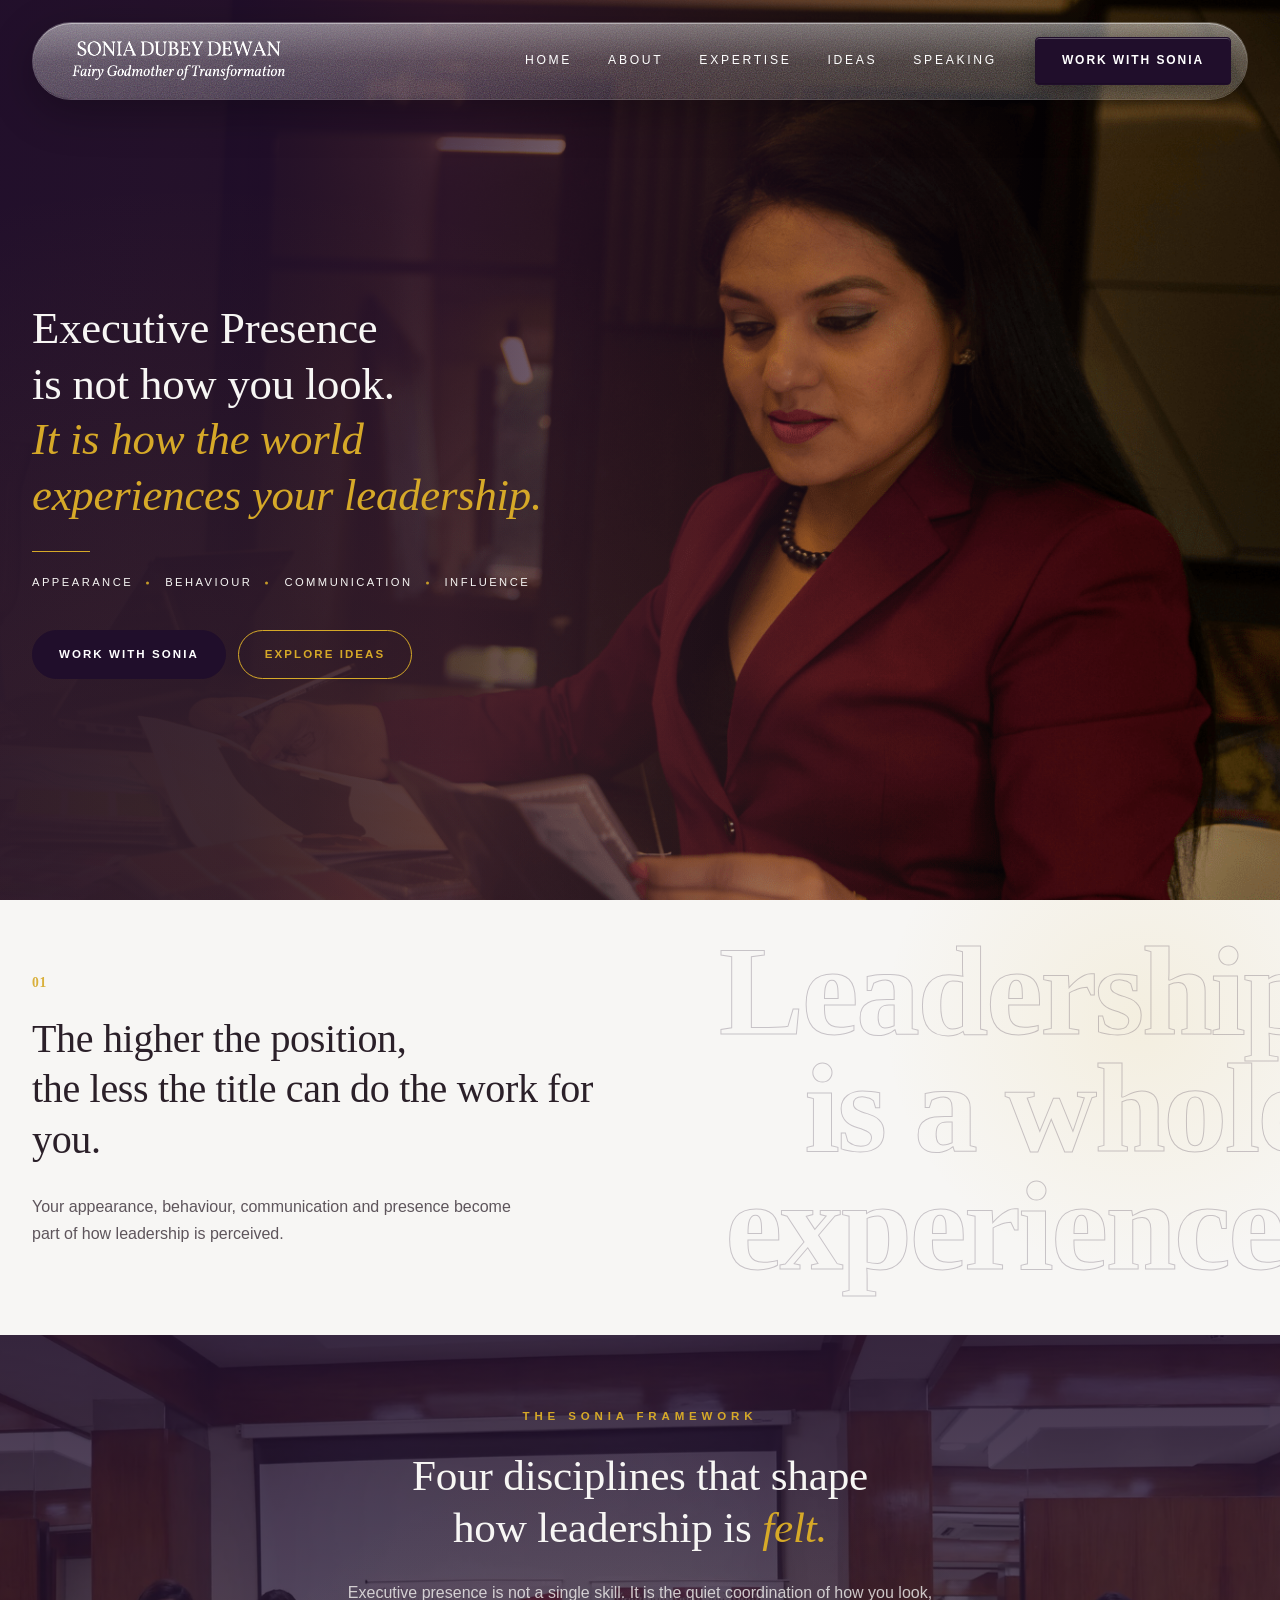
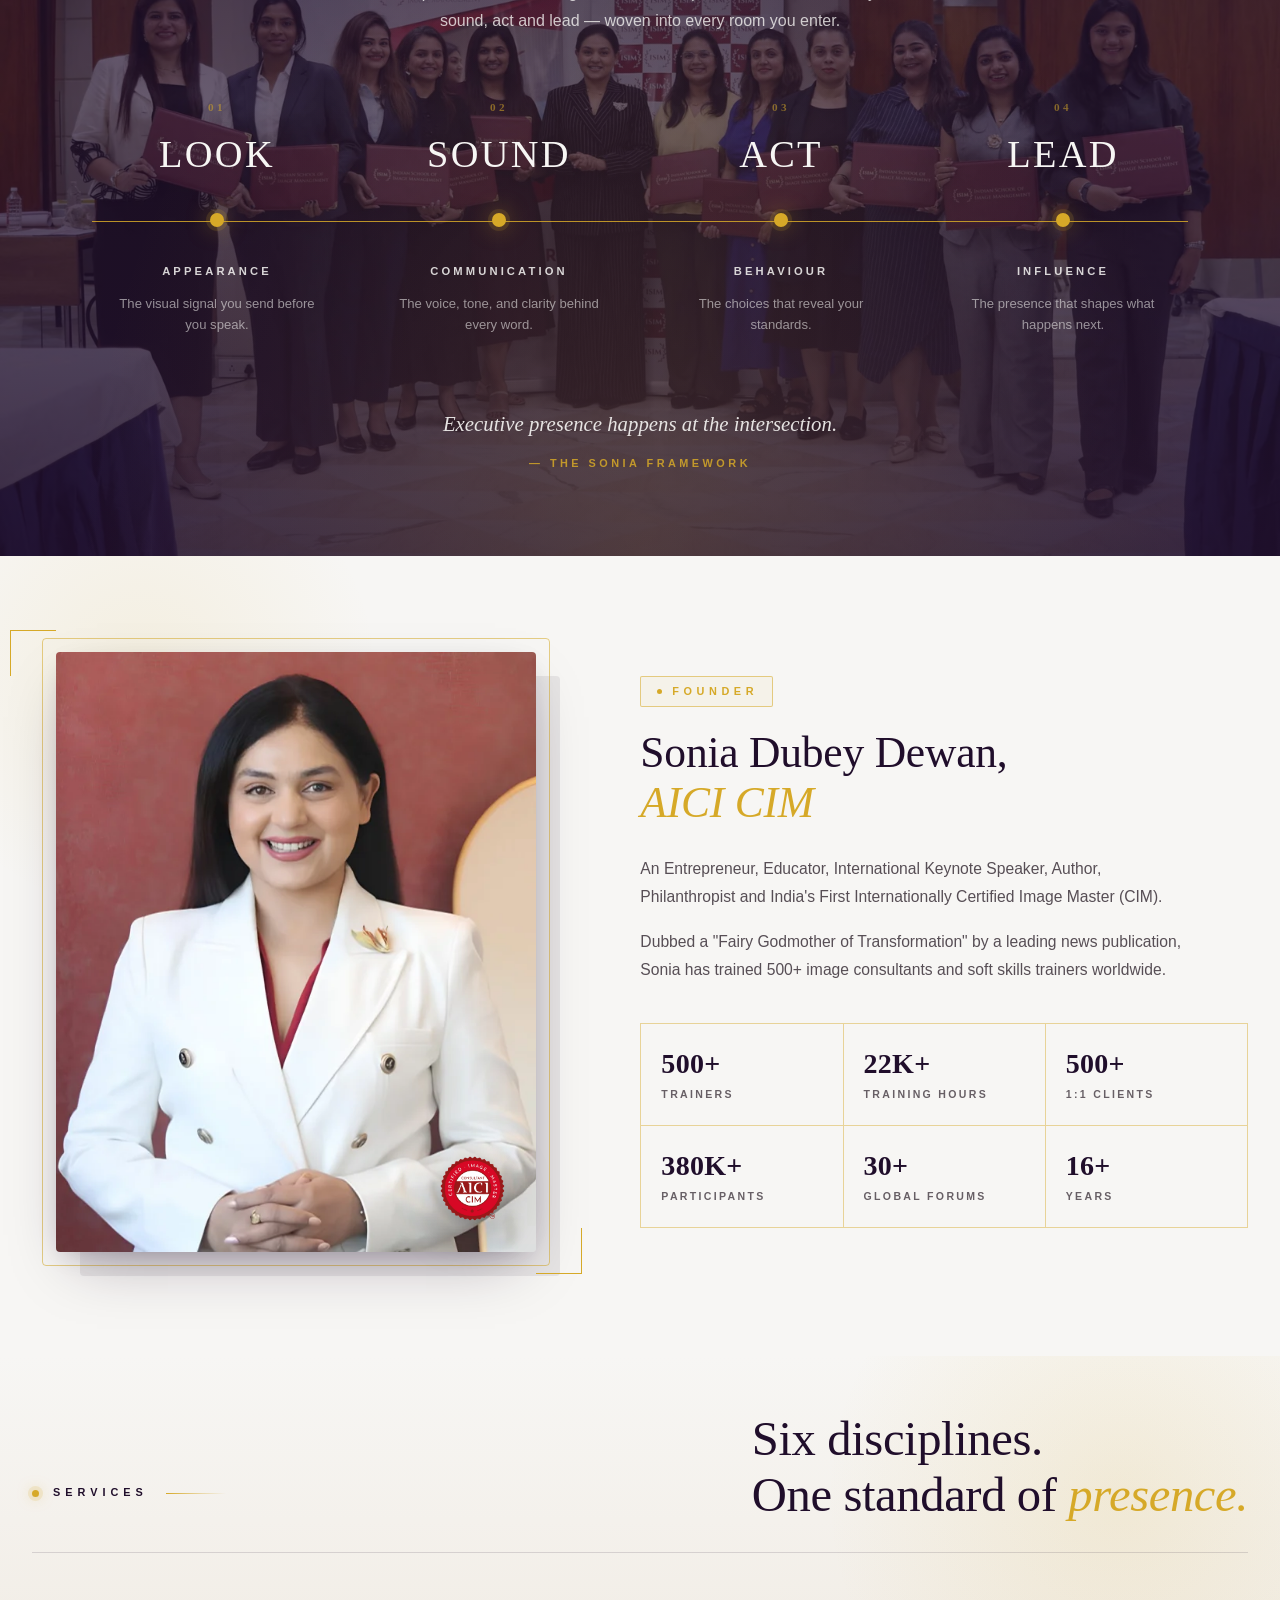
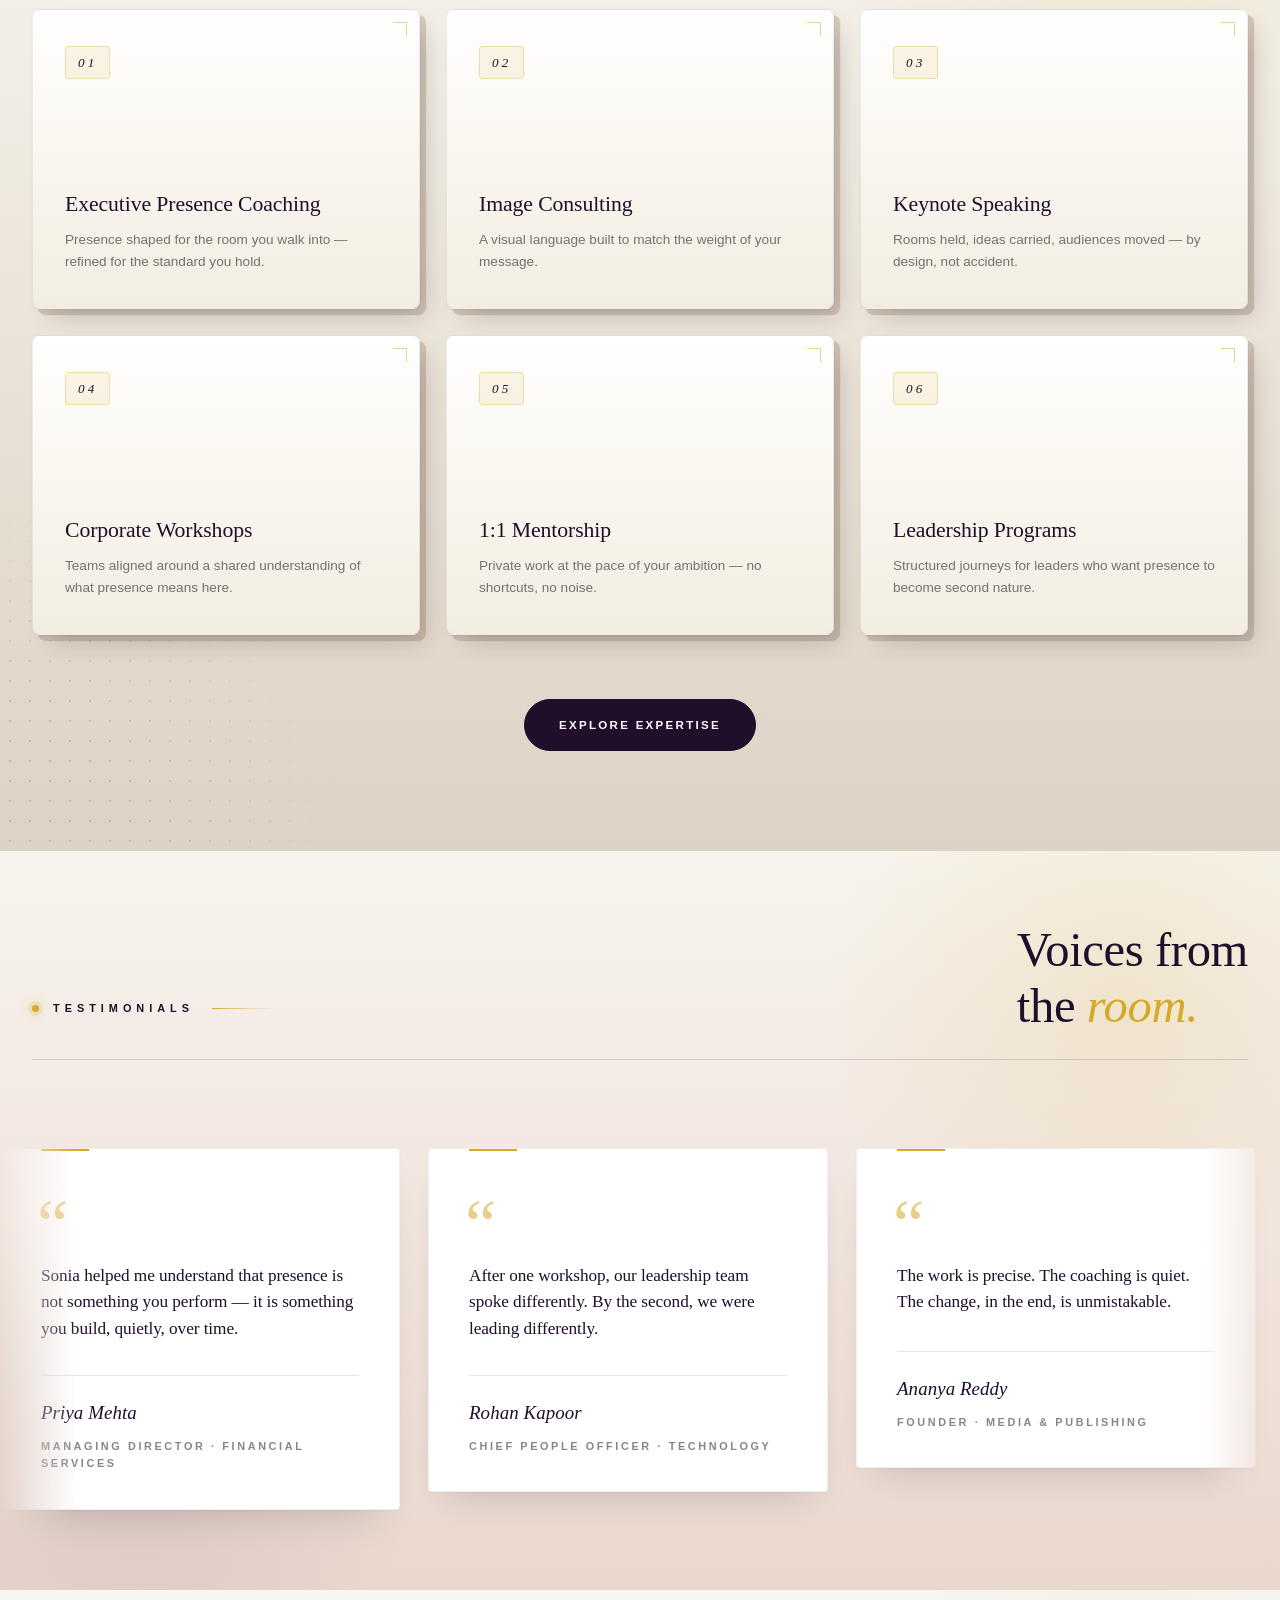
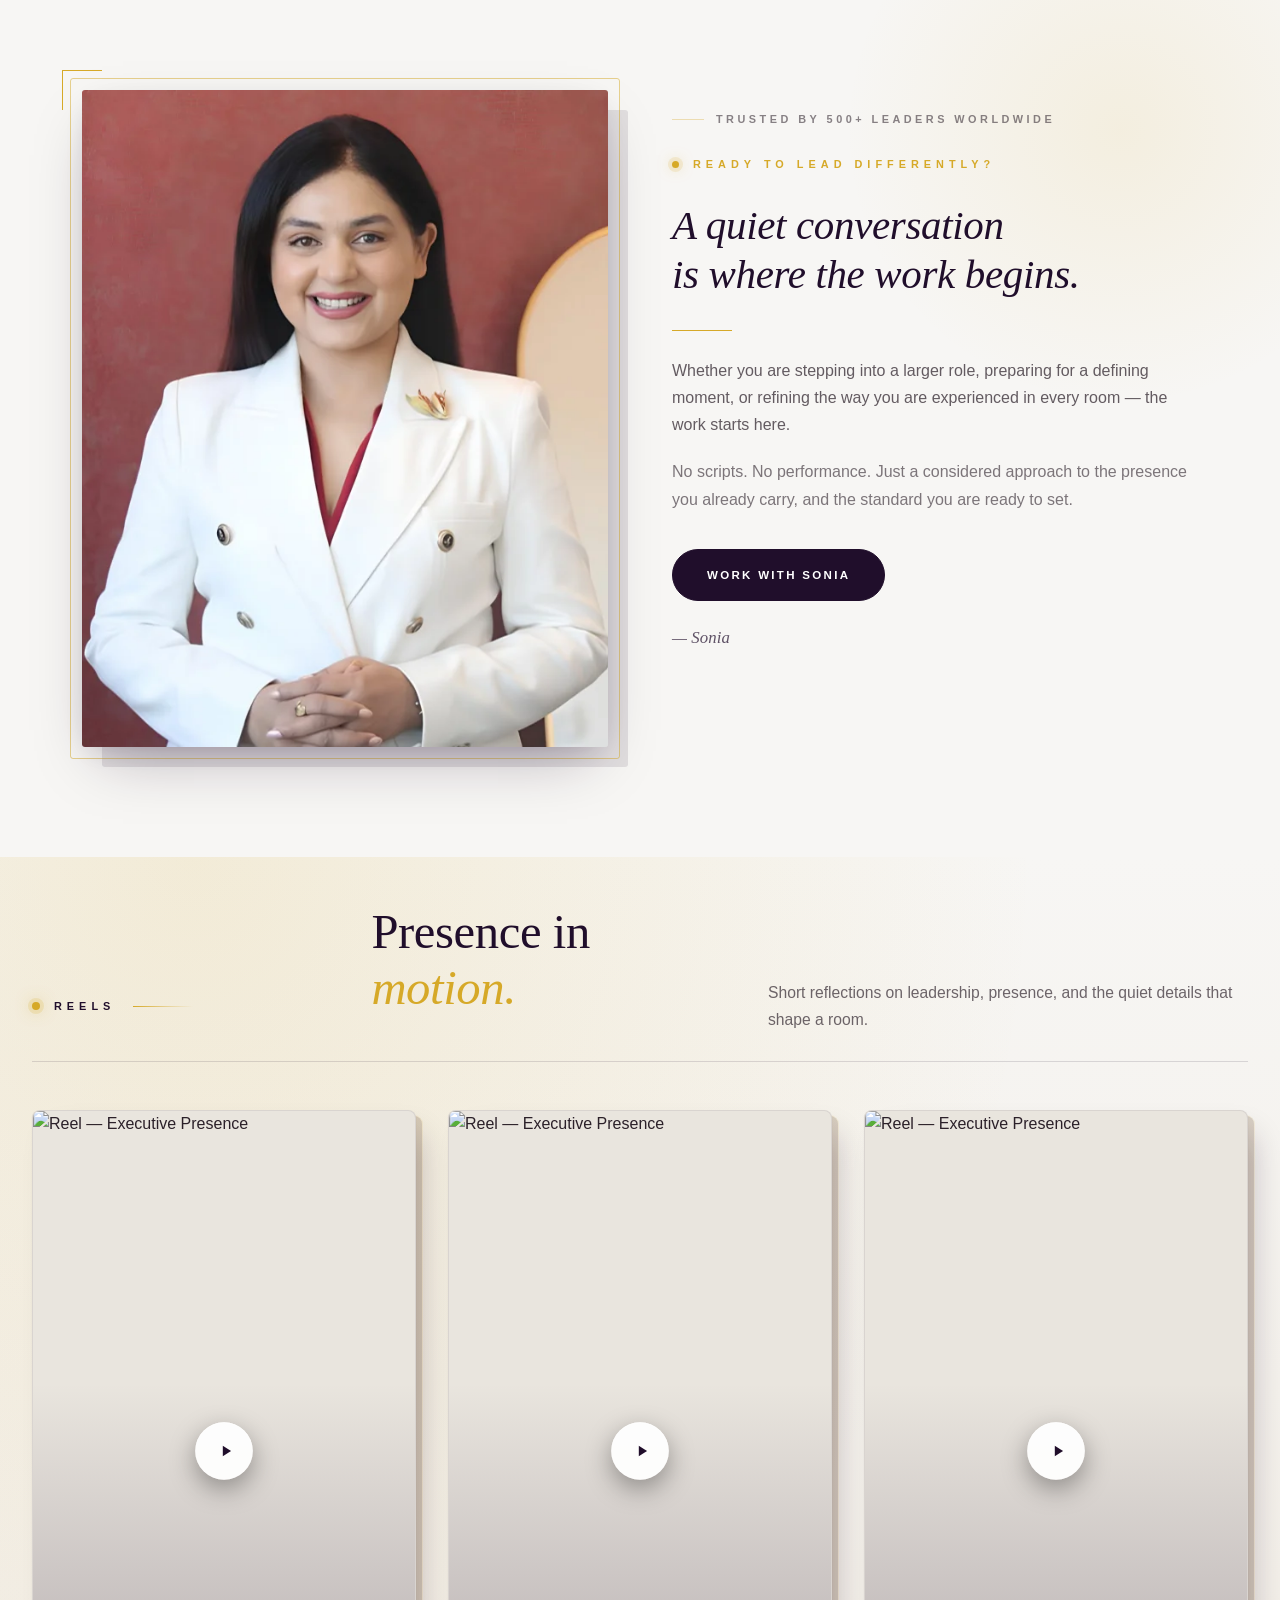
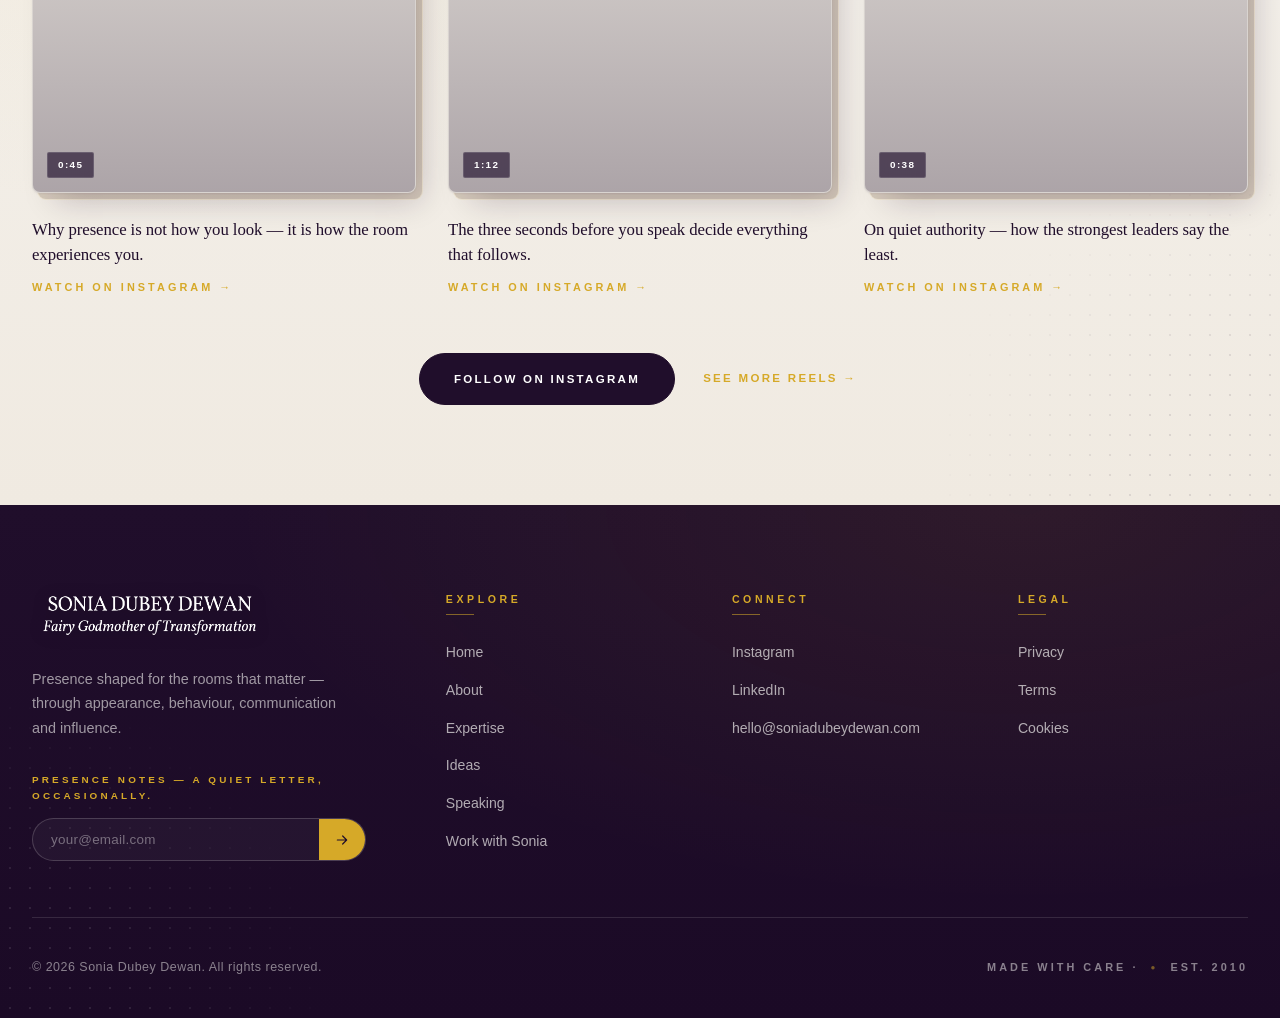
==== index.html @ a5daf1e4 "Initial website upload" ====
<!DOCTYPE html>
<html lang="en">

<head>
  <meta charset="UTF-8">
  <meta name="viewport" content="width=device-width, initial-scale=1.0">

  <title>Sonia Dubey Dewan — Executive Presence Coach &amp; Leadership Consultant</title>
  <meta name="description"
    content="Sonia Dubey Dewan helps leaders build executive presence through appearance, behaviour, communication and influence. Keynotes, workshops and 1:1 coaching.">
  <meta name="keywords"
    content="Sonia Dubey Dewan, executive presence, leadership coach, communication, influence, behaviour, appearance, speaking, keynote">
  <meta name="author" content="Sonia Dubey Dewan">
  <meta name="robots" content="index, follow, max-image-preview:large">
  <link rel="canonical" href="https://soniadubeydewan.com/">

  <!-- ============ OPEN GRAPH ============ -->
  <meta property="og:type" content="website">
  <meta property="og:title" content="Sonia Dubey Dewan — Executive Presence Coach">
  <meta property="og:description"
    content="Executive presence is not how you look. It is how the world experiences your leadership.">
  <meta property="og:url" content="https://soniadubeydewan.com/">
  <meta property="og:site_name" content="Sonia Dubey Dewan">
  <meta property="og:image" content="https://soniadubeydewan.com/assets/images/og-image.webp">
  <meta property="og:image:width" content="1200">
  <meta property="og:image:height" content="630">
  <meta property="og:image:alt" content="Sonia Dubey Dewan — Executive Presence">
  <meta property="og:locale" content="en_US">

  <!-- ============ TWITTER CARD ============ -->
  <meta name="twitter:card" content="summary_large_image">
  <meta name="twitter:title" content="Sonia Dubey Dewan — Executive Presence Coach">
  <meta name="twitter:description"
    content="Executive presence is not how you look. It is how the world experiences your leadership.">
  <meta name="twitter:image" content="https://soniadubeydewan.com/assets/images/og-image.webp">
  <meta name="twitter:image:alt" content="Sonia Dubey Dewan">

  <!-- ============ FAVICON ============ -->
  <link rel="icon" type="image/png" href="assets/images/favicon.png">
  <link rel="apple-touch-icon" href="assets/images/apple-touch-icon.png">

  <!-- ============ STRUCTURED DATA — Person ============ -->
  <script type="application/ld+json">
  {
    "@context": "https://schema.org",
    "@type": "Person",
    "name": "Sonia Dubey Dewan",
    "url": "https://soniadubeydewan.com/",
    "image": "https://soniadubeydewan.com/assets/images/sonia-dubey-hero-bg.png",
    "jobTitle": "Executive Presence Coach",
    "description": "Executive Presence Coach helping leaders build presence through appearance, behaviour, communication and influence.",
    "sameAs": [
      "https://www.linkedin.com/in/soniadubeydewan",
      "https://www.instagram.com/soniadubeydewan"
    ]
  }
  </script>

  <!-- ============ STRUCTURED DATA — Website ============ -->
  <script type="application/ld+json">
  {
    "@context": "https://schema.org",
    "@type": "WebSite",
    "name": "Sonia Dubey Dewan",
    "url": "https://soniadubeydewan.com/",
    "potentialAction": {
      "@type": "SearchAction",
      "target": "https://soniadubeydewan.com/?s={search_term_string}",
      "query-input": "required name=search_term_string"
    }
  }
  </script>

  <link rel="stylesheet" href="css/style.css">
</head>

<body>

  <!-- ============================================
       HERO
       ============================================ -->
  <section class="hero" id="hero">

    <div class="hero-bg" aria-hidden="true"></div>
    <div class="hero-overlay" aria-hidden="true"></div>

    <!-- HEADER — WATER GLASS PILL -->
    <header class="site-header" id="siteHeader">
      <div class="container">
        <div class="nav-wrap">

          <a href="index.html" class="brand" aria-label="Sonia Dubey Dewan — Home">
            <img src="assets/images/sdd-logo-white.png" alt="Sonia Dubey Dewan" class="brand-logo">
          </a>

          <!-- Desktop nav -->
          <nav class="site-nav" aria-label="Main navigation">
            <ul class="nav-list">
              <li><a href="index.html" class="nav-link">Home</a></li>
              <li><a href="about/" class="nav-link">About</a></li>
              <li><a href="expertise/" class="nav-link">Expertise</a></li>
              <li><a href="ideas/" class="nav-link">Ideas</a></li>
              <li><a href="speaking/" class="nav-link">Speaking</a></li>
            </ul>
            <a href="work-with-sonia/" class="btn btn-cta nav-cta">Work with Sonia</a>
          </nav>

          <!-- Mobile hamburger -->
          <button class="nav-toggle" id="navToggle" type="button"
                  aria-label="Open menu" aria-expanded="false" aria-controls="mnav">
            <span></span>
            <span></span>
          </button>

        </div>
      </div>
    </header>

    <!-- HERO CONTENT -->
    <div class="container hero-content-wrap">
      <div class="hero-content">

        <h1 class="hero-title">
          Executive Presence<br>
          is not how you look.<br>
          <em>It is how the world<br>
            experiences your leadership.</em>
        </h1>

        <span class="hero-line" aria-hidden="true"></span>

        <ul class="hero-traits">
          <li>Appearance</li>
          <li>Behaviour</li>
          <li>Communication</li>
          <li>Influence</li>
        </ul>

        <div class="hero-actions">
          <a href="work-with-sonia/" class="btn btn-cta">Work with Sonia</a>
          <a href="ideas/"            class="btn btn-outline">Explore Ideas</a>
        </div>

      </div>
    </div>

  </section>


  <!-- ============================================
       MOBILE MENU — FLOATING GLASS CARD
       ============================================ -->
  <div class="mnav" id="mnav" aria-hidden="true">
    <div class="mnav-backdrop" data-close></div>

    <aside class="mnav-card" role="dialog" aria-modal="true" aria-label="Menu">

      <div class="mnav-top">
        <a href="index.html" class="mnav-brand" aria-label="Home">
          <img src="assets/images/sonia-dubey-dewan-logo.png" alt="Sonia Dubey Dewan">
        </a>
        <button class="mnav-close" id="navClose" type="button" aria-label="Close menu" data-close>
          <span></span>
          <span></span>
        </button>
      </div>

      <ul class="mnav-list">
        <li><a href="index.html" class="mnav-link"><i>01</i>Home</a></li>
        <li><a href="about/" class="mnav-link"><i>02</i>About</a></li>
        <li><a href="expertise/" class="mnav-link"><i>03</i>Expertise</a></li>
        <li><a href="ideas/" class="mnav-link"><i>04</i>Ideas</a></li>
        <li><a href="speaking/" class="mnav-link"><i>05</i>Speaking</a></li>
      </ul>

      <a href="work-with-sonia/" class="btn btn-cta mnav-cta">Work with Sonia</a>

      <p class="mnav-meta">hello@soniadubeydewan.com</p>

    </aside>
  </div>


  <!-- ============================================
       LEADERSHIP STATEMENT — WATERMARK
       ============================================ -->
  <section class="statement reveal">
    <div class="container">

      <div class="statement-watermark" aria-hidden="true">
        <span>Leadership</span>
        <span>is a whole</span>
        <span>experience.</span>
      </div>

      <div class="statement-content">

        <span class="statement-num" aria-hidden="true">01</span>

        <h2 class="statement-quote">
          <span class="line">The higher the position,</span>
          <span class="line">the less the title can do the work for you.</span>
        </h2>

        <p class="statement-support">
          Your appearance, behaviour, communication and presence
          become part of how leadership is perceived.
        </p>

      </div>

    </div>
  </section>


  <!-- ============================================
       THE SONIA FRAMEWORK
       ============================================ -->
  <section class="framework reveal">

    <div class="framework-bg" aria-hidden="true"></div>
    <div class="framework-veil" aria-hidden="true"></div>

    <div class="container framework-inner">

      <header class="framework-header">

        <p class="framework-kicker">The Sonia Framework</p>

        <h2 class="framework-title">
          Four disciplines that shape<br>
          how leadership is <em>felt.</em>
        </h2>

        <p class="framework-intro">
          Executive presence is not a single skill. It is the
          quiet coordination of how you look, sound, act and lead —
          woven into every room you enter.
        </p>

      </header>

      <div class="framework-track" role="list">

        <div class="framework-pillar" role="listitem">
          <span class="framework-index">01</span>
          <h3 class="framework-word">Look</h3>
          <span class="framework-dot" aria-hidden="true"></span>
          <p class="framework-sub">Appearance</p>
          <p class="framework-desc">
            The visual signal you send before you speak.
          </p>
        </div>

        <div class="framework-pillar" role="listitem">
          <span class="framework-index">02</span>
          <h3 class="framework-word">Sound</h3>
          <span class="framework-dot" aria-hidden="true"></span>
          <p class="framework-sub">Communication</p>
          <p class="framework-desc">
            The voice, tone, and clarity behind every word.
          </p>
        </div>

        <div class="framework-pillar" role="listitem">
          <span class="framework-index">03</span>
          <h3 class="framework-word">Act</h3>
          <span class="framework-dot" aria-hidden="true"></span>
          <p class="framework-sub">Behaviour</p>
          <p class="framework-desc">
            The choices that reveal your standards.
          </p>
        </div>

        <div class="framework-pillar" role="listitem">
          <span class="framework-index">04</span>
          <h3 class="framework-word">Lead</h3>
          <span class="framework-dot" aria-hidden="true"></span>
          <p class="framework-sub">Influence</p>
          <p class="framework-desc">
            The presence that shapes what happens next.
          </p>
        </div>

        <span class="framework-line" aria-hidden="true"></span>

      </div>

      <div class="framework-close">
        <p class="framework-tagline">
          Executive presence happens at the intersection.
        </p>
        <p class="framework-signature">
          — The Sonia Framework
        </p>
      </div>

    </div>
  </section>


  <!-- ============================================
       ABOUT / FOUNDER
       ============================================ -->
  <section class="founder reveal">
    <div class="container founder-grid">

      <div class="founder-visual">
        <div class="founder-image-wrap">
          <img src="assets/images/faculty-sonia-dubey-2.webp" alt="Sonia Dubey Dewan — Founder" class="founder-image">
          <img src="assets/images/CIM-TM.webp" alt="AICI CIM Certified" class="founder-badge">
        </div>
      </div>

      <div class="founder-content">

        <span class="founder-tag">Founder</span>

        <h2 class="founder-name">
          Sonia Dubey Dewan,<br>
          <span>AICI CIM</span>
        </h2>

        <p class="founder-bio">
          An Entrepreneur, Educator, International Keynote Speaker, Author,
          Philanthropist and India's First Internationally Certified Image Master (CIM).
        </p>

        <p class="founder-bio">
          Dubbed a "Fairy Godmother of Transformation" by a leading news
          publication, Sonia has trained 500+ image consultants and soft
          skills trainers worldwide.
        </p>

        <div class="founder-stats">

          <div class="founder-stat">
            <span class="founder-stat-num">500+</span>
            <span class="founder-stat-label">Trainers</span>
          </div>

          <div class="founder-stat">
            <span class="founder-stat-num">22K+</span>
            <span class="founder-stat-label">Training Hours</span>
          </div>

          <div class="founder-stat">
            <span class="founder-stat-num">500+</span>
            <span class="founder-stat-label">1:1 Clients</span>
          </div>

          <div class="founder-stat">
            <span class="founder-stat-num">380K+</span>
            <span class="founder-stat-label">Participants</span>
          </div>

          <div class="founder-stat">
            <span class="founder-stat-num">30+</span>
            <span class="founder-stat-label">Global Forums</span>
          </div>

          <div class="founder-stat">
            <span class="founder-stat-num">16+</span>
            <span class="founder-stat-label">Years</span>
          </div>

        </div>

      </div>

    </div>
  </section>


    <!-- ============================================
       SERVICES — EDITORIAL 3D GRID
       ============================================ -->
  <section class="services reveal">
    <div class="container">

      <header class="services-header">

        <p class="services-kicker">Services</p>

        <h2 class="services-title">
          Six disciplines.<br>
          One standard of <em>presence.</em>
        </h2>

      </header>

      <div class="services-grid">

        <!-- 01 -->
        <article class="service-card">
          <span class="service-num" aria-hidden="true">01</span>
          <div class="service-body">
            <h3 class="service-title">Executive Presence Coaching</h3>
            <p class="service-desc">
              Presence shaped for the room you walk into — refined
              for the standard you hold.
            </p>
          </div>
          <span class="service-arrow" aria-hidden="true">→</span>
        </article>

        <!-- 02 -->
        <article class="service-card">
          <span class="service-num" aria-hidden="true">02</span>
          <div class="service-body">
            <h3 class="service-title">Image Consulting</h3>
            <p class="service-desc">
              A visual language built to match the weight of your
              message.
            </p>
          </div>
          <span class="service-arrow" aria-hidden="true">→</span>
        </article>

        <!-- 03 -->
        <article class="service-card">
          <span class="service-num" aria-hidden="true">03</span>
          <div class="service-body">
            <h3 class="service-title">Keynote Speaking</h3>
            <p class="service-desc">
              Rooms held, ideas carried, audiences moved — by
              design, not accident.
            </p>
          </div>
          <span class="service-arrow" aria-hidden="true">→</span>
        </article>

        <!-- 04 -->
        <article class="service-card">
          <span class="service-num" aria-hidden="true">04</span>
          <div class="service-body">
            <h3 class="service-title">Corporate Workshops</h3>
            <p class="service-desc">
              Teams aligned around a shared understanding of what
              presence means here.
            </p>
          </div>
          <span class="service-arrow" aria-hidden="true">→</span>
        </article>

        <!-- 05 -->
        <article class="service-card">
          <span class="service-num" aria-hidden="true">05</span>
          <div class="service-body">
            <h3 class="service-title">1:1 Mentorship</h3>
            <p class="service-desc">
              Private work at the pace of your ambition — no
              shortcuts, no noise.
            </p>
          </div>
          <span class="service-arrow" aria-hidden="true">→</span>
        </article>

        <!-- 06 -->
        <article class="service-card">
          <span class="service-num" aria-hidden="true">06</span>
          <div class="service-body">
            <h3 class="service-title">Leadership Programs</h3>
            <p class="service-desc">
              Structured journeys for leaders who want presence to
              become second nature.
            </p>
          </div>
          <span class="service-arrow" aria-hidden="true">→</span>
        </article>

      </div>

      <div class="services-cta">
        <a href="expertise/" class="btn btn-cta">Explore Expertise</a>
      </div>

    </div>
  </section>

    <!-- ============================================
       TESTIMONIALS — SIGNATURE WALL
       ============================================ -->
  <section class="testimonials reveal">
    <div class="container">

      <header class="testimonials-header">

        <div class="testimonials-tag">
          <span class="testimonials-tag-text">Testimonials</span>
        </div>

        <h2 class="testimonials-title">
          Voices from<br>
          the <em>room.</em>
        </h2>

      </header>

    </div>

    <div class="signature-wall">

      <div class="signature-track" id="signatureTrack">

        <!-- Card -->
        <article class="signature-card">
          <span class="signature-quote" aria-hidden="true">“</span>
          <p class="signature-text">
            Sonia helped me understand that presence is not
            something you perform — it is something you build,
            quietly, over time.
          </p>
          <footer class="signature-meta">
            <span class="signature-name">Priya Mehta</span>
            <span class="signature-role">Managing Director · Financial Services</span>
          </footer>
        </article>

        <article class="signature-card">
          <span class="signature-quote" aria-hidden="true">“</span>
          <p class="signature-text">
            After one workshop, our leadership team spoke
            differently. By the second, we were leading
            differently.
          </p>
          <footer class="signature-meta">
            <span class="signature-name">Rohan Kapoor</span>
            <span class="signature-role">Chief People Officer · Technology</span>
          </footer>
        </article>

        <article class="signature-card">
          <span class="signature-quote" aria-hidden="true">“</span>
          <p class="signature-text">
            The work is precise. The coaching is quiet. The
            change, in the end, is unmistakable.
          </p>
          <footer class="signature-meta">
            <span class="signature-name">Ananya Reddy</span>
            <span class="signature-role">Founder · Media & Publishing</span>
          </footer>
        </article>

        <article class="signature-card">
          <span class="signature-quote" aria-hidden="true">“</span>
          <p class="signature-text">
            I have worked with many coaches. Few leave you more
            capable of leading yourself. Sonia is one of them.
          </p>
          <footer class="signature-meta">
            <span class="signature-name">Vikram Sinha</span>
            <span class="signature-role">Group CEO · Manufacturing</span>
          </footer>
        </article>

        <article class="signature-card">
          <span class="signature-quote" aria-hidden="true">“</span>
          <p class="signature-text">
            She has a rare gift — she sees the leader you are
            becoming, before you see it yourself.
          </p>
          <footer class="signature-meta">
            <span class="signature-name">Meera Nair</span>
            <span class="signature-role">Board Advisor · Retail</span>
          </footer>
        </article>

        <article class="signature-card">
          <span class="signature-quote" aria-hidden="true">“</span>
          <p class="signature-text">
            Twelve years in leadership, and this is the first
            time presence has been taught as a discipline, not
            a personality trait.
          </p>
          <footer class="signature-meta">
            <span class="signature-name">Arjun Malhotra</span>
            <span class="signature-role">Regional Director · Healthcare</span>
          </footer>
        </article>

      </div>

    </div>
  </section>


    <!-- ============================================
       FINAL CTA — WORK WITH SONIA
       ============================================ -->
  <section class="cta reveal">
    <div class="container cta-grid">

      <!-- LEFT: Portrait -->
      <div class="cta-visual">
        <div class="cta-image-wrap">
          <img src="assets/images/faculty-sonia-dubey-2.webp"
               alt="Sonia Dubey Dewan"
               class="cta-image">
          <span class="cta-frame" aria-hidden="true"></span>
        </div>
      </div>

      <!-- RIGHT: Content -->
      <div class="cta-content">

        <p class="cta-trust">Trusted by 500+ leaders worldwide</p>

        <p class="cta-kicker">Ready to lead differently?</p>

        <h2 class="cta-title">
          A quiet conversation<br>
          is where the work begins.
        </h2>

        <span class="cta-line" aria-hidden="true"></span>

        <p class="cta-support">
          Whether you are stepping into a larger role, preparing
          for a defining moment, or refining the way you are
          experienced in every room — the work starts here.
        </p>

        <p class="cta-support cta-support--secondary">
          No scripts. No performance. Just a considered approach
          to the presence you already carry, and the standard
          you are ready to set.
        </p>

        <div class="cta-actions">
          <a href="work-with-sonia/" class="btn btn-cta">
            Work with Sonia
          </a>
        </div>

        <p class="cta-signature">— Sonia</p>

      </div>

    </div>
  </section>

    <!-- ============================================
       REELS — INSTAGRAM
       ============================================ -->
  <section class="reels reveal">
    <div class="container">

      <header class="reels-header">

        <div class="reels-tag">
          <span class="reels-tag-text">Reels</span>
        </div>

        <h2 class="reels-title">
          Presence in<br>
          <em>motion.</em>
        </h2>

        <p class="reels-intro">
          Short reflections on leadership, presence, and the
          quiet details that shape a room.
        </p>

      </header>

      <div class="reels-grid">

        <!-- Reel 1 -->
        <a class="reel-card" href="https://www.instagram.com/reel/DI1f3qeTfLn/?stkn=b3YxYXF6bjZyazFr" target="_blank" rel="noopener">
          <div class="reel-thumb">
            <img src="assets/images/reel-1.jpg" alt="Reel — Executive Presence">
            <span class="reel-time" aria-hidden="true">0:45</span>
            <span class="reel-play" aria-hidden="true">
              <svg viewBox="0 0 24 24" width="20" height="20" fill="currentColor">
                <path d="M8 5v14l11-7z"/>
              </svg>
            </span>
          </div>
          <p class="reel-caption">
            Why presence is not how you look — it is how the room
            experiences you.
          </p>
          <span class="reel-meta">Watch on Instagram →</span>
        </a>

        <!-- Reel 2 -->
        <a class="reel-card" href="https://www.instagram.com/reel/REEL_ID_2/" target="_blank" rel="noopener">
          <div class="reel-thumb">
            <img src="assets/images/reel-2.jpg" alt="Reel — Executive Presence">
            <span class="reel-time" aria-hidden="true">1:12</span>
            <span class="reel-play" aria-hidden="true">
              <svg viewBox="0 0 24 24" width="20" height="20" fill="currentColor">
                <path d="M8 5v14l11-7z"/>
              </svg>
            </span>
          </div>
          <p class="reel-caption">
            The three seconds before you speak decide everything
            that follows.
          </p>
          <span class="reel-meta">Watch on Instagram →</span>
        </a>

        <!-- Reel 3 -->
        <a class="reel-card" href="https://www.instagram.com/reel/REEL_ID_3/" target="_blank" rel="noopener">
          <div class="reel-thumb">
            <img src="assets/images/reel-3.jpg" alt="Reel — Executive Presence">
            <span class="reel-time" aria-hidden="true">0:38</span>
            <span class="reel-play" aria-hidden="true">
              <svg viewBox="0 0 24 24" width="20" height="20" fill="currentColor">
                <path d="M8 5v14l11-7z"/>
              </svg>
            </span>
          </div>
          <p class="reel-caption">
            On quiet authority — how the strongest leaders say
            the least.
          </p>
          <span class="reel-meta">Watch on Instagram →</span>
        </a>

      </div>

      <div class="reels-cta">
        <a href="https://www.instagram.com/soniadubeydewan/"
           target="_blank" rel="noopener"
           class="btn btn-cta">
          Follow on Instagram
        </a>
        <a href="https://www.instagram.com/soniadubeydewan/"
           target="_blank" rel="noopener"
           class="reels-see-more">
          See more reels →
        </a>
      </div>

    </div>
  </section>


    <!-- ============================================
       FOOTER
       ============================================ -->
  <footer class="site-footer">
    <div class="container footer-inner">

      <!-- TOP: 4 columns -->
      <div class="footer-grid">

        <!-- Brand + Newsletter -->
        <div class="footer-brand-col">

          <a href="index.html" class="footer-brand" aria-label="Sonia Dubey Dewan — Home">
            <img src="assets/images/sdd-logo-white.png"
                 alt="Sonia Dubey Dewan"
                 class="footer-logo">
          </a>

          <p class="footer-tagline">
            Presence shaped for the rooms that matter —
            through appearance, behaviour, communication
            and influence.
          </p>

          <!-- Newsletter mini -->
          <form class="footer-news" action="#" method="post" novalidate>
            <label for="footer-email" class="footer-news-label">
              Presence Notes — a quiet letter, occasionally.
            </label>
            <div class="footer-news-row">
              <input
                id="footer-email"
                name="email"
                type="email"
                class="footer-news-input"
                placeholder="your@email.com"
                autocomplete="email"
                required>
              <button type="submit" class="footer-news-btn" aria-label="Subscribe">
                <svg viewBox="0 0 24 24" width="16" height="16" fill="none" aria-hidden="true">
                  <path d="M5 12h14M13 6l6 6-6 6" stroke="currentColor" stroke-width="1.8" stroke-linecap="round" stroke-linejoin="round"/>
                </svg>
              </button>
            </div>
          </form>

        </div>

        <!-- Explore -->
        <nav class="footer-col" aria-label="Explore">
          <h3 class="footer-heading">Explore</h3>
          <ul class="footer-list">
            <li><a href="index.html"      class="footer-link">Home</a></li>
            <li><a href="about/"           class="footer-link">About</a></li>
            <li><a href="expertise/"       class="footer-link">Expertise</a></li>
            <li><a href="ideas/"           class="footer-link">Ideas</a></li>
            <li><a href="speaking/"        class="footer-link">Speaking</a></li>
            <li><a href="work-with-sonia/" class="footer-link">Work with Sonia</a></li>
          </ul>
        </nav>

        <!-- Connect -->
        <nav class="footer-col" aria-label="Connect">
          <h3 class="footer-heading">Connect</h3>
          <ul class="footer-list">
            <li>
              <a href="https://www.instagram.com/soniadubeydewan/"
                 target="_blank" rel="noopener"
                 class="footer-link">
                Instagram
              </a>
            </li>
            <li>
              <a href="https://www.linkedin.com/in/soniadubeydewan"
                 target="_blank" rel="noopener"
                 class="footer-link">
                LinkedIn
              </a>
            </li>
            <li>
              <a href="mailto:hello@soniadubeydewan.com"
                 class="footer-link">
                hello@soniadubeydewan.com
              </a>
            </li>
          </ul>
        </nav>

        <!-- Legal -->
        <nav class="footer-col" aria-label="Legal">
          <h3 class="footer-heading">Legal</h3>
          <ul class="footer-list">
            <li><a href="privacy/" class="footer-link">Privacy</a></li>
            <li><a href="terms/"   class="footer-link">Terms</a></li>
            <li><a href="cookies/" class="footer-link">Cookies</a></li>
          </ul>
        </nav>

      </div>

      <!-- BOTTOM: copyright -->
      <div class="footer-bottom">

        <p class="footer-copy">
          &copy; 2026 Sonia Dubey Dewan. All rights reserved.
        </p>

        <p class="footer-credit">
          Made with care · <span class="footer-credit-dot">●</span> Est. 2010
        </p>

      </div>

    </div>
  </footer>


  <script src="js/main.js"></script>
</body>

</html>
---- css/style.css ----
/* ============================================================
   SONIA DUBEY DEWAN — COMPLETE STYLESHEET
   ============================================================ */


/* ============================================================
   1. DESIGN TOKENS
   ============================================================ */
:root {
  --primary:     #200E2B;
  --secondary:   #F7F6F4;
  --accent:      #D6A928;

  --dark-plum:   #30152F;
  --deep-black:  #100D11;
  --deep-ink:    #2B2029;
  --muted-taupe: #B6AAA1;
  --soft-stone:  #D3CCC7;
  --white:       #FFFFFF;

  --font-display: Georgia, "Times New Roman", serif;
  --font-body:    -apple-system, BlinkMacSystemFont, "Segoe UI", Arial, sans-serif;

  --container: 1280px;
  --radius:    4px;
  --transition: 0.35s cubic-bezier(0.4, 0, 0.2, 1);
}


/* ============================================================
   2. RESET & BASE
   ============================================================ */
*,
*::before,
*::after {
  box-sizing: border-box;
  margin: 0;
  padding: 0;
}

html {
  scroll-behavior: smooth;
  -webkit-text-size-adjust: 100%;
}

body {
  font-family: var(--font-body);
  font-size: 16px;
  line-height: 1.6;
  color: var(--deep-ink);
  background: var(--secondary);
  -webkit-font-smoothing: antialiased;
  -moz-osx-font-smoothing: grayscale;
}

a { color: inherit; text-decoration: none; transition: color var(--transition); }
ul, ol { list-style: none; }

button {
  font: inherit;
  background: none;
  border: none;
  cursor: pointer;
  color: inherit;
}

img { max-width: 100%; display: block; height: auto; }

h1, h2, h3, h4, h5, h6 {
  font-family: var(--font-display);
  font-weight: 600;
  line-height: 1.15;
  color: var(--deep-ink);
}

p { margin-bottom: 1rem; }

::selection { background: var(--accent); color: var(--primary); }


/* ============================================================
   3. CONTAINER
   ============================================================ */
.container {
  width: 100%;
  max-width: var(--container);
  margin: 0 auto;
  padding: 0 32px;
}

@media (max-width: 600px) {
  .container { padding: 0 20px; }
}


/* ============================================================
   4. HEADER — WATER GLASS PILL
   ============================================================ */
.site-header {
  position: absolute;
  top: 0;
  left: 0;
  right: 0;
  z-index: 200;
  padding-top: 22px;
  background: transparent;
}

.nav-wrap {
  position: relative;
  isolation: isolate;
  display: flex;
  align-items: center;
  justify-content: space-between;
  gap: 32px;
  height: 78px;
  padding: 0 16px 0 28px;
  border-radius: 999px;
  border: 1px solid rgba(255, 255, 255, 0.28);
  box-shadow:
    0 12px 44px rgba(0, 0, 0, 0.28),
    inset 0 1px 0 rgba(255, 255, 255, 0.42),
    inset 0 -1px 0 rgba(0, 0, 0, 0.12);
}

.nav-wrap::before {
  content: "";
  position: absolute;
  inset: 0;
  z-index: -2;
  border-radius: inherit;
  background:
    linear-gradient(180deg, rgba(255, 255, 255, 0.30) 0%, rgba(255, 255, 255, 0.06) 50%, transparent 100%),
    linear-gradient(135deg, rgba(255, 255, 255, 0.20) 0%, rgba(255, 255, 255, 0.08) 50%, rgba(255, 255, 255, 0.14) 100%);
  -webkit-backdrop-filter: blur(24px) saturate(180%);
  backdrop-filter: blur(24px) saturate(180%);
}

.nav-wrap::after {
  content: "";
  position: absolute;
  inset: 0;
  z-index: -1;
  border-radius: inherit;
  pointer-events: none;
  opacity: 0.28;
  mix-blend-mode: overlay;
  background-image: url("data:image/svg+xml;utf8,<svg xmlns='http://www.w3.org/2000/svg' width='240' height='240'><filter id='n'><feTurbulence type='fractalNoise' baseFrequency='0.85' numOctaves='3' stitchTiles='stitch'/></filter><rect width='100%25' height='100%25' filter='url(%23n)'/></svg>");
  background-size: 240px 240px;
}


/* ============================================================
   5. BRAND / LOGO
   ============================================================ */
.brand {
  display: inline-flex;
  align-items: center;
  flex-shrink: 0;
}

.brand-logo {
  height: 50px;
  width: auto;
  max-width: 240px;
  object-fit: contain;
  transition: filter 0.4s ease, transform 0.4s ease;
}

.brand:hover .brand-logo {
  transform: translateY(-1px) scale(1.02);
  filter: drop-shadow(0 4px 14px rgba(214, 169, 40, 0.35));
}


/* ============================================================
   6. NAVIGATION — DESKTOP
   ============================================================ */
.site-nav {
  display: flex;
  align-items: center;
  gap: 36px;
  margin-left: auto;
}

.nav-list {
  display: flex;
  align-items: center;
  gap: 32px;
}

.nav-link {
  position: relative;
  display: inline-flex;
  color: var(--white);
  font-size: 0.76rem;
  font-weight: 500;
  letter-spacing: 0.22em;
  text-transform: uppercase;
  padding: 8px 2px;
}

.nav-link::after {
  content: "";
  position: absolute;
  left: 50%;
  bottom: 0;
  width: 0;
  height: 1px;
  background: var(--accent);
  transition: width 0.35s ease, left 0.35s ease;
}

.nav-link:hover { color: var(--accent); }
.nav-link:hover::after { width: 100%; left: 0; }


/* ---------- NAV CTA — GLASS PILL ---------- */
.nav-cta {
  position: relative;
  isolation: isolate;
  overflow: hidden;
  border-radius: 999px;
  padding: 12px 24px;
  font-size: 0.7rem;
  font-weight: 600;
  letter-spacing: 0.18em;
  color: var(--white);
  background: rgba(32, 14, 43, 0.55);
  border: 1px solid rgba(255, 255, 255, 0.35);
  box-shadow:
    0 6px 20px rgba(0, 0, 0, 0.28),
    inset 0 1px 0 rgba(255, 255, 255, 0.28),
    inset 0 -1px 0 rgba(0, 0, 0, 0.14);
  -webkit-backdrop-filter: blur(14px) saturate(160%);
  backdrop-filter: blur(14px) saturate(160%);
  transition:
    background 0.4s cubic-bezier(0.22, 1, 0.36, 1),
    border-color 0.4s ease,
    box-shadow 0.5s cubic-bezier(0.22, 1, 0.36, 1),
    transform 0.4s cubic-bezier(0.22, 1, 0.36, 1),
    color 0.3s ease;
}

.nav-cta::before {
  content: "";
  position: absolute;
  inset: 0;
  z-index: -1;
  border-radius: inherit;
  background: linear-gradient(
    120deg,
    transparent 20%,
    rgba(255, 255, 255, 0.22) 50%,
    transparent 80%
  );
  transform: translateX(-120%);
  transition: transform 0.9s cubic-bezier(0.22, 1, 0.36, 1);
}

.nav-cta:hover {
  background: rgba(48, 21, 47, 0.75);
  border-color: rgba(214, 169, 40, 0.65);
  color: var(--white);
  transform: translateY(-1px);
  box-shadow:
    0 10px 28px rgba(0, 0, 0, 0.35),
    0 0 0 1px rgba(214, 169, 40, 0.25),
    0 0 22px rgba(214, 169, 40, 0.28),
    inset 0 1px 0 rgba(255, 255, 255, 0.35),
    inset 0 -1px 0 rgba(0, 0, 0, 0.16);
}

.nav-cta:hover::before {
  transform: translateX(120%);
}

.nav-cta:active {
  transform: translateY(0);
}


/* ============================================================
   7. BUTTONS — DEEP PURPLE + WHITE TEXT
   ============================================================ */
.btn {
  display: inline-block;
  padding: 13px 26px;
  font-family: var(--font-body);
  font-size: 0.75rem;
  font-weight: 600;
  letter-spacing: 0.16em;
  text-transform: uppercase;
  border-radius: var(--radius);
  text-align: center;
  cursor: pointer;
  white-space: nowrap;
  transition: all var(--transition);
}

.btn-cta {
  background: var(--primary);
  color: var(--white);
  border: 1px solid var(--primary);
}

.btn-cta:hover {
  background: var(--dark-plum);
  border-color: var(--dark-plum);
  color: var(--white);
  transform: translateY(-1px);
}

.btn-outline {
  background: transparent;
  color: var(--accent);
  border: 1px solid var(--accent);
}

.btn-outline:hover {
  background: var(--primary);
  color: var(--white);
  border-color: var(--primary);
}


/* ============================================================
   8. HAMBURGER — MOBILE (clean, minimal, professional)
   ============================================================ */
.nav-toggle {
  display: none;
  position: relative;
  width: 42px;
  height: 42px;
  padding: 0;
  background: transparent;
  border: none;
  flex-shrink: 0;
  cursor: pointer;
  z-index: 1100;
}

.nav-toggle span {
  position: absolute;
  left: 50%;
  top: 50%;
  display: block;
  width: 22px;
  height: 1.5px;
  background: var(--white);
  border-radius: 2px;
  transform-origin: center;
  transition:
    transform 0.45s cubic-bezier(0.22, 1, 0.36, 1),
    opacity 0.3s ease,
    background 0.3s ease;
}

.nav-toggle span:nth-child(1) {
  transform: translate(-50%, calc(-50% - 4px));
}

.nav-toggle span:nth-child(2) {
  transform: translate(-50%, calc(-50% + 4px));
}

.nav-toggle:hover span {
  background: var(--accent);
}

.nav-toggle.open span:nth-child(1) {
  transform: translate(-50%, -50%) rotate(45deg);
}
.nav-toggle.open span:nth-child(2) {
  transform: translate(-50%, -50%) rotate(-45deg);
}

/* Light-bg header variant */
.site-header--light .nav-toggle span {
  background: var(--deep-ink);
}
.site-header--light .nav-toggle:hover span {
  background: var(--accent);
}


/* ============================================================
   9. PAGE HERO
   ============================================================ */
.page-hero {
  padding: 200px 0 120px;
  background: var(--secondary);
  position: relative;
}

.page-hero h1 {
  font-family: var(--font-display);
  font-size: clamp(2.5rem, 6vw, 4rem);
  line-height: 1.1;
  color: var(--deep-ink);
  margin-bottom: 20px;
}

.page-hero .lead {
  font-size: 1.15rem;
  color: var(--primary);
  max-width: 620px;
  opacity: 0.85;
}


/* ============================================================
   10. FOOTER — PROFESSIONAL EDITORIAL
   ============================================================ */
.site-footer {
  position: relative;
  background:
    radial-gradient(
      ellipse at 80% 0%,
      rgba(214, 169, 40, 0.08) 0%,
      transparent 55%
    ),
    linear-gradient(
      180deg,
      #200E2B 0%,
      #1B0A26 100%
    );
  color: var(--secondary);
  padding: 88px 0 40px;
  overflow: hidden;
  isolation: isolate;
  text-align: left;
}

.site-footer * {
  text-align: left;
}

.site-footer::after {
  content: "";
  position: absolute;
  left: 0;
  bottom: 0;
  width: 320px;
  height: 320px;
  background-image: radial-gradient(
    rgba(247, 246, 244, 0.10) 1px,
    transparent 1px
  );
  background-size: 20px 20px;
  mask-image: radial-gradient(circle at bottom left, #000 30%, transparent 75%);
  -webkit-mask-image: radial-gradient(circle at bottom left, #000 30%, transparent 75%);
  pointer-events: none;
  z-index: 0;
}

.footer-inner {
  position: relative;
  z-index: 1;
}

.footer-grid {
  display: grid;
  grid-template-columns: 1.4fr 0.9fr 0.9fr 0.9fr;
  align-items: start;
  gap: 56px;
  padding-bottom: 56px;
  border-bottom: 1px solid rgba(247, 246, 244, 0.12);
  margin-bottom: 32px;
}

.footer-brand-col,
.footer-col {
  align-self: start;
  margin-top: 0;
  padding-top: 0;
}

.footer-brand-col {
  display: flex;
  flex-direction: column;
  align-items: flex-start;
  padding-right: 24px;
}

.footer-brand {
  display: inline-flex;
  align-items: center;
  margin: 0 0 28px;
}

.footer-logo {
  height: 46px;
  width: auto;
  max-width: 240px;
  object-fit: contain;
  filter: drop-shadow(0 2px 8px rgba(0, 0, 0, 0.3));
}

.footer-tagline {
  font-family: var(--font-body);
  font-size: 0.9rem;
  line-height: 1.7;
  color: var(--secondary);
  opacity: 0.6;
  margin: 0 0 32px;
  max-width: 320px;
  text-align: left;
}

/* newsletter */
.footer-news { width: 100%; max-width: 340px; }

.footer-news-label {
  display: block;
  font-family: var(--font-body);
  font-size: 0.62rem;
  font-weight: 700;
  letter-spacing: 0.32em;
  text-transform: uppercase;
  color: var(--accent);
  margin-bottom: 14px;
  text-align: left;
}

.footer-news-row {
  display: flex;
  align-items: stretch;
  border: 1px solid rgba(247, 246, 244, 0.18);
  border-radius: 999px;
  overflow: hidden;
  transition: border-color 0.35s ease, box-shadow 0.35s ease;
  background: rgba(255, 255, 255, 0.04);
}

.footer-news-row:focus-within {
  border-color: rgba(214, 169, 40, 0.55);
  box-shadow: 0 0 0 4px rgba(214, 169, 40, 0.10);
}

.footer-news-input {
  flex: 1;
  min-width: 0;
  background: transparent;
  border: none;
  outline: none;
  padding: 13px 18px;
  font-family: var(--font-body);
  font-size: 0.84rem;
  color: var(--secondary);
  letter-spacing: 0.02em;
}

.footer-news-input::placeholder {
  color: var(--secondary);
  opacity: 0.4;
}

.footer-news-btn {
  display: flex;
  align-items: center;
  justify-content: center;
  width: 46px;
  background: var(--accent);
  color: var(--primary);
  border: none;
  cursor: pointer;
  transition: background 0.3s ease, transform 0.3s ease;
}

.footer-news-btn:hover { background: #c79a22; }
.footer-news-btn:active { transform: scale(0.95); }

/* link columns */
.footer-col {
  display: flex;
  flex-direction: column;
  align-items: flex-start;
}

.footer-heading {
  position: relative;
  display: inline-block;
  font-family: var(--font-body);
  font-size: 0.66rem;
  font-weight: 700;
  letter-spacing: 0.34em;
  text-transform: uppercase;
  color: var(--accent);
  margin: 0 0 24px;
  padding-bottom: 10px;
}

.footer-heading::after {
  content: "";
  position: absolute;
  left: 0; bottom: 0;
  width: 28px;
  height: 1px;
  background: rgba(214, 169, 40, 0.55);
}

.footer-list {
  display: flex;
  flex-direction: column;
  gap: 12px;
  list-style: none;
  padding: 0;
  margin: 0;
  width: 100%;
}

.footer-link {
  display: inline-block;
  position: relative;
  font-family: var(--font-body);
  font-size: 0.88rem;
  line-height: 1.4;
  color: var(--secondary);
  opacity: 0.68;
  padding: 2px 0;
  transition: color 0.3s ease, opacity 0.3s ease, padding-left 0.3s ease;
}

.footer-link::before {
  content: "→";
  position: absolute;
  left: -18px;
  top: 50%;
  transform: translateY(-50%) translateX(-6px);
  opacity: 0;
  color: var(--accent);
  font-size: 0.85rem;
  transition: opacity 0.3s ease, transform 0.3s ease;
}

.footer-link:hover {
  color: var(--accent);
  opacity: 1;
  padding-left: 6px;
}

.footer-link:hover::before {
  opacity: 1;
  transform: translateY(-50%) translateX(0);
}

.footer-bottom {
  display: flex;
  align-items: center;
  justify-content: space-between;
  gap: 24px;
  flex-wrap: wrap;
  padding-top: 8px;
}

.footer-copy {
  font-family: var(--font-body);
  font-size: 0.78rem;
  letter-spacing: 0.04em;
  color: var(--secondary);
  opacity: 0.5;
  margin: 0;
}

.footer-credit {
  display: inline-flex;
  align-items: center;
  gap: 12px;
  font-family: var(--font-body);
  font-size: 0.68rem;
  font-weight: 600;
  letter-spacing: 0.28em;
  text-transform: uppercase;
  color: var(--secondary);
  opacity: 0.5;
  margin: 0;
}

.footer-credit-dot {
  color: var(--accent);
  font-size: 0.5rem;
  line-height: 1;
}


/* ============================================================
   10b. FOOTER — RESPONSIVE
   ============================================================ */

/* Tablet — stack brand above link columns */
@media (max-width: 900px) {
  .site-footer {
    padding: 64px 0 32px;
    margin-top: 0;
  }

  .footer-grid {
    grid-template-columns: 1fr 1fr 1fr;
    gap: 40px 32px;
    padding-bottom: 40px;
    margin-bottom: 24px;
  }

  .footer-brand-col {
    grid-column: 1 / -1;      /* brand spans full width */
    padding-right: 0;
    margin-bottom: 8px;
  }

  .footer-news {
    max-width: 100%;
  }
}

/* Mobile — single column, generous spacing */
@media (max-width: 600px) {
  .site-footer {
    padding: 56px 0 28px;
  }

  .footer-grid {
    grid-template-columns: 1fr;
    gap: 36px;
    padding-bottom: 32px;
    margin-bottom: 20px;
  }

  .footer-brand-col {
    grid-column: auto;
    padding-right: 0;
  }

  .footer-brand {
    margin-bottom: 20px;
  }

  .footer-logo {
    height: 40px;
  }

  .footer-tagline {
    font-size: 0.86rem;
    margin-bottom: 24px;
    max-width: 100%;
  }

  .footer-news {
    max-width: 100%;
  }

  .footer-news-label {
    font-size: 0.58rem;
    letter-spacing: 0.28em;
    margin-bottom: 12px;
  }

  .footer-news-input {
    padding: 12px 16px;
    font-size: 0.82rem;
  }

  .footer-news-btn {
    width: 42px;
  }

  .footer-heading {
    font-size: 0.62rem;
    letter-spacing: 0.3em;
    margin-bottom: 18px;
  }

  .footer-list {
    gap: 10px;
  }

  .footer-link {
    font-size: 0.85rem;
  }

  .footer-bottom {
    flex-direction: column;
    align-items: flex-start;
    gap: 12px;
    padding-top: 16px;
  }

  .footer-copy {
    font-size: 0.72rem;
  }

  .footer-credit {
    font-size: 0.6rem;
    letter-spacing: 0.24em;
  }
}


/* ============================================================
   11. MOBILE MENU — FLOATING GLASS CARD
   ============================================================ */
.mnav { display: none; }

@media (max-width: 900px) {

  .site-header { padding-top: 14px; }

  .nav-wrap {
    height: 66px;
    padding: 0 8px 0 20px;
  }

  .brand-logo { height: 38px; }

  .site-nav { display: none; }
  .nav-toggle { display: block; }

  .mnav {
    display: block;
    position: fixed;
    inset: 0;
    z-index: 1000;
    visibility: hidden;
    pointer-events: none;
    transition: visibility 0s linear 0.5s;
  }

  .mnav.is-open {
    visibility: visible;
    pointer-events: auto;
    transition-delay: 0s;
  }

  .mnav-backdrop {
    position: absolute;
    inset: 0;
    background: rgba(16, 13, 17, 0.55);
    -webkit-backdrop-filter: blur(6px);
    backdrop-filter: blur(6px);
    opacity: 0;
    transition: opacity 0.4s ease;
  }

  .mnav.is-open .mnav-backdrop { opacity: 1; }

  .mnav-card {
    position: absolute;
    top: 90px;
    left: 16px;
    right: 16px;
    max-height: calc(100dvh - 110px);
    height: auto;
    isolation: isolate;
    display: flex;
    flex-direction: column;
    gap: 12px;
    padding: 18px 20px 22px;
    border-radius: 24px;
    border: 1px solid rgba(255, 255, 255, 0.5);
    box-shadow:
      0 30px 80px rgba(0, 0, 0, 0.5),
      inset 0 1px 0 rgba(255, 255, 255, 0.7),
      inset 0 -1px 0 rgba(0, 0, 0, 0.08);
    overflow: hidden;

    opacity: 0;
    transform: translateY(-14px) scale(0.97);
    transform-origin: top center;
    transition:
      opacity 0.35s ease,
      transform 0.5s cubic-bezier(0.22, 1, 0.36, 1);
  }

  .mnav.is-open .mnav-card {
    opacity: 1;
    transform: translateY(0) scale(1);
  }

  .mnav-card::before {
    content: "";
    position: absolute;
    inset: 0;
    z-index: -2;
    border-radius: inherit;
    background:
      radial-gradient(ellipse 80% 50% at 25% 10%, rgba(255, 255, 255, 0.55), transparent 70%) 0 0 / 180% 180% no-repeat,
      radial-gradient(ellipse 60% 40% at 80% 90%, rgba(255, 255, 255, 0.30), transparent 70%) 0 0 / 180% 180% no-repeat,
      linear-gradient(135deg, rgba(255, 255, 255, 0.48) 0%, rgba(255, 255, 255, 0.30) 45%, rgba(255, 255, 255, 0.22) 100%),
      rgba(48, 21, 47, 0.35);
    -webkit-backdrop-filter: blur(35px) saturate(200%);
    backdrop-filter: blur(35px) saturate(200%);
    animation: waterDrift 11s ease-in-out infinite alternate;
  }

  .mnav-card::after {
    content: "";
    position: absolute;
    inset: 0;
    z-index: -1;
    border-radius: inherit;
    pointer-events: none;
    opacity: 0.35;
    mix-blend-mode: overlay;
    background-image: url("data:image/svg+xml;utf8,<svg xmlns='http://www.w3.org/2000/svg' width='240' height='240'><filter id='n'><feTurbulence type='fractalNoise' baseFrequency='0.9' numOctaves='4' stitchTiles='stitch'/></filter><rect width='100%25' height='100%25' filter='url(%23n)'/></svg>");
    background-size: 200px 200px;
  }

  @keyframes waterDrift {
    from { background-position: 0% 0%, 100% 100%, 0 0, 0 0; }
    to   { background-position: 100% 40%, 0% 60%, 0 0, 0 0; }
  }

  .mnav-top {
    display: flex;
    align-items: center;
    justify-content: space-between;
    padding-bottom: 10px;
    border-bottom: 1px solid rgba(255, 255, 255, 0.30);
    flex-shrink: 0;
  }

  .mnav-brand img {
    height: 32px;
    width: auto;
    max-width: 170px;
    object-fit: contain;
  }

  .mnav-close {
    position: relative;
    width: 38px;
    height: 38px;
    border-radius: 50%;
    background: rgba(255, 255, 255, 0.20);
    border: 1px solid rgba(255, 255, 255, 0.40);
    flex-shrink: 0;
    transition: background 0.3s ease;
  }

  .mnav-close:hover { background: rgba(255, 255, 255, 0.32); }

  .mnav-close span {
    position: absolute;
    top: 50%; left: 50%;
    width: 16px;
    height: 1.5px;
    background: var(--white);
  }

  .mnav-close span:nth-child(1) { transform: translate(-50%, -50%) rotate(45deg); }
  .mnav-close span:nth-child(2) { transform: translate(-50%, -50%) rotate(-45deg); }

  .mnav-list {
    display: flex;
    flex-direction: column;
    justify-content: center;
  }

  .mnav-list li {
    border-bottom: 1px solid rgba(255, 255, 255, 0.22);
    opacity: 0;
    transform: translateY(16px);
    transition: opacity 0.4s ease, transform 0.5s cubic-bezier(0.22, 1, 0.36, 1);
  }

  .mnav-list li:first-child { border-top: 1px solid rgba(255, 255, 255, 0.22); }

  .mnav.is-open .mnav-list li { opacity: 1; transform: none; }
  .mnav.is-open .mnav-list li:nth-child(1) { transition-delay: 0.10s; }
  .mnav.is-open .mnav-list li:nth-child(2) { transition-delay: 0.15s; }
  .mnav.is-open .mnav-list li:nth-child(3) { transition-delay: 0.20s; }
  .mnav.is-open .mnav-list li:nth-child(4) { transition-delay: 0.25s; }
  .mnav.is-open .mnav-list li:nth-child(5) { transition-delay: 0.30s; }

  .mnav-link {
    position: relative;
    display: flex;
    align-items: center;
    gap: 16px;
    padding: 12px 2px;
    font-family: var(--font-display);
    font-size: 1.35rem;
    line-height: 1.1;
    color: var(--white);
    text-shadow: 0 1px 5px rgba(0, 0, 0, 0.35);
    transition: color 0.3s ease, padding-left 0.3s ease;
  }

  .mnav-link i {
    font-family: var(--font-body);
    font-style: normal;
    font-size: 0.58rem;
    font-weight: 600;
    letter-spacing: 0.3em;
    min-width: 24px;
    color: var(--primary);
    text-shadow: none;
  }

  .mnav-link::after {
    content: "→";
    position: absolute;
    right: 4px;
    top: 50%;
    transform: translate(-10px, -50%);
    opacity: 0;
    font-family: var(--font-body);
    font-size: 1rem;
    color: var(--accent);
    transition: opacity 0.3s ease, transform 0.3s ease;
  }

  .mnav-link:hover,
  .mnav-link:active,
  .mnav-link:focus-visible {
    color: var(--accent);
    padding-left: 10px;
  }

  .mnav-link:hover::after,
  .mnav-link:active::after,
  .mnav-link:focus-visible::after {
    opacity: 1;
    transform: translate(0, -50%);
  }

  /* MOBILE MENU CTA — solid for legibility on glass */
  .mnav-cta {
    align-self: center;
    flex-shrink: 0;
    border-radius: 999px;
    padding: 12px 24px;
    font-size: 0.68rem;
    letter-spacing: 0.18em;
    background: var(--primary);
    border: 1px solid var(--primary);
    backdrop-filter: none;
    -webkit-backdrop-filter: none;
    box-shadow: 0 6px 18px rgba(32, 14, 43, 0.35);
    opacity: 0;
    transform: translateY(12px);
    transition:
      opacity 0.4s ease,
      transform 0.5s cubic-bezier(0.22, 1, 0.36, 1),
      background var(--transition),
      color var(--transition),
      box-shadow var(--transition);
  }

  .mnav-cta::before { display: none; }

  .mnav-cta:hover {
    background: var(--dark-plum);
    border-color: var(--dark-plum);
    box-shadow: 0 8px 22px rgba(32, 14, 43, 0.45);
  }

  .mnav.is-open .mnav-cta {
    opacity: 1;
    transform: none;
    transition-delay: 0.36s, 0.36s, 0s, 0s, 0s;
  }

  .mnav-meta {
    flex-shrink: 0;
    margin: 0;
    padding-top: 10px;
    border-top: 1px solid rgba(255, 255, 255, 0.22);
    text-align: center;
    font-size: 0.66rem;
    letter-spacing: 0.05em;
    color: var(--white);
    text-shadow: 0 1px 5px rgba(0, 0, 0, 0.35);
    opacity: 0;
    transition: opacity 0.4s ease;
  }

  .mnav.is-open .mnav-meta {
    opacity: 0.85;
    transition-delay: 0.44s;
  }

  .page-hero { padding: 160px 0 90px; }
  .site-footer { padding: 50px 0 36px; margin-top: 90px; }
}


/* ============================================================
   13. ACCESSIBILITY — REDUCED MOTION
   ============================================================ */
@media (prefers-reduced-motion: reduce) {
  *, *::before, *::after {
    animation-duration: 0.01ms !important;
    animation-iteration-count: 1 !important;
    transition-duration: 0.01ms !important;
    transition-delay: 0s !important;
    scroll-behavior: auto !important;
  }
}


/* ============================================================
   14. HERO
   ============================================================ */
.hero {
  position: relative;
  min-height: 100vh;
  display: flex;
  align-items: center;
  overflow: hidden;
  padding: 160px 0 80px;
  color: var(--secondary);
}

.hero-bg {
  position: absolute;
  inset: 0;
  background-image: url("../assets/images/sonia-dubey-hero-bg.png");
  background-size: cover;
  background-position: center right;
  background-repeat: no-repeat;
  z-index: 1;
}

.hero-overlay {
  position: absolute;
  inset: 0;
  z-index: 2;
  background:
    linear-gradient(
      90deg,
      rgba(32, 14, 43, 0.98) 0%,
      rgba(32, 14, 43, 0.94) 18%,
      rgba(48, 21, 47, 0.82) 35%,
      rgba(48, 21, 47, 0.55) 52%,
      rgba(48, 21, 47, 0.22) 70%,
      rgba(48, 21, 47, 0.00) 88%
    );
}

.hero-overlay::after {
  content: "";
  position: absolute;
  inset: 0;
  background:
    radial-gradient(
      ellipse at 15% 90%,
      rgba(214, 169, 40, 0.10) 0%,
      transparent 55%
    );
  pointer-events: none;
}

.hero-content-wrap {
  position: relative;
  z-index: 3;
  width: 100%;
  max-width: var(--container);
  margin: 0 auto;
  padding: 0 32px;
  display: flex;
  justify-content: flex-start;
  align-items: center;
}

.hero-content {
  width: 100%;
  max-width: 540px;
  margin: 0;
  display: block;
}

.hero-title {
  font-family: var(--font-display);
  font-weight: 400;
  font-size: clamp(1.8rem, 3.5vw, 2.9rem);
  line-height: 1.24;
  color: var(--secondary);
  margin-bottom: 28px;
  letter-spacing: -0.005em;
}

.hero-title em {
  font-style: italic;
  color: var(--accent);
  font-weight: 400;
}

.hero-line {
  display: block;
  width: 58px;
  height: 1px;
  background: var(--accent);
  margin-bottom: 22px;
}

.hero-traits {
  display: flex;
  flex-wrap: wrap;
  align-items: center;
  margin-bottom: 38px;
  font-size: 0.7rem;
  font-weight: 500;
  letter-spacing: 0.22em;
  text-transform: uppercase;
  color: var(--secondary);
  width: 100%;
}

.hero-traits li {
  position: relative;
  padding: 0 16px;
  white-space: nowrap;
}

.hero-traits li:first-child { padding-left: 0; }

.hero-traits li:not(:last-child)::after {
  content: "";
  position: absolute;
  right: 0;
  top: 50%;
  transform: translateY(-50%);
  width: 3px;
  height: 3px;
  border-radius: 50%;
  background: var(--accent);
  opacity: 0.9;
}

.hero-actions {
  display: flex;
  flex-wrap: wrap;
  gap: 12px;
  width: 100%;
}

.hero-actions .btn {
  padding: 14px 26px;
  font-size: 0.72rem;
  font-weight: 600;
  letter-spacing: 0.18em;
  text-transform: uppercase;
  border-radius: 999px;
}

.hero .btn-cta {
  background: var(--primary);
  color: var(--white);
  border: 1px solid var(--primary);
}

.hero .btn-cta:hover {
  background: var(--dark-plum);
  border-color: var(--dark-plum);
  color: var(--white);
}


/* ============================================================
   15. HERO — RESPONSIVE
   ============================================================ */
@media (max-width: 1024px) {
  .hero {
    min-height: auto;
    padding: 140px 0 90px;
  }

  .hero-bg { background-position: 70% center; }

  .hero-overlay {
    background:
      linear-gradient(
        180deg,
        rgba(16, 13, 17, 0.65) 0%,
        rgba(32, 14, 43, 0.85) 45%,
        rgba(32, 14, 43, 0.98) 100%
      );
  }

  .hero-content-wrap { padding: 0 24px; }
  .hero-content { max-width: 100%; }
}

@media (max-width: 600px) {
  .hero { padding: 130px 0 70px; }

  .hero-title {
    font-size: 1.6rem;
    line-height: 1.3;
    margin-bottom: 22px;
  }

  .hero-line { margin-bottom: 18px; }

  .hero-traits {
    font-size: 0.64rem;
    letter-spacing: 0.16em;
    gap: 6px 0;
    margin-bottom: 30px;
  }

  .hero-traits li { padding: 0 10px; }

  .hero-actions {
    flex-direction: column;
    width: 100%;
  }

  .hero-actions .btn { width: 100%; }
}


/* ============================================================
   16. LEADERSHIP STATEMENT — WATERMARK
   ============================================================ */
.statement {
  position: relative;
  background: var(--secondary);
  padding: 72px 0 88px;
  overflow: hidden;
  isolation: isolate;
}

.statement::before {
  content: "";
  position: absolute;
  top: -160px;
  right: -140px;
  width: 560px;
  height: 560px;
  background: radial-gradient(
    circle at center,
    rgba(214, 169, 40, 0.10) 0%,
    transparent 65%
  );
  pointer-events: none;
  z-index: 0;
}

.statement .container { position: relative; z-index: 1; }

.statement-watermark {
  position: absolute;
  top: 50%;
  right: -40px;
  transform: translateY(-50%);
  display: flex;
  flex-direction: column;
  align-items: flex-end;
  text-align: right;
  pointer-events: none;
  user-select: none;
  z-index: 0;
  line-height: 0.92;
  font-family: var(--font-display);
  font-weight: 700;
  font-size: clamp(3.5rem, 10vw, 8.5rem);
  letter-spacing: -0.02em;
  color: transparent;
  -webkit-text-stroke: 1px rgba(32, 14, 43, 0.22);
  opacity: 0;
  transition:
    opacity 1.4s ease 0.3s,
    transform 1.6s cubic-bezier(0.22, 1, 0.36, 1) 0.3s;
}

.statement.reveal.is-visible .statement-watermark {
  opacity: 1;
  transform: translateY(-50%) translateX(-8px);
}

.statement-content {
  position: relative;
  z-index: 2;
  max-width: 620px;
}

.statement-num {
  display: block;
  font-family: var(--font-display);
  font-size: 0.85rem;
  font-weight: 600;
  letter-spacing: 0.06em;
  color: var(--accent);
  margin-bottom: 20px;
  opacity: 0;
  transition: opacity 0.9s ease 0.15s;
}

.statement.reveal.is-visible .statement-num { opacity: 0.9; }

.statement-quote {
  font-family: var(--font-display);
  font-weight: 400;
  font-size: clamp(1.65rem, 3.2vw, 2.5rem);
  line-height: 1.26;
  color: var(--deep-ink);
  letter-spacing: -0.008em;
  margin-bottom: 28px;
}

.statement-quote .line {
  display: block;
  opacity: 0;
  transform: translateY(22px) rotateX(-10deg);
  transform-origin: bottom center;
  transition:
    opacity 0.95s cubic-bezier(0.22, 1, 0.36, 1),
    transform 1.05s cubic-bezier(0.22, 1, 0.36, 1);
}

.statement-quote .line:nth-child(2) { transition-delay: 0.12s; }

.statement-support {
  font-family: var(--font-body);
  font-size: 1rem;
  line-height: 1.7;
  color: var(--deep-ink);
  opacity: 0;
  max-width: 500px;
  margin: 0;
  transform: translateY(18px);
  transition:
    opacity 0.95s cubic-bezier(0.22, 1, 0.36, 1) 0.3s,
    transform 0.95s cubic-bezier(0.22, 1, 0.36, 1) 0.3s;
}

.statement.reveal.is-visible .statement-quote .line {
  opacity: 1;
  transform: translateY(0) rotateX(0);
}

.statement.reveal.is-visible .statement-support {
  opacity: 0.75;
  transform: translateY(0);
}


/* ============================================================
   17. STATEMENT — RESPONSIVE
   ============================================================ */
@media (max-width: 1024px) {
  .statement { padding: 60px 0 76px; }

  .statement-watermark {
    right: -24px;
    font-size: clamp(3rem, 11vw, 6rem);
    -webkit-text-stroke: 1px rgba(32, 14, 43, 0.18);
  }

  .statement-content { max-width: 100%; }
}

@media (max-width: 900px) {
  .statement { padding: 56px 0 72px; }

  .statement-watermark {
    top: 55%;
    right: -16px;
    font-size: clamp(2.6rem, 13vw, 4.6rem);
    -webkit-text-stroke: 1px rgba(32, 14, 43, 0.16);
    line-height: 0.95;
  }

  .statement-quote {
    font-size: clamp(1.4rem, 5vw, 1.85rem);
    margin-bottom: 22px;
  }

  .statement-support { font-size: 0.95rem; max-width: 100%; }
}

@media (max-width: 600px) {
  .statement { padding: 48px 0 60px; }

  .statement-watermark {
    top: 58%;
    right: -8px;
    font-size: clamp(2rem, 15vw, 3.2rem);
    -webkit-text-stroke: 1px rgba(32, 14, 43, 0.14);
    letter-spacing: -0.01em;
  }

  .statement-num { font-size: 0.78rem; margin-bottom: 14px; }

  .statement-quote {
    font-size: 1.35rem;
    line-height: 1.32;
    margin-bottom: 18px;
  }

  .statement-support { font-size: 0.9rem; line-height: 1.65; }
}


/* ============================================================
   18. FRAMEWORK
   ============================================================ */
.framework {
  position: relative;
  padding: 72px 0 84px;
  overflow: hidden;
  isolation: isolate;
  color: var(--secondary);
}

.framework-bg {
  position: absolute;
  inset: 0;
  background-image: url("../assets/images/ttt-banner-scaled.webp");
  background-size: cover;
  background-position: center;
  background-repeat: no-repeat;
  z-index: 0;
  transform: scale(1.04);
  transition: transform 1.6s cubic-bezier(0.22, 1, 0.36, 1);
}

.framework.reveal.is-visible .framework-bg { transform: scale(1); }

.framework-veil {
  position: absolute;
  inset: 0;
  z-index: 1;
  background:
    linear-gradient(
      180deg,
      rgba(32, 14, 43, 0.85) 0%,
      rgba(32, 14, 43, 0.68) 45%,
      rgba(32, 14, 43, 0.88) 100%
    );
}

.framework-veil::after {
  content: "";
  position: absolute;
  inset: 0;
  background: radial-gradient(
    ellipse at 50% 100%,
    rgba(214, 169, 40, 0.14) 0%,
    transparent 62%
  );
  pointer-events: none;
}

.framework-inner {
  position: relative;
  z-index: 2;
  text-align: center;
}

.framework-header {
  max-width: 780px;
  margin: 0 auto 64px;
}

.framework-kicker {
  font-family: var(--font-body);
  font-size: 0.72rem;
  font-weight: 600;
  letter-spacing: 0.42em;
  text-transform: uppercase;
  color: var(--accent);
  margin-bottom: 24px;
  opacity: 0;
  transform: translateY(10px);
  transition: opacity 0.9s ease 0.15s, transform 0.9s ease 0.15s;
}

.framework.reveal.is-visible .framework-kicker {
  opacity: 1;
  transform: translateY(0);
}

.framework-title {
  font-family: var(--font-display);
  font-weight: 400;
  font-size: clamp(1.7rem, 3.4vw, 2.7rem);
  line-height: 1.22;
  color: var(--secondary);
  letter-spacing: -0.005em;
  margin: 0 0 24px;
  opacity: 0;
  transform: translateY(16px);
  transition: opacity 1s ease 0.3s, transform 1s ease 0.3s;
}

.framework-title em { font-style: italic; color: var(--accent); }

.framework.reveal.is-visible .framework-title {
  opacity: 1;
  transform: translateY(0);
}

.framework-intro {
  font-family: var(--font-body);
  font-size: 1rem;
  line-height: 1.75;
  color: var(--secondary);
  opacity: 0;
  max-width: 620px;
  margin: 0 auto;
  transform: translateY(14px);
  transition: opacity 1s ease 0.45s, transform 1s ease 0.45s;
}

.framework.reveal.is-visible .framework-intro {
  opacity: 0.78;
  transform: translateY(0);
}

.framework-track {
  position: relative;
  display: grid;
  grid-template-columns: repeat(4, 1fr);
  gap: 32px;
  max-width: 1120px;
  margin: 0 auto 72px;
  padding: 0 12px;
}

.framework-line {
  position: absolute;
  left: 12px;
  right: 12px;
  top: 122px;
  height: 1px;
  background: var(--accent);
  opacity: 0.85;
  transform-origin: left center;
  transform: scaleX(0);
  transition: transform 1.5s cubic-bezier(0.22, 1, 0.36, 1) 0.4s;
}

.framework.reveal.is-visible .framework-line { transform: scaleX(1); }

.framework-pillar {
  position: relative;
  display: flex;
  flex-direction: column;
  align-items: center;
  opacity: 0;
  transform: translateY(22px);
  transition:
    opacity 0.9s ease,
    transform 0.9s cubic-bezier(0.22, 1, 0.36, 1);
}

.framework-pillar:nth-child(1) { transition-delay: 0.55s; }
.framework-pillar:nth-child(2) { transition-delay: 0.70s; }
.framework-pillar:nth-child(3) { transition-delay: 0.85s; }
.framework-pillar:nth-child(4) { transition-delay: 1.00s; }

.framework.reveal.is-visible .framework-pillar {
  opacity: 1;
  transform: translateY(0);
}

.framework-index {
  font-family: var(--font-display);
  font-size: 0.7rem;
  font-weight: 600;
  letter-spacing: 0.3em;
  color: var(--accent);
  opacity: 0.55;
  margin-bottom: 18px;
}

.framework-word {
  font-family: var(--font-display);
  font-weight: 400;
  font-size: clamp(1.6rem, 3vw, 2.6rem);
  letter-spacing: 0.06em;
  color: var(--secondary);
  line-height: 1;
  margin: 0 0 48px;
  text-transform: uppercase;
}

.framework-dot {
  position: absolute;
  top: 114px;
  left: 50%;
  transform: translateX(-50%) scale(0);
  width: 14px;
  height: 14px;
  border-radius: 50%;
  background: var(--accent);
  box-shadow:
    0 0 0 4px rgba(214, 169, 40, 0.14),
    0 0 22px rgba(214, 169, 40, 0.6);
  transition: transform 0.6s cubic-bezier(0.34, 1.56, 0.64, 1);
}

.framework-pillar:nth-child(1) .framework-dot { transition-delay: 0.65s; }
.framework-pillar:nth-child(2) .framework-dot { transition-delay: 0.80s; }
.framework-pillar:nth-child(3) .framework-dot { transition-delay: 0.95s; }
.framework-pillar:nth-child(4) .framework-dot { transition-delay: 1.10s; }

.framework.reveal.is-visible .framework-dot {
  transform: translateX(-50%) scale(1);
}

.framework-sub {
  font-family: var(--font-body);
  font-size: 0.7rem;
  font-weight: 600;
  letter-spacing: 0.28em;
  text-transform: uppercase;
  color: var(--secondary);
  opacity: 0.85;
  margin: 42px 0 12px;
}

.framework-desc {
  font-family: var(--font-body);
  font-size: 0.82rem;
  line-height: 1.6;
  color: var(--secondary);
  opacity: 0.55;
  max-width: 210px;
  margin: 0 auto;
}

.framework-close {
  max-width: 720px;
  margin: 0 auto;
  opacity: 0;
  transform: translateY(14px);
  transition: opacity 1s ease 1.25s, transform 1s ease 1.25s;
}

.framework.reveal.is-visible .framework-close {
  opacity: 1;
  transform: translateY(0);
}

.framework-tagline {
  font-family: var(--font-display);
  font-style: italic;
  font-size: clamp(1.05rem, 1.8vw, 1.3rem);
  color: var(--secondary);
  opacity: 0.9;
  margin: 0 0 14px;
}

.framework-signature {
  font-family: var(--font-body);
  font-size: 0.68rem;
  font-weight: 600;
  letter-spacing: 0.32em;
  text-transform: uppercase;
  color: var(--accent);
  opacity: 0.85;
  margin: 0;
}


/* ============================================================
   19. FRAMEWORK — RESPONSIVE
   ============================================================ */
@media (max-width: 1024px) {
  .framework { padding: 64px 0 72px; }
  .framework-header { margin-bottom: 52px; }
  .framework-intro { font-size: 0.95rem; }

  .framework-track { gap: 24px; margin-bottom: 60px; }

  .framework-word {
    font-size: clamp(1.35rem, 3.2vw, 2rem);
    margin-bottom: 42px;
  }

  .framework-index { margin-bottom: 14px; }

  .framework-line { top: 108px; }
  .framework-dot  { top: 100px; width: 13px; height: 13px; }

  .framework-sub { font-size: 0.64rem; margin-top: 38px; margin-bottom: 10px; }
  .framework-desc { font-size: 0.78rem; }
}

@media (max-width: 700px) {
  .framework { padding: 56px 0 64px; }

  .framework-header { margin-bottom: 44px; }
  .framework-kicker { font-size: 0.66rem; letter-spacing: 0.34em; margin-bottom: 20px; }
  .framework-title { font-size: 1.5rem; margin-bottom: 18px; }
  .framework-intro { font-size: 0.9rem; line-height: 1.7; }

  .framework-track {
    grid-template-columns: repeat(2, 1fr);
    gap: 40px 20px;
    margin-bottom: 44px;
    padding: 0;
  }

  .framework-line { display: none; }
  .framework-dot  { display: none; }
  .framework-pillar::before { display: none; }

  .framework-index { font-size: 0.62rem; margin-bottom: 12px; }

  .framework-word { font-size: 1.4rem; margin-bottom: 14px; }

  .framework-sub {
    font-size: 0.62rem;
    letter-spacing: 0.22em;
    margin: 0 0 10px;
  }

  .framework-desc { font-size: 0.76rem; max-width: 180px; }

  .framework-tagline { font-size: 0.95rem; }
  .framework-signature { font-size: 0.62rem; letter-spacing: 0.26em; }
}

@media (max-width: 480px) {
  .framework { padding: 48px 0 56px; }
  .framework-title { font-size: 1.35rem; }
  .framework-word  { font-size: 1.25rem; }
  .framework-sub   { font-size: 0.58rem; letter-spacing: 0.18em; }
  .framework-desc  { font-size: 0.72rem; }
}


/* ============================================================
   20. ABOUT / FOUNDER
   ============================================================ */
.founder {
  position: relative;
  background: var(--secondary);
  padding: 96px 0 104px;
  overflow: hidden;
}

.founder::before {
  content: "";
  position: absolute;
  top: -140px;
  left: -120px;
  width: 520px;
  height: 520px;
  background: radial-gradient(
    circle at center,
    rgba(214, 169, 40, 0.10) 0%,
    transparent 65%
  );
  pointer-events: none;
  z-index: 0;
}

.founder .container { position: relative; z-index: 1; }

.founder-grid {
  display: grid;
  grid-template-columns: 1fr 1.15fr;
  gap: 80px;
  align-items: center;
}

.founder-visual {
  position: relative;
  opacity: 0;
  transform: translateY(24px);
  transition:
    opacity 1s ease 0.15s,
    transform 1.1s cubic-bezier(0.22, 1, 0.36, 1) 0.15s;
}

.founder.reveal.is-visible .founder-visual {
  opacity: 1;
  transform: translateY(0);
}

.founder-visual::before,
.founder-visual::after {
  content: "";
  position: absolute;
  width: 46px;
  height: 46px;
  border: 1px solid var(--accent);
  pointer-events: none;
  z-index: 5;
}

.founder-visual::before {
  top: -22px;
  left: -22px;
  border-right: none;
  border-bottom: none;
}

.founder-visual::after {
  bottom: -22px;
  right: -22px;
  border-left: none;
  border-top: none;
}

.founder-image-wrap {
  position: relative;
  width: 100%;
  max-width: 480px;
  margin: 0 auto;
  aspect-ratio: 4 / 5;
  isolation: isolate;
}

.founder-image-wrap::before {
  content: "";
  position: absolute;
  inset: -14px;
  border: 1px solid rgba(214, 169, 40, 0.55);
  border-radius: 4px;
  pointer-events: none;
  z-index: 1;
  transition:
    inset 0.6s cubic-bezier(0.22, 1, 0.36, 1),
    border-color 0.6s ease;
}

.founder-image-wrap:hover::before {
  inset: -20px;
  border-color: rgba(214, 169, 40, 0.85);
}

.founder-image-wrap::after {
  content: "";
  position: absolute;
  top: 24px;
  left: 24px;
  right: -24px;
  bottom: -24px;
  background: var(--primary);
  border-radius: 4px;
  z-index: 0;
  opacity: 0.08;
  transition:
    opacity 0.6s ease,
    top 0.6s ease,
    left 0.6s ease;
}

.founder-image-wrap:hover::after {
  opacity: 0.14;
  top: 18px;
  left: 18px;
}

.founder-image {
  position: relative;
  width: 100%;
  height: 100%;
  display: block;
  object-fit: cover;
  object-position: center top;
  border-radius: 4px;
  z-index: 2;
  box-shadow:
    0 24px 60px -20px rgba(32, 14, 43, 0.35),
    0 8px 24px -10px rgba(32, 14, 43, 0.25);
}

.founder-badge {
  position: absolute;
  bottom: 16px;
  right: 16px;
  width: 92px;
  height: auto;
  filter: drop-shadow(0 8px 24px rgba(0, 0, 0, 0.35));
  z-index: 6;
}

.founder-content {
  color: var(--deep-ink);
  opacity: 0;
  transform: translateY(20px);
  transition:
    opacity 1s ease 0.3s,
    transform 1.1s cubic-bezier(0.22, 1, 0.36, 1) 0.3s;
}

.founder.reveal.is-visible .founder-content {
  opacity: 1;
  transform: translateY(0);
}

.founder-tag {
  display: inline-block;
  font-family: var(--font-body);
  font-size: 0.68rem;
  font-weight: 600;
  letter-spacing: 0.42em;
  text-transform: uppercase;
  color: var(--accent);
  margin-bottom: 20px;
  padding: 6px 14px 6px 16px;
  border: 1px solid rgba(214, 169, 40, 0.55);
  border-radius: 2px;
  position: relative;
  background: rgba(214, 169, 40, 0.05);
}

.founder-tag::before {
  content: "";
  display: inline-block;
  width: 5px;
  height: 5px;
  border-radius: 50%;
  background: var(--accent);
  margin-right: 10px;
  vertical-align: middle;
  position: relative;
  top: -1px;
}

.founder-name {
  font-family: var(--font-display);
  font-weight: 400;
  font-size: clamp(1.9rem, 3.4vw, 2.85rem);
  line-height: 1.15;
  color: var(--primary);
  letter-spacing: -0.005em;
  margin-bottom: 28px;
}

.founder-name span {
  color: var(--accent);
  font-style: italic;
}

.founder-bio {
  font-family: var(--font-body);
  font-size: 0.98rem;
  line-height: 1.75;
  color: var(--deep-ink);
  opacity: 0.78;
  margin-bottom: 18px;
  max-width: 560px;
}

.founder-bio:last-of-type { margin-bottom: 40px; }

.founder-stats {
  display: grid;
  grid-template-columns: repeat(3, 1fr);
  gap: 0;
  border-top: 1px solid rgba(214, 169, 40, 0.45);
  border-left: 1px solid rgba(214, 169, 40, 0.45);
  max-width: 620px;
}

.founder-stat {
  border-right: 1px solid rgba(214, 169, 40, 0.45);
  border-bottom: 1px solid rgba(214, 169, 40, 0.45);
  padding: 26px 20px 22px;
  display: flex;
  flex-direction: column;
  gap: 8px;
}

.founder-stat-num {
  font-family: var(--font-display);
  font-size: clamp(1.35rem, 2.2vw, 1.75rem);
  font-weight: 600;
  color: var(--primary);
  line-height: 1;
  letter-spacing: 0.01em;
}

.founder-stat-label {
  font-family: var(--font-body);
  font-size: 0.66rem;
  font-weight: 600;
  letter-spacing: 0.22em;
  text-transform: uppercase;
  color: var(--deep-ink);
  opacity: 0.7;
}


/* ============================================================
   21. FOUNDER — RESPONSIVE
   ============================================================ */
@media (max-width: 1024px) {
  .founder { padding: 72px 0 80px; }

  .founder-grid { grid-template-columns: 1fr; gap: 56px; }

  .founder-image-wrap {
    max-width: 100%;
    width: 100%;
    aspect-ratio: 3 / 4;
  }

  .founder-name {
    font-size: clamp(1.7rem, 5vw, 2.3rem);
    margin-bottom: 22px;
  }

  .founder-bio { font-size: 0.95rem; }
  .founder-stats { max-width: 100%; }
}

@media (max-width: 700px) {
  .founder { padding: 60px 0 68px; }

  .founder-image-wrap {
    max-width: 100%;
    width: 100%;
    aspect-ratio: 4 / 5;
    margin-bottom: 12px;
  }

  .founder-image-wrap::before { inset: -8px; }
  .founder-image-wrap:hover::before { inset: -12px; }

  .founder-image-wrap::after {
    top: 14px;
    left: 14px;
    right: -14px;
    bottom: -14px;
  }

  .founder-visual::before,
  .founder-visual::after {
    width: 32px;
    height: 32px;
  }

  .founder-visual::before { top: -14px; left: -14px; }
  .founder-visual::after  { bottom: -14px; right: -14px; }

  .founder-badge {
    width: 76px;
    bottom: 12px;
    right: 12px;
  }

  .founder-name { font-size: 1.6rem; margin-bottom: 20px; }
  .founder-bio  { font-size: 0.9rem; line-height: 1.7; }

  .founder-stats { grid-template-columns: repeat(2, 1fr); }

  .founder-stat { padding: 20px 16px 18px; }
  .founder-stat-num { font-size: 1.35rem; }
  .founder-stat-label { font-size: 0.6rem; letter-spacing: 0.18em; }

  .founder-tag {
    font-size: 0.62rem;
    letter-spacing: 0.34em;
    padding: 5px 12px 5px 14px;
    margin-bottom: 16px;
  }
}

@media (max-width: 420px) {
  .founder-name { font-size: 1.45rem; }
  .founder-stat-num { font-size: 1.2rem; }
  .founder-stat-label { font-size: 0.56rem; }

  .founder-badge {
    width: 64px;
    bottom: 10px;
    right: 10px;
  }
}


/* ============================================================
   22. REDUCED MOTION — STATEMENT / FRAMEWORK / FOUNDER
   ============================================================ */
@media (prefers-reduced-motion: reduce) {
  .statement-watermark,
  .statement-num,
  .statement-quote .line,
  .statement-support,
  .framework-bg,
  .framework-kicker,
  .framework-title,
  .framework-intro,
  .framework-pillar,
  .framework-line,
  .framework-dot,
  .framework-close,
  .founder-visual,
  .founder-content {
    opacity: 1 !important;
    transform: none !important;
    transition: none !important;
  }
  .statement-watermark { transform: translateY(-50%) !important; }
  .framework-dot { transform: translateX(-50%) scale(1) !important; }
}


/* ============================================================
   23. 404 PAGE
   ============================================================ */
.page-404 { background: var(--primary); }

.page-404 .site-header {
  position: relative;
  background: transparent;
}

.error-page {
  position: relative;
  min-height: calc(100vh - 88px);
  display: flex;
  align-items: center;
  overflow: hidden;
  padding: 80px 0 120px;
  color: var(--secondary);
}

.error-watermark {
  position: absolute;
  top: 50%;
  right: -60px;
  transform: translateY(-50%);
  font-family: var(--font-display);
  font-weight: 700;
  font-size: clamp(8rem, 28vw, 24rem);
  line-height: 0.85;
  letter-spacing: -0.04em;
  color: transparent;
  -webkit-text-stroke: 1.5px rgba(214, 169, 40, 0.16);
  pointer-events: none;
  user-select: none;
  z-index: 0;
  opacity: 0;
  transition: opacity 1.6s ease 0.3s, transform 1.8s cubic-bezier(0.22, 1, 0.36, 1) 0.3s;
}

.page-404.is-loaded .error-watermark {
  opacity: 1;
  transform: translateY(-50%) translateX(-10px);
}

.error-inner {
  position: relative;
  z-index: 2;
  max-width: 620px;
}

.error-tag {
  display: inline-block;
  font-family: var(--font-body);
  font-size: 0.7rem;
  font-weight: 600;
  letter-spacing: 0.42em;
  text-transform: uppercase;
  color: var(--accent);
  margin-bottom: 26px;
  padding: 6px 14px 6px 16px;
  border: 1px solid rgba(214, 169, 40, 0.55);
  border-radius: 2px;
  position: relative;
  background: rgba(214, 169, 40, 0.06);
}

.error-tag::before {
  content: "";
  display: inline-block;
  width: 5px;
  height: 5px;
  border-radius: 50%;
  background: var(--accent);
  margin-right: 10px;
  vertical-align: middle;
  position: relative;
  top: -1px;
}

.error-title {
  font-family: var(--font-display);
  font-weight: 400;
  font-size: clamp(2.2rem, 6vw, 4.2rem);
  line-height: 1.1;
  color: var(--secondary);
  letter-spacing: -0.01em;
  margin: 0 0 30px;
}

.error-title em { font-style: italic; color: var(--accent); }

.error-line {
  display: block;
  width: 64px;
  height: 1px;
  background: var(--accent);
  margin-bottom: 26px;
}

.error-text {
  font-family: var(--font-body);
  font-size: 1rem;
  line-height: 1.75;
  color: var(--secondary);
  opacity: 0.78;
  max-width: 480px;
  margin: 0 0 40px;
}

.error-actions {
  display: flex;
  flex-wrap: wrap;
  gap: 14px;
}

.error-actions .btn {
  padding: 14px 28px;
  font-size: 0.72rem;
  font-weight: 600;
  letter-spacing: 0.18em;
  text-transform: uppercase;
  border-radius: 999px;
}

.error-actions .btn-cta {
  background: var(--primary);
  color: var(--white);
  border: 1px solid var(--primary);
}

.error-actions .btn-cta:hover {
  background: var(--dark-plum);
  border-color: var(--dark-plum);
  color: var(--white);
}

.error-actions .btn-outline {
  background: transparent;
  color: var(--accent);
  border: 1px solid var(--accent);
}

.error-actions .btn-outline:hover {
  background: var(--primary);
  color: var(--white);
  border-color: var(--primary);
}


/* ============================================================
   24. 404 — RESPONSIVE
   ============================================================ */
@media (max-width: 900px) {
  .error-page {
    min-height: calc(100vh - 72px);
    padding: 60px 0 90px;
  }

  .error-watermark {
    right: -30px;
    font-size: clamp(6rem, 32vw, 14rem);
    -webkit-text-stroke: 1px rgba(214, 169, 40, 0.14);
  }

  .error-title {
    font-size: clamp(1.9rem, 7vw, 2.8rem);
    margin-bottom: 24px;
  }

  .error-text { font-size: 0.95rem; margin-bottom: 32px; }
}

@media (max-width: 600px) {
  .error-page { padding: 50px 0 70px; }

  .error-watermark {
    right: -20px;
    font-size: clamp(5rem, 38vw, 10rem);
    -webkit-text-stroke: 1px rgba(214, 169, 40, 0.12);
    top: 55%;
  }

  .error-title {
    font-size: 1.85rem;
    line-height: 1.15;
    margin-bottom: 20px;
  }

  .error-line { margin-bottom: 20px; }
  .error-text { font-size: 0.9rem; margin-bottom: 28px; }

  .error-actions { flex-direction: column; width: 100%; }
  .error-actions .btn { width: 100%; }
}


/* ============================================================
   25. REDUCED MOTION — 404
   ============================================================ */
@media (prefers-reduced-motion: reduce) {
  .error-watermark {
    opacity: 1 !important;
    transform: translateY(-50%) !important;
    transition: none !important;
  }
}


/* ============================================================
   26. SERVICES — 3D BOX GRID
   ============================================================ */
.services {
  position: relative;
  background:
    linear-gradient(180deg, var(--secondary) 0%, #F1ECE4 30%, #E7DFD3 65%, #DDD3C5 100%);
  padding: 56px 0 100px;
  overflow: hidden;
  isolation: isolate;
  perspective: 1600px;
}

.services::before {
  content: "";
  position: absolute;
  top: -180px; right: -160px;
  width: 640px; height: 640px;
  background: radial-gradient(circle at center, rgba(214, 169, 40, 0.12) 0%, transparent 65%);
  pointer-events: none;
  z-index: 0;
}

.services::after {
  content: "";
  position: absolute;
  left: 0; bottom: 0;
  width: 340px; height: 340px;
  background-image: radial-gradient(rgba(32, 14, 43, 0.14) 1px, transparent 1px);
  background-size: 20px 20px;
  mask-image: radial-gradient(circle at bottom left, #000 30%, transparent 75%);
  -webkit-mask-image: radial-gradient(circle at bottom left, #000 30%, transparent 75%);
  pointer-events: none;
  z-index: 0;
}

.services .container { position: relative; z-index: 1; }

.services-header {
  display: flex;
  align-items: flex-end;
  justify-content: space-between;
  gap: 48px;
  margin-bottom: 56px;
  padding-bottom: 28px;
  border-bottom: 1px solid rgba(32, 14, 43, 0.14);
  opacity: 0;
  transform: translateY(14px);
  transition: opacity 1s ease 0.15s, transform 1s ease 0.15s;
}

.services.reveal.is-visible .services-header { opacity: 1; transform: translateY(0); }

.services-kicker {
  display: inline-flex;
  align-items: center;
  gap: 14px;
  font-family: var(--font-body);
  font-size: 0.68rem;
  font-weight: 700;
  letter-spacing: 0.46em;
  text-transform: uppercase;
  color: var(--primary);
  margin: 0 0 22px;
  position: relative;
  opacity: 0;
  transform: translateY(10px);
  transition: opacity 0.9s ease 0.1s, transform 0.9s ease 0.1s;
}

.services.reveal.is-visible .services-kicker { opacity: 1; transform: translateY(0); }

.services-kicker::before {
  content: "";
  display: inline-block;
  width: 7px; height: 7px;
  border-radius: 50%;
  background: var(--accent);
  box-shadow: 0 0 0 4px rgba(214, 169, 40, 0.15), 0 0 14px rgba(214, 169, 40, 0.6);
  flex-shrink: 0;
  animation: kickerPulse 2.4s ease-in-out infinite;
}

@keyframes kickerPulse {
  0%, 100% { box-shadow: 0 0 0 4px rgba(214, 169, 40, 0.15), 0 0 14px rgba(214, 169, 40, 0.60); }
  50%      { box-shadow: 0 0 0 6px rgba(214, 169, 40, 0.08), 0 0 22px rgba(214, 169, 40, 0.85); }
}

.services-kicker::after {
  content: "";
  display: inline-block;
  width: 60px; height: 1px;
  background: linear-gradient(90deg, var(--accent) 0%, rgba(214, 169, 40, 0.35) 60%, rgba(214, 169, 40, 0) 100%);
  margin-left: 4px;
}

.services-title {
  font-family: var(--font-display);
  font-weight: 400;
  font-size: clamp(1.9rem, 3.8vw, 3.1rem);
  line-height: 1.15;
  color: var(--primary);
  letter-spacing: -0.008em;
  margin: 0;
  max-width: 720px;
}

.services-title em { font-style: italic; color: var(--accent); }

.services-grid {
  display: grid;
  grid-template-columns: repeat(3, 1fr);
  gap: 26px;
  margin: 0 0 64px;
  transform-style: preserve-3d;
}

.service-card {
  position: relative;
  isolation: isolate;
  min-height: 300px;
  padding: 36px 32px 34px;
  border-radius: 8px;
  display: flex;
  flex-direction: column;
  justify-content: space-between;
  cursor: pointer;
  background: linear-gradient(180deg, #FFFFFF 0%, #FBF8F2 40%, #F3EDE1 100%);
  box-shadow:
    0 1px 2px rgba(32, 14, 43, 0.06),
    6px 6px 0 rgba(48, 21, 47, 0.14),
    6px 6px 0 1px rgba(214, 169, 40, 0.10),
    12px 14px 24px -8px rgba(32, 14, 43, 0.20);
  border: 1px solid rgba(32, 14, 43, 0.08);
  transform-style: preserve-3d;
  transition:
    transform 0.55s cubic-bezier(0.22, 1, 0.36, 1),
    box-shadow 0.55s cubic-bezier(0.22, 1, 0.36, 1),
    border-color 0.35s ease;
  opacity: 0;
}

.services.reveal.is-visible .service-card { opacity: 1; }

.services.reveal.is-visible .service-card:nth-child(1) { transition-delay: 0.35s; }
.services.reveal.is-visible .service-card:nth-child(2) { transition-delay: 0.45s; }
.services.reveal.is-visible .service-card:nth-child(3) { transition-delay: 0.55s; }
.services.reveal.is-visible .service-card:nth-child(4) { transition-delay: 0.65s; }
.services.reveal.is-visible .service-card:nth-child(5) { transition-delay: 0.75s; }
.services.reveal.is-visible .service-card:nth-child(6) { transition-delay: 0.85s; }

.service-card:hover {
  transform: translateX(-3px) translateY(-8px) translateZ(24px) rotateX(-3deg) rotateY(2deg);
  box-shadow:
    0 1px 2px rgba(32, 14, 43, 0.06),
    10px 12px 0 rgba(48, 21, 47, 0.14),
    10px 12px 0 1px rgba(214, 169, 40, 0.18),
    22px 26px 40px -10px rgba(32, 14, 43, 0.32);
  border-color: rgba(214, 169, 40, 0.45);
}

.service-card::before {
  content: "";
  position: absolute;
  top: 18px; bottom: 18px; left: 0;
  width: 3px;
  background: linear-gradient(180deg, var(--primary) 0%, var(--dark-plum) 100%);
  border-radius: 0 3px 3px 0;
  transform: scaleY(0);
  transform-origin: top center;
  transition: transform 0.55s cubic-bezier(0.22, 1, 0.36, 1);
  z-index: 3;
}

.service-card:hover::before { transform: scaleY(1); }

.service-card::after {
  content: "";
  position: absolute;
  top: 12px; right: 12px;
  width: 14px; height: 14px;
  border-top: 1px solid var(--accent);
  border-right: 1px solid var(--accent);
  opacity: 0.5;
  transition: opacity 0.4s ease, width 0.5s ease, height 0.5s ease;
  z-index: 3;
}

.service-card:hover::after { opacity: 1; width: 20px; height: 20px; }

.service-num {
  display: inline-block;
  align-self: flex-start;
  font-family: var(--font-display);
  font-style: italic;
  font-weight: 400;
  font-size: 0.82rem;
  letter-spacing: 0.24em;
  color: var(--primary);
  padding: 5px 12px;
  border-radius: 4px;
  background: rgba(214, 169, 40, 0.10);
  border: 1px solid rgba(214, 169, 40, 0.32);
  margin-bottom: 26px;
  transition: background 0.4s ease, color 0.4s ease, border-color 0.4s ease, letter-spacing 0.4s ease;
  position: relative;
  z-index: 2;
}

.service-card:hover .service-num {
  background: var(--primary);
  color: var(--white);
  border-color: var(--primary);
  letter-spacing: 0.32em;
}

.service-body {
  display: flex;
  flex-direction: column;
  gap: 12px;
  flex: 1;
  justify-content: flex-end;
  position: relative;
  z-index: 2;
}

.service-title {
  font-family: var(--font-display);
  font-weight: 400;
  font-size: clamp(1.2rem, 1.7vw, 1.55rem);
  line-height: 1.2;
  color: var(--primary);
  letter-spacing: -0.005em;
  margin: 0;
}

.service-desc {
  font-family: var(--font-body);
  font-size: 0.85rem;
  line-height: 1.65;
  color: var(--deep-ink);
  opacity: 0.62;
  margin: 0;
}

.service-arrow {
  position: absolute;
  bottom: 32px; right: 30px;
  font-family: var(--font-body);
  font-size: 1.05rem;
  color: var(--accent);
  opacity: 0;
  transform: translateX(-8px);
  transition: opacity 0.4s ease, transform 0.4s ease;
  z-index: 3;
}

.service-card:hover .service-arrow { opacity: 1; transform: translateX(0); }

.services-cta {
  display: flex;
  justify-content: center;
  opacity: 0;
  transform: translateY(14px);
  transition: opacity 1s ease 1.1s, transform 1s ease 1.1s;
}

.services.reveal.is-visible .services-cta { opacity: 1; transform: translateY(0); }

.services-cta .btn {
  padding: 16px 34px;
  font-size: 0.72rem;
  letter-spacing: 0.2em;
  border-radius: 999px;
}


/* ============================================================
   27. SERVICES — RESPONSIVE
   ============================================================ */
@media (max-width: 1024px) {
  .services { padding: 48px 0 88px; }
  .services-header { flex-direction: column; align-items: flex-start; gap: 22px; margin-bottom: 44px; }
  .services-grid { grid-template-columns: repeat(2, 1fr); gap: 22px; }
  .service-card { min-height: 260px; padding: 30px 26px 28px; }
}

@media (max-width: 700px) {
  .services { padding: 40px 0 72px; }
  .services-title { font-size: 1.5rem; }
  .services-kicker { font-size: 0.64rem; letter-spacing: 0.38em; gap: 10px; }
  .services-kicker::before { width: 6px; height: 6px; }
  .services-kicker::after  { width: 40px; }
  .services-grid { grid-template-columns: 1fr; gap: 18px; }
  .service-card {
    min-height: auto;
    padding: 26px 22px 26px;
    box-shadow:
      0 1px 2px rgba(32, 14, 43, 0.06),
      4px 4px 0 rgba(48, 21, 47, 0.12),
      4px 4px 0 1px rgba(214, 169, 40, 0.10),
      8px 10px 20px -6px rgba(32, 14, 43, 0.18);
  }
  .service-card:hover {
    transform: translateY(-4px) translateZ(8px);
    box-shadow:
      0 1px 2px rgba(32, 14, 43, 0.06),
      6px 6px 0 rgba(48, 21, 47, 0.14),
      6px 6px 0 1px rgba(214, 169, 40, 0.16),
      14px 16px 26px -8px rgba(32, 14, 43, 0.24);
  }
  .service-num { margin-bottom: 20px; font-size: 0.76rem; }
  .service-title { font-size: 1.15rem; }
  .service-desc { font-size: 0.8rem; }
  .service-arrow { bottom: 22px; right: 20px; font-size: 0.95rem; }
  .services-cta .btn { padding: 14px 28px; font-size: 0.68rem; }
}


/* ============================================================
   28. REDUCED MOTION — SERVICES
   ============================================================ */
@media (prefers-reduced-motion: reduce) {
  .services-header,
  .services-kicker,
  .service-card,
  .services-cta {
    opacity: 1 !important;
    transform: none !important;
    transition: none !important;
    animation: none !important;
  }
  .services-kicker::before { animation: none !important; }
}


/* ============================================================
   32. TESTIMONIALS — SIGNATURE WALL
   ============================================================ */
.testimonials {
  position: relative;
  background: linear-gradient(180deg, #F7F4EE 0%, #F1E5DE 50%, #EAD7CE 100%);
  padding: 72px 0 0;
  overflow: hidden;
  isolation: isolate;
  color: var(--deep-ink);
}

.testimonials::before {
  content: "";
  position: absolute;
  top: -180px; right: -160px;
  width: 640px; height: 640px;
  background: radial-gradient(circle at center, rgba(214, 169, 40, 0.14) 0%, transparent 65%);
  pointer-events: none;
  z-index: 0;
}

.testimonials::after {
  content: "";
  position: absolute;
  bottom: -180px; left: -160px;
  width: 600px; height: 600px;
  background: radial-gradient(circle at center, rgba(32, 14, 43, 0.08) 0%, transparent 65%);
  pointer-events: none;
  z-index: 0;
}

.testimonials .container { position: relative; z-index: 1; }

.testimonials-header {
  display: flex;
  align-items: flex-end;
  justify-content: space-between;
  gap: 48px;
  margin-bottom: 48px;
  padding-bottom: 24px;
  border-bottom: 1px solid rgba(32, 14, 43, 0.14);
  opacity: 0;
  transform: translateY(14px);
  transition: opacity 1s ease 0.15s, transform 1s ease 0.15s;
}

.testimonials.reveal.is-visible .testimonials-header { opacity: 1; transform: translateY(0); }

.testimonials-tag {
  display: inline-flex;
  align-items: center;
  gap: 14px;
  margin: 0 0 18px;
}

.testimonials-tag::before {
  content: "";
  display: inline-block;
  width: 7px; height: 7px;
  border-radius: 50%;
  background: var(--accent);
  box-shadow: 0 0 0 4px rgba(214, 169, 40, 0.18), 0 0 14px rgba(214, 169, 40, 0.65);
  flex-shrink: 0;
  animation: kickerPulse 2.4s ease-in-out infinite;
}

.testimonials-tag::after {
  content: "";
  display: inline-block;
  width: 60px; height: 1px;
  background: linear-gradient(90deg, var(--accent) 0%, rgba(214, 169, 40, 0.35) 60%, rgba(214, 169, 40, 0) 100%);
  margin-left: 4px;
}

.testimonials-tag-text {
  font-family: var(--font-body);
  font-size: 0.68rem;
  font-weight: 700;
  letter-spacing: 0.46em;
  text-transform: uppercase;
  color: var(--primary);
}

.testimonials-title {
  font-family: var(--font-display);
  font-weight: 400;
  font-size: clamp(1.9rem, 3.8vw, 3.1rem);
  line-height: 1.15;
  color: var(--primary);
  letter-spacing: -0.008em;
  margin: 0;
  max-width: 720px;
}

.testimonials-title em { font-style: italic; color: var(--accent); }

.signature-wall {
  position: relative;
  z-index: 1;
  width: 100%;
  padding: 40px 0 80px;
  overflow: hidden;
  -webkit-mask-image: linear-gradient(90deg, transparent 0%, #000 6%, #000 94%, transparent 100%);
  mask-image: linear-gradient(90deg, transparent 0%, #000 6%, #000 94%, transparent 100%);
}

.signature-track {
  display: flex;
  align-items: flex-start;
  gap: 28px;
  width: max-content;
  animation: signatureMarquee 60s linear infinite;
}

.signature-wall:hover .signature-track { animation-play-state: paused; }

@keyframes signatureMarquee {
  from { transform: translate3d(0, 0, 0); }
  to   { transform: translate3d(-50%, 0, 0); }
}

.signature-card {
  position: relative;
  flex: 0 0 auto;
  width: 400px;
  padding: 44px 40px 36px;
  background: #FFFFFF;
  border: 1px solid rgba(32, 14, 43, 0.06);
  border-radius: 4px;
  box-shadow:
    0 1px 2px rgba(32, 14, 43, 0.04),
    0 20px 40px -22px rgba(32, 14, 43, 0.22);
  display: flex;
  flex-direction: column;
  min-height: 320px;
  transition:
    transform 0.5s cubic-bezier(0.22, 1, 0.36, 1),
    border-color 0.4s ease,
    box-shadow 0.5s ease;
}

.signature-card:hover {
  transform: translateY(-5px);
  border-color: rgba(214, 169, 40, 0.45);
  box-shadow:
    0 1px 2px rgba(32, 14, 43, 0.06),
    0 30px 60px -24px rgba(32, 14, 43, 0.32);
}

.signature-card::before {
  content: "";
  position: absolute;
  top: 0; left: 40px;
  width: 48px; height: 2px;
  background: var(--accent);
}

.signature-quote {
  display: block;
  font-family: var(--font-display);
  font-size: 4.4rem;
  line-height: 0.9;
  color: var(--accent);
  opacity: 0.55;
  margin: 0 0 6px -4px;
  user-select: none;
}

.signature-text {
  font-family: var(--font-display);
  font-weight: 400;
  font-size: 1.08rem;
  line-height: 1.55;
  color: var(--primary);
  letter-spacing: -0.005em;
  margin: 0 0 auto;
  max-width: 320px;
}

.signature-meta {
  display: flex;
  flex-direction: column;
  gap: 6px;
  margin-top: 32px;
  padding-top: 22px;
  border-top: 1px solid rgba(32, 14, 43, 0.10);
}

.signature-name {
  position: relative;
  display: inline-block;
  font-family: var(--font-display);
  font-style: italic;
  font-weight: 400;
  font-size: 1.18rem;
  letter-spacing: 0.005em;
  color: var(--primary);
  padding-bottom: 4px;
}

.signature-name::after {
  content: "";
  position: absolute;
  left: 0; bottom: 0;
  width: 0; height: 1px;
  background: var(--accent);
  transition: width 0.5s cubic-bezier(0.22, 1, 0.36, 1);
}

.signature-card:hover .signature-name::after { width: 100%; }

.signature-role {
  font-family: var(--font-body);
  font-size: 0.68rem;
  font-weight: 600;
  letter-spacing: 0.24em;
  text-transform: uppercase;
  color: var(--deep-ink);
  opacity: 0.55;
}


/* ============================================================
   33. TESTIMONIALS — RESPONSIVE
   ============================================================ */
@media (max-width: 1024px) {
  .testimonials { padding: 60px 0 0; }
  .testimonials-header { margin-bottom: 36px; }
  .signature-card { width: 360px; padding: 40px 34px 32px; min-height: 300px; }
  .signature-wall { padding: 32px 0 60px; }
  .signature-quote { font-size: 3.8rem; }
}

@media (max-width: 700px) {
  .testimonials { padding: 48px 0 0; }

  .testimonials-header { flex-direction: column; align-items: flex-start; gap: 18px; margin-bottom: 28px; }
  .testimonials-title { font-size: 1.5rem; }
  .testimonials-tag-text { font-size: 0.64rem; letter-spacing: 0.38em; }

  .signature-wall {
    padding: 24px 0 48px;
    -webkit-mask-image: linear-gradient(90deg, transparent 0%, #000 3%, #000 97%, transparent 100%);
    mask-image: linear-gradient(90deg, transparent 0%, #000 3%, #000 97%, transparent 100%);
  }

  .signature-track { gap: 16px; animation-duration: 45s; }

  .signature-card {
    width: 82vw;
    max-width: 82vw;
    padding: 32px 26px 26px;
    min-height: 260px;
  }

  .signature-card::before { left: 26px; width: 36px; }
  .signature-quote { font-size: 3.4rem; }
  .signature-text { font-size: 1rem; line-height: 1.6; }
  .signature-name { font-size: 1.05rem; }
  .signature-role { font-size: 0.62rem; letter-spacing: 0.2em; }
}

@media (max-width: 480px) {
  .signature-card {
    width: 86vw;
    max-width: 86vw;
    padding: 28px 22px 22px;
  }
}


/* ============================================================
   34. REDUCED MOTION — TESTIMONIALS
   ============================================================ */
@media (prefers-reduced-motion: reduce) {
  .signature-track { animation: none !important; }
  .testimonials-header,
  .signature-card { opacity: 1 !important; transform: none !important; }
  .testimonials-tag::before { animation: none !important; }
}


/* ============================================================
   35. FINAL CTA — SPLIT LAYOUT (50 / 50)
   ============================================================ */
.cta {
  position: relative;
  background: var(--secondary);
  padding: 100px 0 110px;
  overflow: hidden;
  isolation: isolate;
  color: var(--deep-ink);
}

.cta::before {
  content: "";
  position: absolute;
  top: -160px; right: -140px;
  width: 600px; height: 600px;
  background: radial-gradient(circle at center, rgba(214, 169, 40, 0.10) 0%, transparent 65%);
  pointer-events: none;
  z-index: 0;
}

.cta .container { position: relative; z-index: 1; }

.cta-grid {
  display: grid;
  grid-template-columns: 1fr 1fr;
  gap: 64px;
  align-items: start;
  max-width: 1180px;
}

.cta-visual {
  position: relative;
  opacity: 0;
  transform: translateX(-24px);
  transition: opacity 1.1s ease 0.15s, transform 1.2s cubic-bezier(0.22, 1, 0.36, 1) 0.15s;
}

.cta.reveal.is-visible .cta-visual { opacity: 1; transform: translateX(0); }

.cta-image-wrap {
  position: relative;
  width: 100%;
  max-width: 100%;
  aspect-ratio: 4 / 5;
  margin: 0;
  isolation: isolate;
}

.cta-image-wrap::before {
  content: "";
  position: absolute;
  inset: -12px;
  border: 1px solid rgba(214, 169, 40, 0.5);
  border-radius: 3px;
  pointer-events: none;
  z-index: 1;
  transition: inset 0.6s cubic-bezier(0.22, 1, 0.36, 1), border-color 0.6s ease;
}

.cta-image-wrap:hover::before {
  inset: -18px;
  border-color: rgba(214, 169, 40, 0.85);
}

.cta-image-wrap::after {
  content: "";
  position: absolute;
  top: 20px; left: 20px; right: -20px; bottom: -20px;
  background: var(--primary);
  border-radius: 3px;
  z-index: 0;
  opacity: 0.10;
  transition: opacity 0.6s ease, top 0.6s ease, left 0.6s ease;
}

.cta-image-wrap:hover::after {
  opacity: 0.16;
  top: 14px; left: 14px;
}

.cta-image {
  position: relative;
  width: 100%; height: 100%;
  display: block;
  object-fit: cover;
  object-position: center top;
  border-radius: 3px;
  z-index: 2;
  box-shadow:
    0 24px 60px -20px rgba(32, 14, 43, 0.35),
    0 8px 24px -10px rgba(32, 14, 43, 0.20);
}

.cta-frame {
  position: absolute;
  top: -20px; left: -20px;
  width: 40px; height: 40px;
  border-top: 1px solid var(--accent);
  border-left: 1px solid var(--accent);
  pointer-events: none;
  z-index: 5;
}

.cta-content {
  position: relative;
  padding-top: 12px;
  max-width: 100%;
  opacity: 0;
  transform: translateX(24px);
  transition: opacity 1.1s ease 0.35s, transform 1.2s cubic-bezier(0.22, 1, 0.36, 1) 0.35s;
}

.cta.reveal.is-visible .cta-content { opacity: 1; transform: translateX(0); }

.cta-trust {
  display: inline-flex;
  align-items: center;
  gap: 12px;
  font-family: var(--font-body);
  font-size: 0.68rem;
  font-weight: 600;
  letter-spacing: 0.32em;
  text-transform: uppercase;
  color: var(--deep-ink);
  opacity: 0.55;
  margin: 0 0 22px;
}

.cta-trust::before {
  content: "";
  display: inline-block;
  width: 32px; height: 1px;
  background: rgba(214, 169, 40, 0.6);
  flex-shrink: 0;
}

.cta-kicker {
  display: inline-flex;
  align-items: center;
  gap: 14px;
  font-family: var(--font-body);
  font-size: 0.68rem;
  font-weight: 700;
  letter-spacing: 0.46em;
  text-transform: uppercase;
  color: var(--accent);
  margin: 0 0 28px;
}

.cta-kicker::before {
  content: "";
  display: inline-block;
  width: 7px; height: 7px;
  border-radius: 50%;
  background: var(--accent);
  box-shadow: 0 0 0 4px rgba(214, 169, 40, 0.15), 0 0 14px rgba(214, 169, 40, 0.6);
  flex-shrink: 0;
  animation: kickerPulse 2.4s ease-in-out infinite;
}

.cta-title {
  font-family: var(--font-display);
  font-weight: 400;
  font-style: italic;
  font-size: clamp(1.9rem, 3.2vw, 2.8rem);
  line-height: 1.18;
  color: var(--primary);
  letter-spacing: -0.008em;
  margin: 0 0 32px;
}

.cta-line {
  display: block;
  width: 60px; height: 1px;
  background: var(--accent);
  margin-bottom: 26px;
}

.cta-support {
  font-family: var(--font-body);
  font-size: 1rem;
  line-height: 1.7;
  color: var(--deep-ink);
  opacity: 0.72;
  margin: 0 0 20px;
  max-width: 100%;
}

.cta-support--secondary {
  margin-top: 0;
  margin-bottom: 36px;
  opacity: 0.6;
}

.cta-actions {
  display: flex;
  flex-wrap: wrap;
  gap: 14px;
  margin: 0 0 24px;
}

.cta-actions .btn {
  padding: 16px 34px;
  font-size: 0.72rem;
  letter-spacing: 0.2em;
  border-radius: 999px;
}

.cta .btn-cta {
  background: var(--primary);
  color: var(--white);
  border: 1px solid var(--primary);
}

.cta .btn-cta:hover {
  background: var(--dark-plum);
  border-color: var(--dark-plum);
  color: var(--white);
  transform: translateY(-1px);
}

.cta-signature {
  font-family: var(--font-display);
  font-style: italic;
  font-size: 1.05rem;
  color: var(--primary);
  opacity: 0.7;
  margin: 0;
  letter-spacing: 0.005em;
}


/* ============================================================
   36. CTA — RESPONSIVE
   ============================================================ */
@media (max-width: 1024px) {
  .cta { padding: 80px 0 88px; }
  .cta-grid { grid-template-columns: 1fr; gap: 56px; text-align: center; max-width: 620px; }
  .cta-image-wrap { margin: 0 auto; max-width: 380px; }
  .cta-content { padding-top: 0; margin: 0 auto; max-width: 100%; }
  .cta-trust, .cta-kicker { justify-content: center; }
  .cta-line { margin-left: auto; margin-right: auto; }
  .cta-support { margin-left: auto; margin-right: auto; }
  .cta-actions { justify-content: center; }
}

@media (max-width: 700px) {
  .cta { padding: 64px 0 72px; }
  .cta-image-wrap { max-width: 300px; }
  .cta-image-wrap::before { inset: -8px; }
  .cta-image-wrap::after  { top: 14px; left: 14px; right: -14px; bottom: -14px; }
  .cta-frame { width: 28px; height: 28px; top: -14px; left: -14px; }
  .cta-trust { font-size: 0.62rem; letter-spacing: 0.26em; margin-bottom: 18px; }
  .cta-kicker { font-size: 0.62rem; letter-spacing: 0.38em; margin-bottom: 22px; }
  .cta-title { font-size: 1.7rem; margin-bottom: 26px; }
  .cta-support { font-size: 0.92rem; margin-bottom: 16px; }
  .cta-support--secondary { margin-bottom: 30px; }
  .cta-actions { flex-direction: column; align-items: stretch; margin-bottom: 20px; }
  .cta-actions .btn { width: 100%; }
  .cta-signature { font-size: 0.98rem; }
}

@media (max-width: 420px) {
  .cta-image-wrap { max-width: 260px; }
  .cta-title { font-size: 1.5rem; }
}


/* ============================================================
   37. REDUCED MOTION — CTA
   ============================================================ */
@media (prefers-reduced-motion: reduce) {
  .cta-visual,
  .cta-content {
    opacity: 1 !important;
    transform: none !important;
    transition: none !important;
  }
  .cta-kicker::before { animation: none !important; }
}


/* ============================================================
   38. REELS — INSTAGRAM
   ============================================================ */
.reels {
  position: relative;
  background:
    radial-gradient(ellipse at 15% 0%, rgba(214, 169, 40, 0.14) 0%, transparent 55%),
    linear-gradient(180deg, var(--secondary) 0%, #F0EAE1 100%);
  padding: 48px 0 100px;
  overflow: hidden;
  isolation: isolate;
}

.reels::after {
  content: "";
  position: absolute;
  right: 0; bottom: 0;
  width: 340px; height: 340px;
  background-image: radial-gradient(rgba(32, 14, 43, 0.10) 1px, transparent 1px);
  background-size: 20px 20px;
  mask-image: radial-gradient(circle at bottom right, #000 30%, transparent 75%);
  -webkit-mask-image: radial-gradient(circle at bottom right, #000 30%, transparent 75%);
  pointer-events: none;
  z-index: 0;
}

.reels .container { position: relative; z-index: 1; }

.reels-header {
  display: flex;
  align-items: flex-end;
  justify-content: space-between;
  gap: 48px;
  margin-bottom: 48px;
  padding-bottom: 28px;
  border-bottom: 1px solid rgba(32, 14, 43, 0.14);
  opacity: 0;
  transform: translateY(14px);
  transition: opacity 1s ease 0.15s, transform 1s ease 0.15s;
}

.reels.reveal.is-visible .reels-header { opacity: 1; transform: translateY(0); }

.reels-tag { display: inline-flex; align-items: center; gap: 14px; margin: 0 0 18px; }

.reels-tag::before {
  content: "";
  display: inline-block;
  width: 8px; height: 8px;
  border-radius: 50%;
  background: var(--accent);
  box-shadow: 0 0 0 4px rgba(214, 169, 40, 0.18), 0 0 16px rgba(214, 169, 40, 0.7);
  flex-shrink: 0;
  animation: reelsPulse 2s ease-in-out infinite;
}

@keyframes reelsPulse {
  0%, 100% { transform: scale(1);   box-shadow: 0 0 0 4px rgba(214, 169, 40, 0.18), 0 0 16px rgba(214, 169, 40, 0.70); }
  50%      { transform: scale(1.3); box-shadow: 0 0 0 8px rgba(214, 169, 40, 0.00), 0 0 20px rgba(214, 169, 40, 0.85); }
}

.reels-tag::after {
  content: "";
  display: inline-block;
  width: 60px; height: 1px;
  background: linear-gradient(90deg, var(--accent) 0%, rgba(214, 169, 40, 0.35) 60%, rgba(214, 169, 40, 0) 100%);
  margin-left: 4px;
}

.reels-tag-text {
  font-family: var(--font-body);
  font-size: 0.68rem;
  font-weight: 700;
  letter-spacing: 0.46em;
  text-transform: uppercase;
  color: var(--primary);
}

.reels-title {
  font-family: var(--font-display);
  font-weight: 400;
  font-size: clamp(1.9rem, 3.8vw, 3.1rem);
  line-height: 1.15;
  color: var(--primary);
  letter-spacing: -0.008em;
  margin: 0 0 16px;
  max-width: 720px;
}

.reels-title em { font-style: italic; color: var(--accent); }

.reels-intro {
  font-family: var(--font-body);
  font-size: 0.98rem;
  line-height: 1.7;
  color: var(--deep-ink);
  opacity: 0.68;
  max-width: 480px;
  margin: 0;
}

.reels-grid {
  display: grid;
  grid-template-columns: repeat(3, 1fr);
  gap: 32px;
  margin: 0 0 56px;
}

.reel-card {
  position: relative;
  display: flex;
  flex-direction: column;
  text-decoration: none;
  color: inherit;
  opacity: 0;
  transform: translateY(20px);
  transition: opacity 0.9s ease, transform 0.9s cubic-bezier(0.22, 1, 0.36, 1);
}

.reels.reveal.is-visible .reel-card { opacity: 1; transform: translateY(0); }
.reels.reveal.is-visible .reel-card:nth-child(1) { transition-delay: 0.4s; }
.reels.reveal.is-visible .reel-card:nth-child(2) { transition-delay: 0.5s; }
.reels.reveal.is-visible .reel-card:nth-child(3) { transition-delay: 0.6s; }

.reel-thumb {
  position: relative;
  width: 100%;
  aspect-ratio: 9 / 16;
  border-radius: 8px;
  overflow: hidden;
  background: #E9E5DE;
  border: 1px solid rgba(32, 14, 43, 0.08);
  box-shadow:
    0 1px 2px rgba(32, 14, 43, 0.06),
    6px 6px 0 rgba(48, 21, 47, 0.14),
    6px 6px 0 1px rgba(214, 169, 40, 0.10),
    14px 16px 30px -10px rgba(32, 14, 43, 0.24);
  transition:
    transform 0.55s cubic-bezier(0.22, 1, 0.36, 1),
    box-shadow 0.55s cubic-bezier(0.22, 1, 0.36, 1),
    border-color 0.4s ease;
}

.reel-thumb img {
  width: 100%; height: 100%;
  object-fit: cover;
  display: block;
  transition: transform 0.9s cubic-bezier(0.22, 1, 0.36, 1);
}

.reel-thumb::before {
  content: "";
  position: absolute;
  inset: 0;
  background: linear-gradient(180deg, rgba(0, 0, 0, 0.0) 40%, rgba(32, 14, 43, 0.55) 100%);
  opacity: 0.55;
  z-index: 1;
  transition: opacity 0.5s ease;
}

.reel-thumb::after {
  content: "";
  position: absolute;
  inset: 0;
  background: linear-gradient(160deg, rgba(32, 14, 43, 0.45) 0%, rgba(48, 21, 47, 0.20) 60%, rgba(214, 169, 40, 0.15) 100%);
  opacity: 0;
  z-index: 2;
  transition: opacity 0.5s ease;
  pointer-events: none;
}

.reel-time {
  position: absolute;
  bottom: 14px; left: 14px;
  z-index: 4;
  font-family: var(--font-body);
  font-size: 0.62rem;
  font-weight: 700;
  letter-spacing: 0.14em;
  color: var(--white);
  background: rgba(32, 14, 43, 0.65);
  padding: 4px 10px;
  border-radius: 2px;
  backdrop-filter: blur(6px);
  -webkit-backdrop-filter: blur(6px);
  border: 1px solid rgba(255, 255, 255, 0.14);
  transition: background 0.4s ease, border-color 0.4s ease;
}

.reel-card:hover .reel-time {
  background: var(--accent);
  color: var(--primary);
  border-color: var(--accent);
}

.reel-play {
  position: absolute;
  top: 50%; left: 50%;
  transform: translate(-50%, -50%) scale(0.9);
  z-index: 5;
  width: 64px; height: 64px;
  border-radius: 50%;
  display: flex;
  align-items: center;
  justify-content: center;
  background: rgba(255, 255, 255, 0.94);
  color: var(--primary);
  box-shadow:
    0 10px 28px rgba(0, 0, 0, 0.35),
    inset 0 1px 0 rgba(255, 255, 255, 0.9);
  transition:
    transform 0.55s cubic-bezier(0.34, 1.56, 0.64, 1),
    background 0.4s ease,
    color 0.4s ease,
    box-shadow 0.5s ease;
}

.reel-play::before {
  content: "";
  position: absolute;
  inset: -6px;
  border-radius: 50%;
  border: 1px solid rgba(255, 255, 255, 0.55);
  opacity: 0;
  transform: scale(0.9);
  transition: opacity 0.5s ease, transform 0.5s ease;
}

.reel-card:hover .reel-play::before { opacity: 1; transform: scale(1.15); }

.reel-play svg { margin-left: 4px; transition: transform 0.4s ease; }

.reel-card:hover .reel-thumb {
  transform: translateY(-8px);
  border-color: rgba(214, 169, 40, 0.55);
  box-shadow:
    0 1px 2px rgba(32, 14, 43, 0.06),
    10px 12px 0 rgba(48, 21, 47, 0.16),
    10px 12px 0 1px rgba(214, 169, 40, 0.20),
    22px 26px 44px -10px rgba(32, 14, 43, 0.34);
}

.reel-card:hover .reel-thumb img { transform: scale(1.08); }
.reel-card:hover .reel-thumb::before { opacity: 0.4; }
.reel-card:hover .reel-thumb::after  { opacity: 1; }

.reel-card:hover .reel-play {
  transform: translate(-50%, -50%) scale(1.1);
  background: var(--accent);
  color: var(--primary);
  box-shadow:
    0 14px 40px rgba(214, 169, 40, 0.45),
    inset 0 1px 0 rgba(255, 255, 255, 0.9);
}

.reel-card:hover .reel-play svg { transform: scale(1.15); }

.reel-caption {
  font-family: var(--font-display);
  font-weight: 400;
  font-size: 1.05rem;
  line-height: 1.5;
  color: var(--primary);
  letter-spacing: -0.005em;
  margin: 24px 0 12px;
}

.reel-meta {
  display: inline-flex;
  align-items: center;
  gap: 6px;
  font-family: var(--font-body);
  font-size: 0.68rem;
  font-weight: 700;
  letter-spacing: 0.28em;
  text-transform: uppercase;
  color: var(--accent);
  transition: gap 0.3s ease, color 0.3s ease;
}

.reel-card:hover .reel-meta { gap: 12px; color: var(--primary); }

.reels-cta {
  display: flex;
  align-items: center;
  justify-content: center;
  gap: 24px;
  flex-wrap: wrap;
  opacity: 0;
  transform: translateY(14px);
  transition: opacity 1s ease 0.9s, transform 1s ease 0.9s;
}

.reels.reveal.is-visible .reels-cta { opacity: 1; transform: translateY(0); }

.reels-cta .btn {
  padding: 16px 34px;
  font-size: 0.72rem;
  letter-spacing: 0.2em;
  border-radius: 999px;
}

.reels .btn-cta {
  background: var(--primary);
  color: var(--white);
  border: 1px solid var(--primary);
  display: inline-flex;
  align-items: center;
  gap: 10px;
}

.reels .btn-cta:hover {
  background: var(--dark-plum);
  border-color: var(--dark-plum);
  color: var(--white);
  transform: translateY(-1px);
}

.reels-see-more {
  font-family: var(--font-body);
  font-size: 0.72rem;
  font-weight: 600;
  letter-spacing: 0.2em;
  text-transform: uppercase;
  color: var(--accent);
  padding: 8px 4px;
  border-bottom: 1px solid transparent;
  transition: border-color 0.3s ease, color 0.3s ease;
}

.reels-see-more:hover {
  color: var(--primary);
  border-bottom-color: var(--accent);
}


/* ============================================================
   39. REELS — RESPONSIVE
   ============================================================ */
@media (max-width: 1024px) {
  .reels { padding: 40px 0 88px; }
  .reels-header { margin-bottom: 40px; }
  .reels-grid { gap: 22px; }
  .reel-thumb {
    box-shadow:
      0 1px 2px rgba(32, 14, 43, 0.06),
      4px 4px 0 rgba(48, 21, 47, 0.12),
      4px 4px 0 1px rgba(214, 169, 40, 0.10),
      10px 12px 24px -8px rgba(32, 14, 43, 0.20);
  }
  .reel-caption { font-size: 1rem; }
  .reel-play { width: 56px; height: 56px; }
}

@media (max-width: 700px) {
  .reels { padding: 32px 0 72px; }
  .reels-header { flex-direction: column; align-items: flex-start; gap: 16px; margin-bottom: 32px; }
  .reels-title { font-size: 1.5rem; }
  .reels-tag-text { font-size: 0.64rem; letter-spacing: 0.38em; }
  .reels-intro { font-size: 0.92rem; }
  .reels-grid { grid-template-columns: 1fr; gap: 32px; margin-bottom: 40px; }
  .reel-caption { font-size: 0.98rem; margin-top: 20px; }
  .reels-cta { flex-direction: column; gap: 14px; }
  .reels-cta .btn { width: 100%; justify-content: center; }
}


/* ============================================================
   40. REDUCED MOTION — REELS
   ============================================================ */
@media (prefers-reduced-motion: reduce) {
  .reels-header,
  .reel-card,
  .reels-cta {
    opacity: 1 !important;
    transform: none !important;
    transition: none !important;
  }
  .reels-tag::before { animation: none !important; }
}


/* ============================================================
   41. ABOUT — HERO (soft purple, centered breadcrumb)
   ============================================================ */
.about-hero {
  position: relative;
  background:
    radial-gradient(ellipse at 50% 30%, rgba(112, 48, 210, 0.45) 0%, transparent 62%),
    linear-gradient(180deg, #3A1B54 0%, #452163 60%, #4E2769 100%);
  padding: 140px 0 90px;
  overflow: hidden;
  isolation: isolate;
  color: var(--white);
  text-align: center;
}

/* Seam-killer: paints wave color at the very bottom of the hero */
.about-hero::after {
  content: "";
  position: absolute;
  left: 0;
  right: 0;
  bottom: 0;
  height: 2px;
  background: #F5F0F8;
  z-index: 3;
  pointer-events: none;
}

.about-hero-inner {
  position: relative;
  z-index: 3;
  display: flex;
  justify-content: center;
  align-items: center;
}

.breadcrumb {
  display: inline-flex;
  align-items: center;
  gap: 14px;
  padding: 12px 22px;
  border: 1px solid rgba(255, 255, 255, 0.20);
  border-radius: 999px;
  background: rgba(255, 255, 255, 0.08);
  backdrop-filter: blur(14px);
  -webkit-backdrop-filter: blur(14px);
  font-family: var(--font-body);
  font-size: 0.7rem;
  font-weight: 600;
  letter-spacing: 0.3em;
  text-transform: uppercase;
  color: var(--white);
  box-shadow:
    0 12px 40px rgba(0, 0, 0, 0.25),
    inset 0 1px 0 rgba(255, 255, 255, 0.12);
}

.breadcrumb::before {
  content: "";
  display: inline-block;
  width: 6px; height: 6px;
  border-radius: 50%;
  background: var(--accent);
  flex-shrink: 0;
  box-shadow: 0 0 0 4px rgba(214, 169, 40, 0.20), 0 0 14px rgba(214, 169, 40, 0.75);
  animation: kickerPulse 2.4s ease-in-out infinite;
}

.breadcrumb-link {
  position: relative;
  color: var(--white);
  opacity: 0.7;
  padding: 2px 0;
  transition: color 0.3s ease, opacity 0.3s ease;
}

.breadcrumb-link::after {
  content: "";
  position: absolute;
  left: 0; bottom: -2px;
  width: 0; height: 1px;
  background: var(--accent);
  transition: width 0.4s cubic-bezier(0.22, 1, 0.36, 1);
}

.breadcrumb-link:hover { color: var(--accent); opacity: 1; }
.breadcrumb-link:hover::after { width: 100%; }

.breadcrumb-sep { color: var(--accent); opacity: 0.9; font-weight: 400; }
.breadcrumb-current { color: var(--white); opacity: 1; }

.about-hero-wave {
  position: absolute;
  bottom: -1px;
  left: 0;
  right: 0;
  width: 100%;
  height: 80px;
  z-index: 4;                 /* above the ::after seam-killer */
  pointer-events: none;
  line-height: 0;
  display: block;
  transform: translateZ(0);
}

.about-hero-wave svg {
  display: block;
  width: 100%;
  height: 100%;
  margin-bottom: -1px;
}

.about-hero-wave path { fill: #F5F0F8; }

.about-hero-sparkles {
  position: absolute;
  inset: 0;
  z-index: 1;
  pointer-events: none;
  overflow: hidden;
}

.sparkle {
  position: absolute;
  display: block;
  width: 4px; height: 4px;
  border-radius: 50%;
  background: var(--accent);
  opacity: 0;
  box-shadow: 0 0 12px rgba(214, 169, 40, 0.75);
  animation: sparkleFloat 8s ease-in-out infinite;
}

.sparkle-1 { top: 22%; left: 12%; animation-delay: 0s;   animation-duration: 9s; }
.sparkle-2 { top: 38%; left: 22%; animation-delay: 1.2s; animation-duration: 7s; }
.sparkle-3 { top: 28%; left: 78%; animation-delay: 2.5s; animation-duration: 10s; }
.sparkle-4 { top: 58%; left: 88%; animation-delay: 0.8s; animation-duration: 8s; }
.sparkle-5 { top: 66%; left: 18%; animation-delay: 3.2s; animation-duration: 11s; }
.sparkle-6 { top: 50%; left: 62%; animation-delay: 1.8s; animation-duration: 9s; }

@keyframes sparkleFloat {
  0%   { opacity: 0;    transform: translate3d(0, 0, 0) scale(0.6); }
  30%  { opacity: 1;    transform: translate3d(0, -8px, 0) scale(1); }
  60%  { opacity: 0.9;  transform: translate3d(0, -14px, 0) scale(1); }
  100% { opacity: 0;    transform: translate3d(0, -22px, 0) scale(0.6); }
}

.sparkle-3,
.sparkle-5 { width: 6px; height: 6px; }


/* ============================================================
   42. ABOUT HERO — RESPONSIVE
   ============================================================ */
@media (max-width: 900px) {
  .about-hero { padding: 118px 0 72px; }
  .about-hero-wave { height: 60px; }
  .breadcrumb {
    padding: 11px 20px;
    font-size: 0.66rem;
    letter-spacing: 0.28em;
    gap: 12px;
  }
}

@media (max-width: 600px) {
  .site-header { padding-top: 12px; }
  .nav-wrap { height: 58px; padding: 0 8px 0 16px; gap: 10px; }
  .brand-logo { height: 34px; }

  .nav-toggle { width: 38px; height: 38px; }
  .nav-toggle span { width: 20px; height: 1.5px; }

  .about-hero { padding: 108px 0 52px; min-height: auto; }
  .about-hero-wave { height: 50px; }

  .breadcrumb {
    padding: 9px 16px;
    font-size: 0.6rem;
    letter-spacing: 0.22em;
    gap: 9px;
  }
  .breadcrumb::before { width: 5px; height: 5px; }

  .sparkle-2,
  .sparkle-5 { display: none; }
}


/* ============================================================
   43. REDUCED MOTION — ABOUT HERO
   ============================================================ */
@media (prefers-reduced-motion: reduce) {
  .breadcrumb::before,
  .sparkle { animation: none !important; }
  .sparkle { opacity: 0.7; }
}


/* ============================================================
   44. HEADER — LIGHT VARIANT (for light-bg pages)
   ============================================================ */
.site-header--light .nav-link {
  color: var(--deep-ink);
}

.site-header--light .nav-link:hover {
  color: var(--primary);
}

.site-header--light .nav-link::after {
  background: var(--accent);
}

.site-header--light .nav-wrap {
  border-color: rgba(32, 14, 43, 0.10);
  box-shadow:
    0 12px 44px rgba(32, 14, 43, 0.06),
    inset 0 1px 0 rgba(255, 255, 255, 0.55),
    inset 0 -1px 0 rgba(32, 14, 43, 0.04);
}

.site-header--light .nav-wrap::before {
  background:
    linear-gradient(180deg, rgba(255, 255, 255, 0.55) 0%, rgba(255, 255, 255, 0.25) 50%, rgba(255, 255, 255, 0.10) 100%),
    linear-gradient(135deg, rgba(255, 255, 255, 0.45) 0%, rgba(255, 255, 255, 0.20) 50%, rgba(255, 255, 255, 0.30) 100%);
}
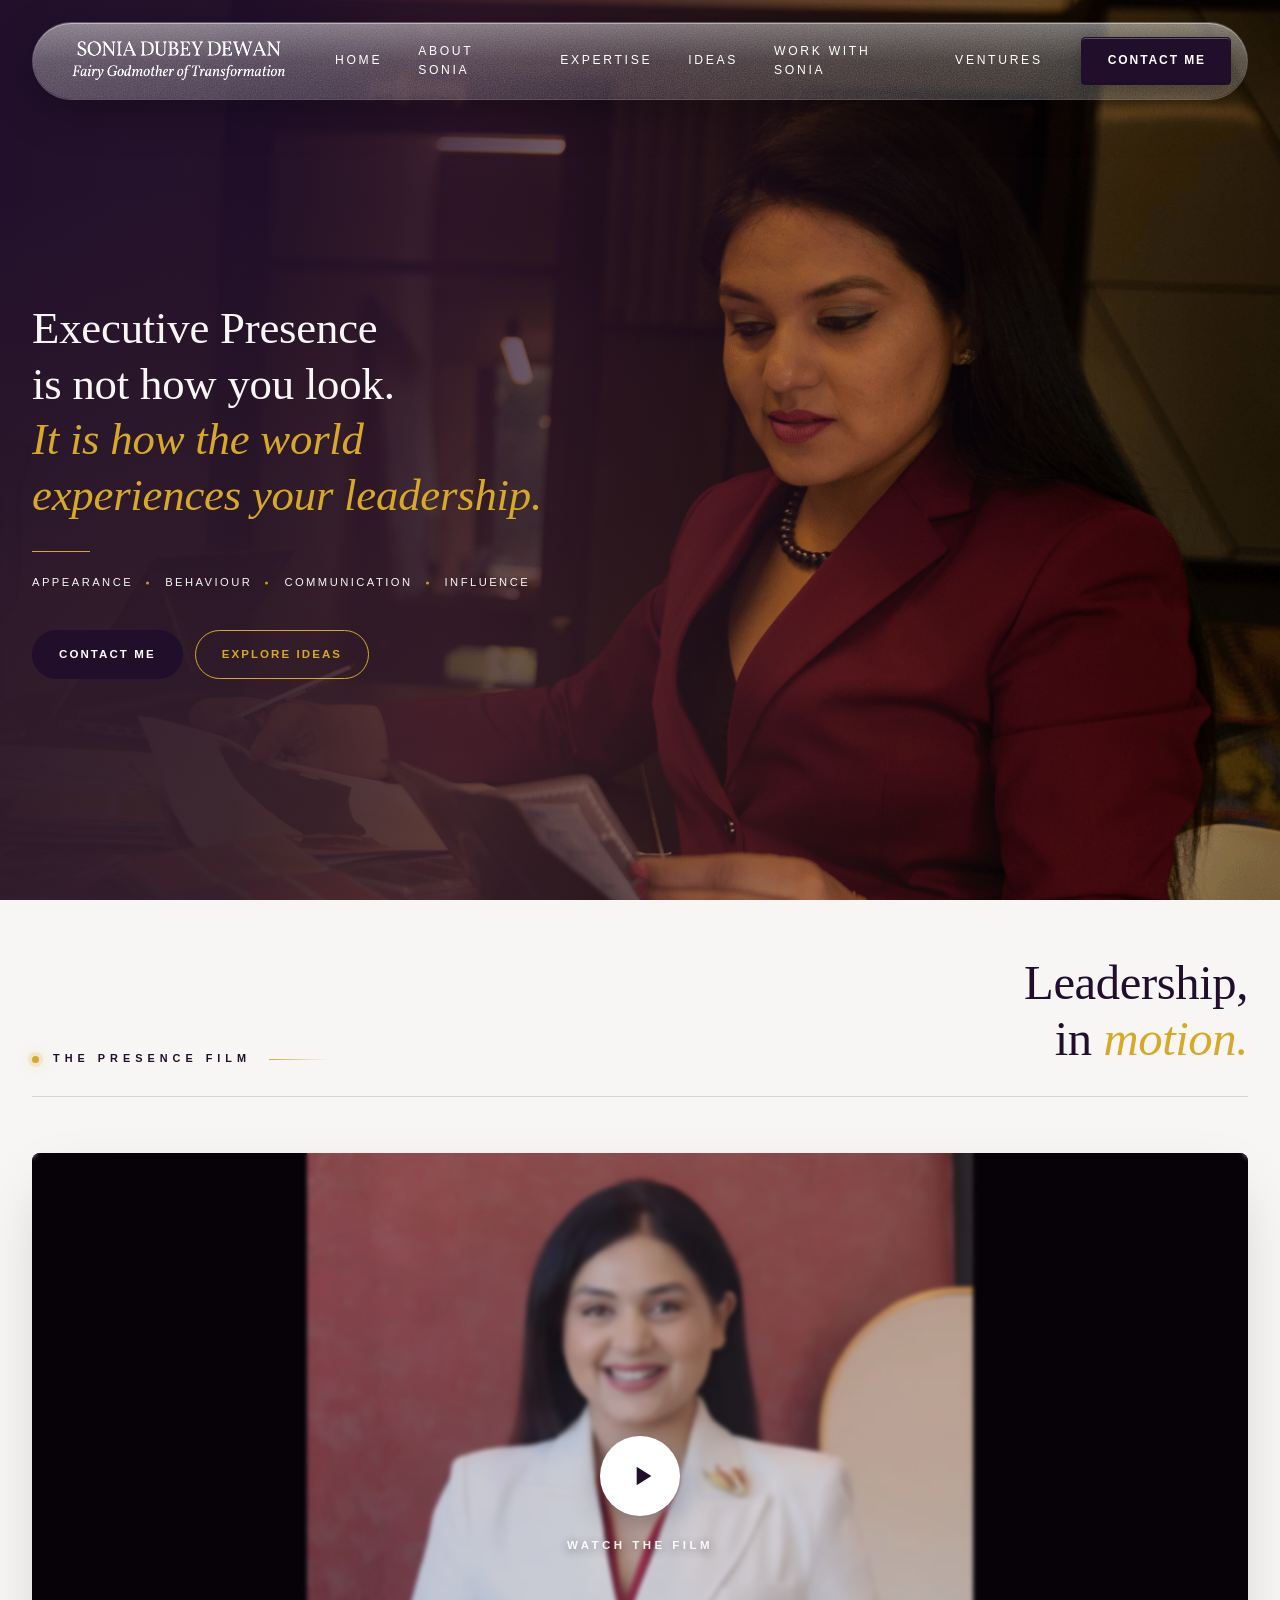
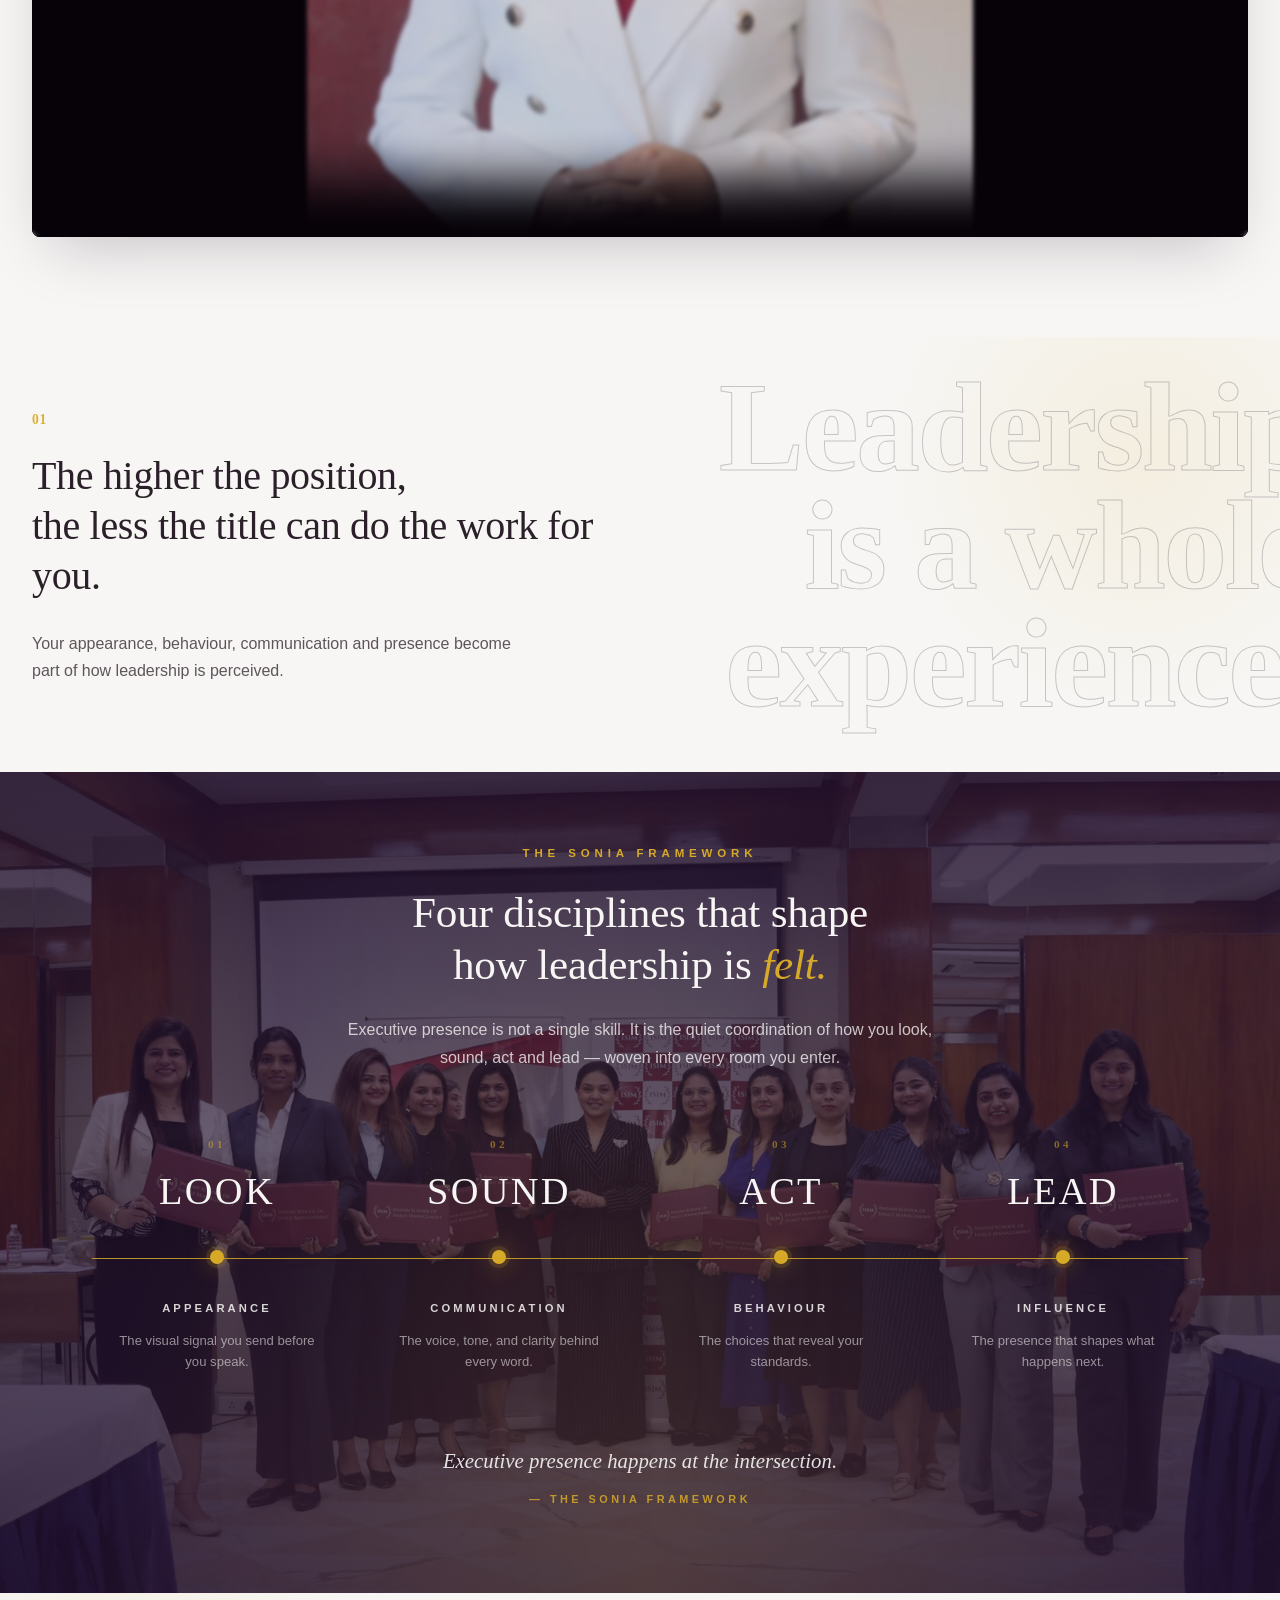
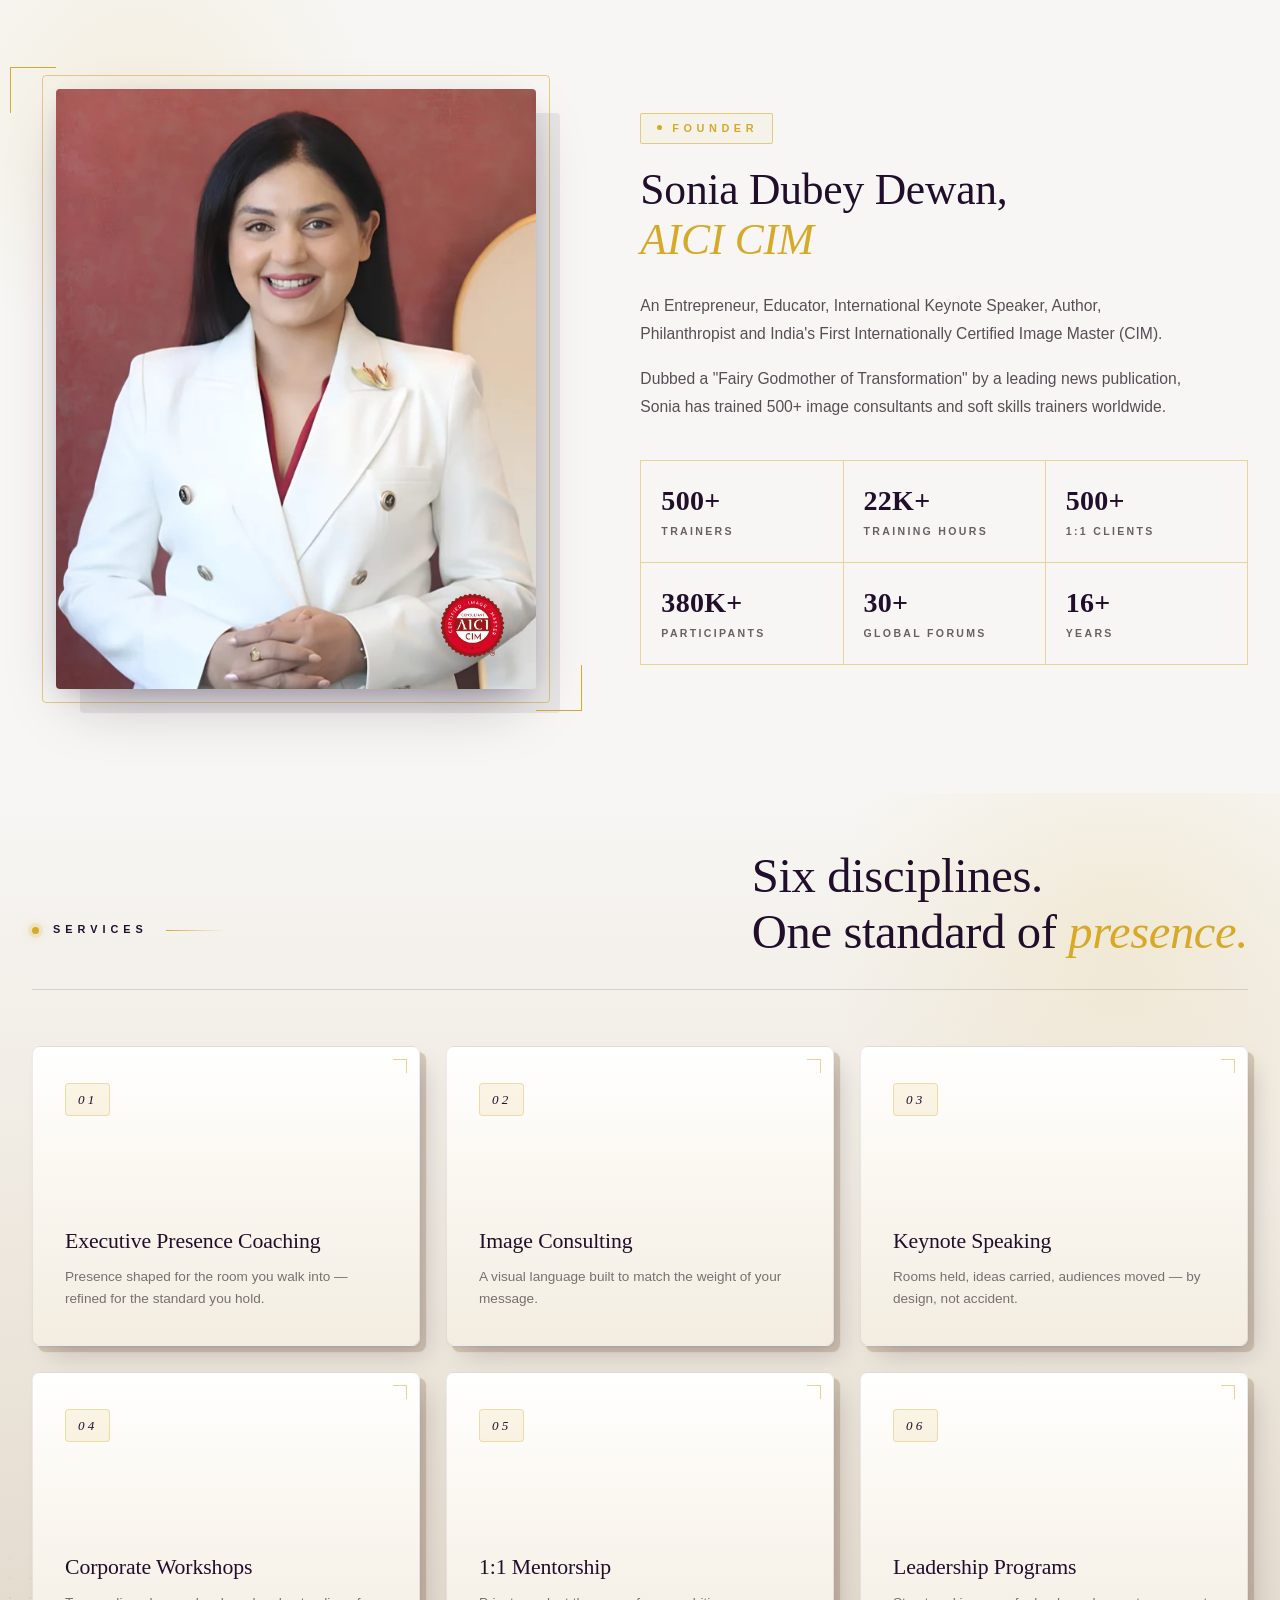
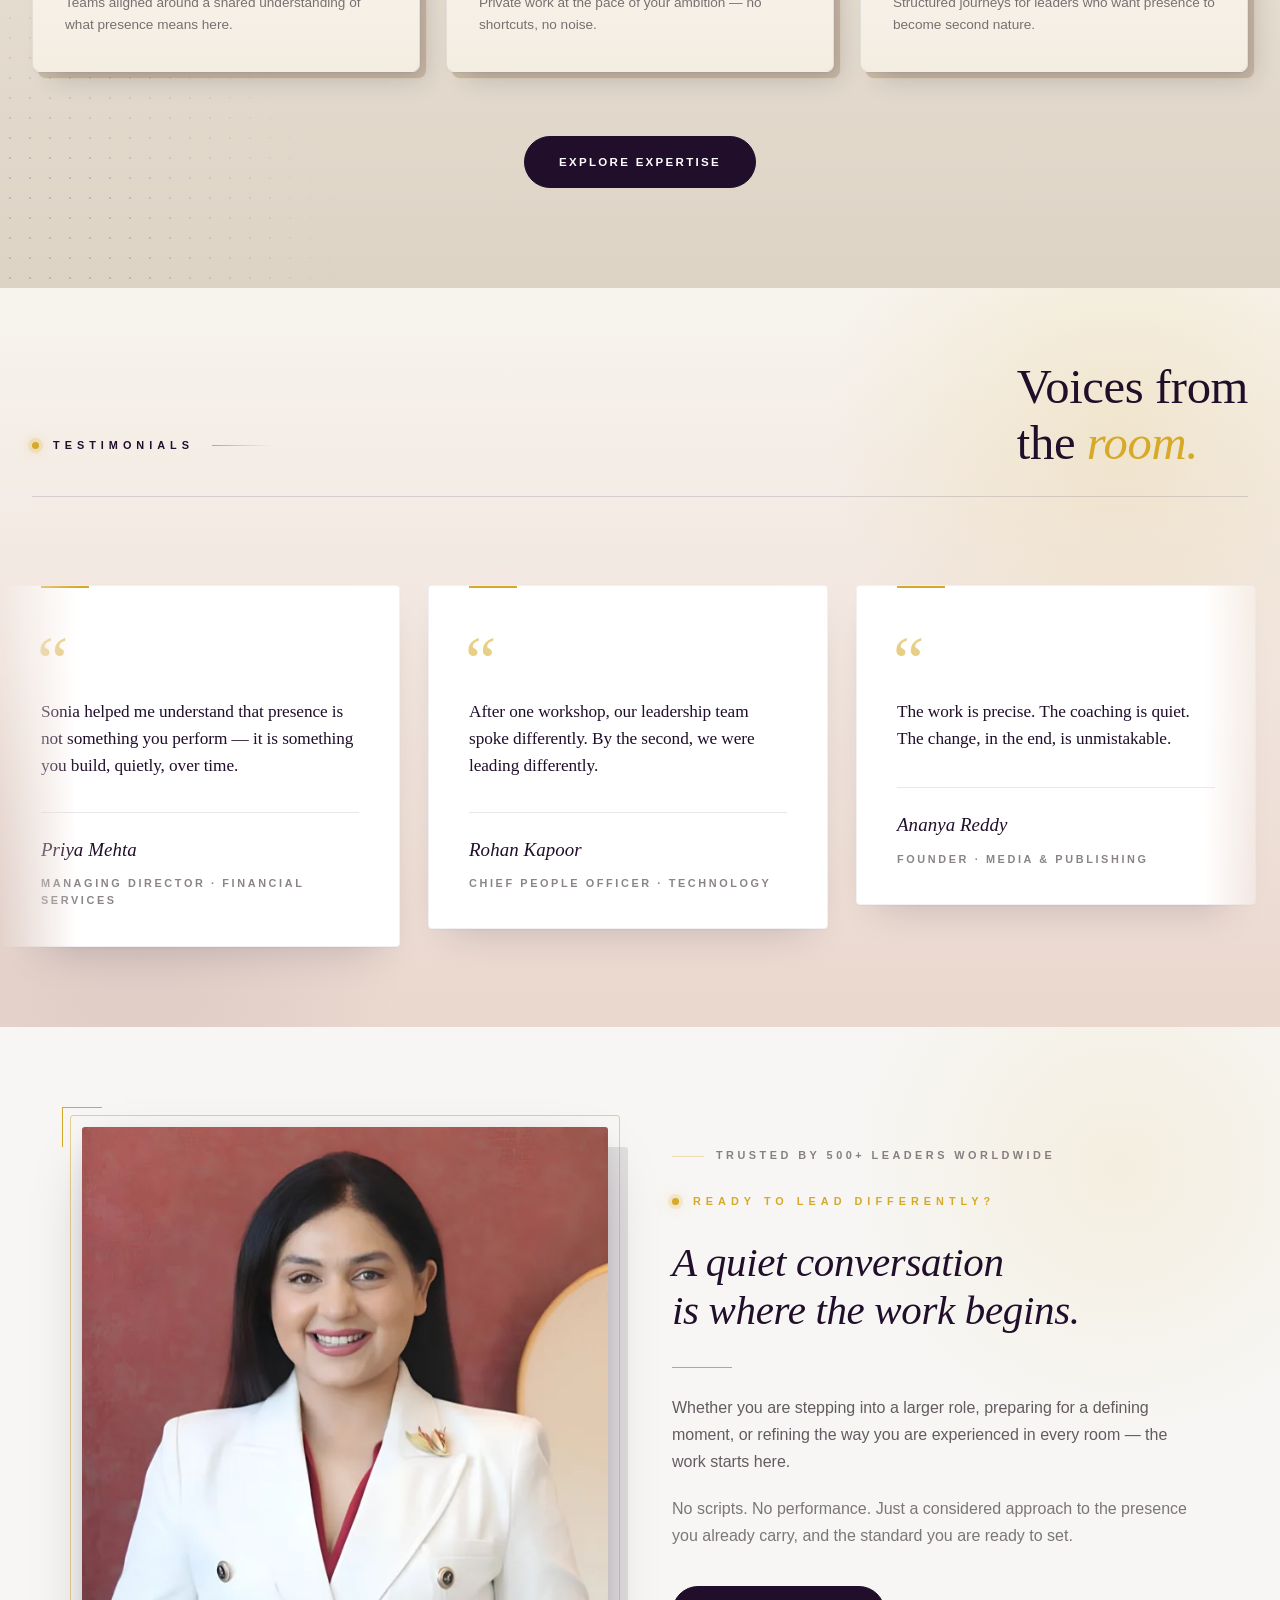
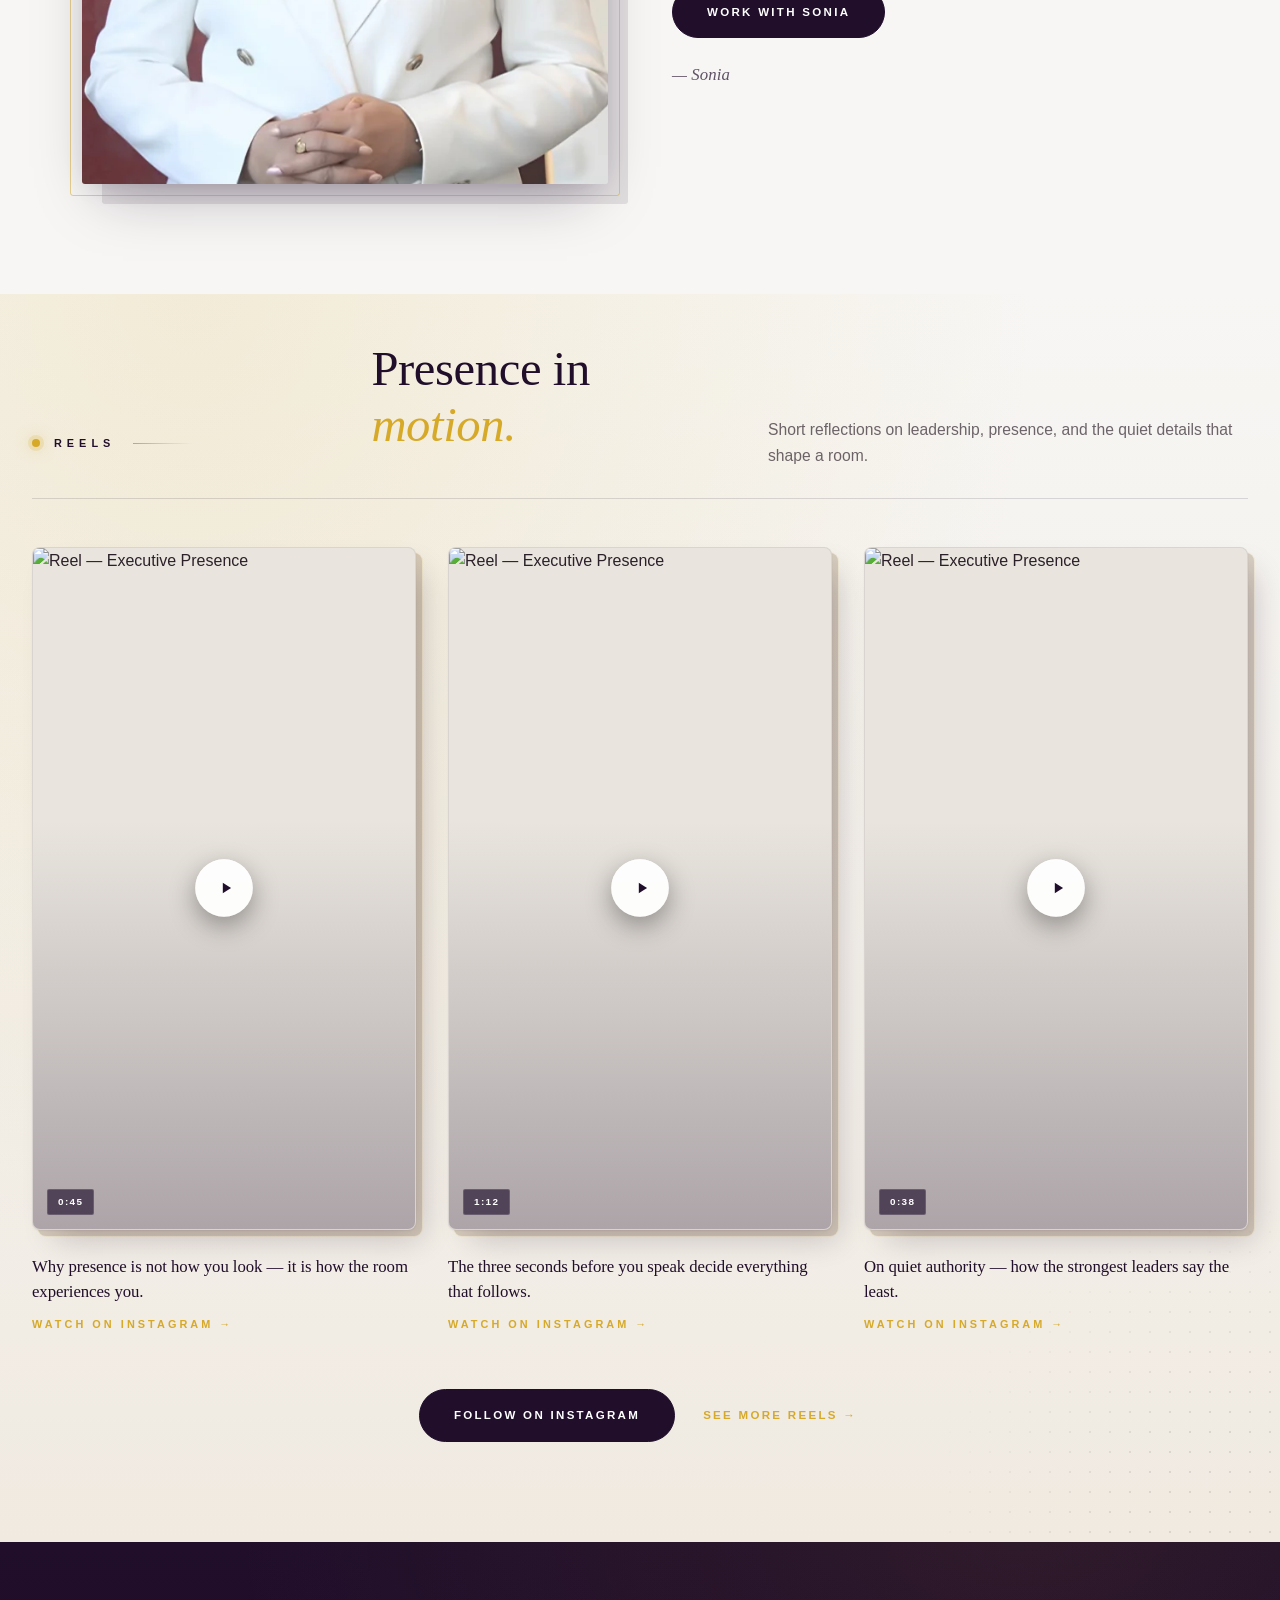
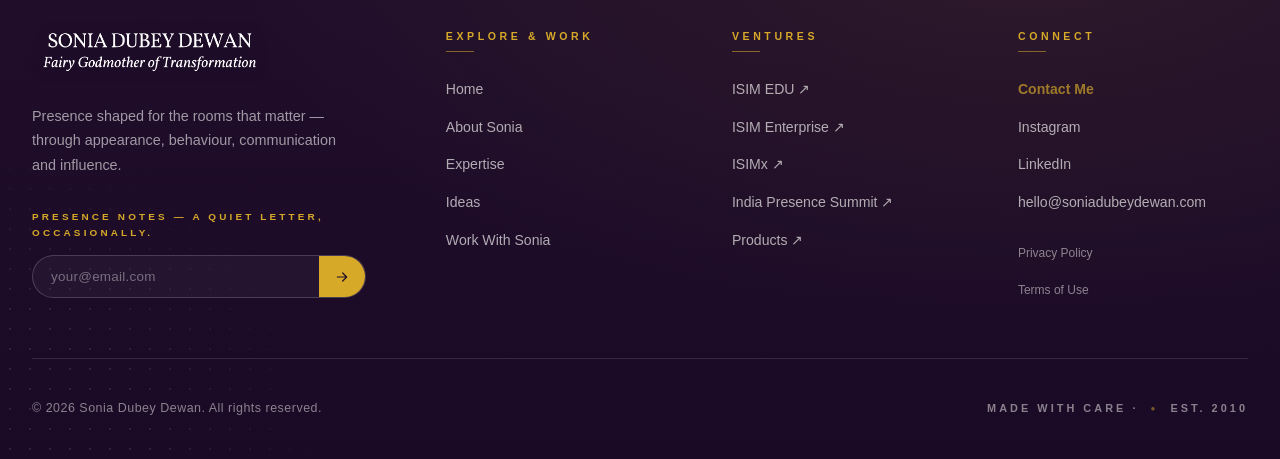
==== commit 418ce6ea: "Add full width video section" ====
--- a/index.html
+++ b/index.html
@@ -36,8 +36,8 @@
   <meta name="twitter:image:alt" content="Sonia Dubey Dewan">
 
   <!-- ============ FAVICON ============ -->
-  <link rel="icon" type="image/png" href="assets/images/favicon.png">
-  <link rel="apple-touch-icon" href="assets/images/apple-touch-icon.png">
+  <link rel="icon" type="image/png" href="/assets/images/favicon.png">
+  <link rel="apple-touch-icon" href="/assets/images/apple-touch-icon.png">
 
   <!-- ============ STRUCTURED DATA — Person ============ -->
   <script type="application/ld+json">
@@ -71,7 +71,7 @@
   }
   </script>
 
-  <link rel="stylesheet" href="css/style.css">
+  <link rel="stylesheet" href="/css/style.css">
 </head>
 
 <body>
@@ -89,25 +89,70 @@
       <div class="container">
         <div class="nav-wrap">
 
-          <a href="index.html" class="brand" aria-label="Sonia Dubey Dewan — Home">
-            <img src="assets/images/sdd-logo-white.png" alt="Sonia Dubey Dewan" class="brand-logo">
+          <a href="/" class="brand" aria-label="Sonia Dubey Dewan — Home">
+            <img src="/assets/images/sdd-logo-white.png" alt="Sonia Dubey Dewan" class="brand-logo">
           </a>
 
           <!-- Desktop nav -->
           <nav class="site-nav" aria-label="Main navigation">
             <ul class="nav-list">
-              <li><a href="index.html" class="nav-link">Home</a></li>
-              <li><a href="about/" class="nav-link">About</a></li>
-              <li><a href="expertise/" class="nav-link">Expertise</a></li>
-              <li><a href="ideas/" class="nav-link">Ideas</a></li>
-              <li><a href="speaking/" class="nav-link">Speaking</a></li>
+              <li class="nav-item"><a href="/" class="nav-link">Home</a></li>
+
+              <li class="nav-item">
+                <a href="/about" class="nav-link">About Sonia</a>
+                <div class="nav-dropdown">
+                  <a href="/about">Journey</a>
+                  <a href="/about/credentials">Credentials</a>
+                  <a href="/about/awards">Awards &amp; Media</a>
+                </div>
+              </li>
+
+              <li class="nav-item">
+                <a href="/expertise" class="nav-link">Expertise</a>
+                <div class="nav-dropdown">
+                  <a href="/expertise/executive-presence">Executive Presence</a>
+                  <a href="/expertise/personal-branding">Personal Branding</a>
+                  <a href="/expertise/image-management">Image Management</a>
+                </div>
+              </li>
+
+              <li class="nav-item">
+                <a href="/ideas" class="nav-link">Ideas</a>
+                <div class="nav-dropdown">
+                  <a href="/ideas/articles">Articles</a>
+                  <a href="/ideas/videos">Videos</a>
+                  <a href="/ideas/podcasts">Podcasts</a>
+                  <a href="/ideas/research">Research</a>
+                </div>
+              </li>
+
+              <li class="nav-item">
+                <a href="/work-with-sonia" class="nav-link">Work With Sonia</a>
+                <div class="nav-dropdown">
+                  <a href="/work-with-sonia/advisory">Advisory &amp; Coaching</a>
+                  <a href="/work-with-sonia/programs">Leadership Programs</a>
+                  <a href="/work-with-sonia/workshops">Workshops &amp; Keynotes</a>
+                </div>
+              </li>
+
+              <li class="nav-item">
+                <a href="/ventures" class="nav-link">Ventures</a>
+                <div class="nav-dropdown">
+                  <a href="/ventures/isim-edu">ISIM EDU</a>
+                  <a href="/ventures/isim-enterprise">ISIM Enterprise</a>
+                  <a href="/ventures/isimx">ISIMx</a>
+                  <a href="/ventures/india-presence-summit">India Presence Summit</a>
+                  <a href="/ventures/products">Products</a>
+                </div>
+              </li>
             </ul>
-            <a href="work-with-sonia/" class="btn btn-cta nav-cta">Work with Sonia</a>
+
+            <a href="/contact" class="btn btn-cta nav-cta">Contact Me</a>
           </nav>
 
           <!-- Mobile hamburger -->
-          <button class="nav-toggle" id="navToggle" type="button"
-                  aria-label="Open menu" aria-expanded="false" aria-controls="mnav">
+          <button class="nav-toggle" id="navToggle" type="button" aria-label="Open menu" aria-expanded="false"
+            aria-controls="mnav">
             <span></span>
             <span></span>
           </button>
@@ -137,8 +182,8 @@
         </ul>
 
         <div class="hero-actions">
-          <a href="work-with-sonia/" class="btn btn-cta">Work with Sonia</a>
-          <a href="ideas/"            class="btn btn-outline">Explore Ideas</a>
+          <a href="/contact" class="btn btn-cta">Contact Me</a>
+          <a href="/ideas" class="btn btn-outline">Explore Ideas</a>
         </div>
 
       </div>
@@ -156,8 +201,8 @@
     <aside class="mnav-card" role="dialog" aria-modal="true" aria-label="Menu">
 
       <div class="mnav-top">
-        <a href="index.html" class="mnav-brand" aria-label="Home">
-          <img src="assets/images/sonia-dubey-dewan-logo.png" alt="Sonia Dubey Dewan">
+        <a href="/" class="mnav-brand" aria-label="Home">
+          <img src="/assets/images/sonia-dubey-dewan-logo.png" alt="Sonia Dubey Dewan">
         </a>
         <button class="mnav-close" id="navClose" type="button" aria-label="Close menu" data-close>
           <span></span>
@@ -165,21 +210,131 @@
         </button>
       </div>
 
-      <ul class="mnav-list">
-        <li><a href="index.html" class="mnav-link"><i>01</i>Home</a></li>
-        <li><a href="about/" class="mnav-link"><i>02</i>About</a></li>
-        <li><a href="expertise/" class="mnav-link"><i>03</i>Expertise</a></li>
-        <li><a href="ideas/" class="mnav-link"><i>04</i>Ideas</a></li>
-        <li><a href="speaking/" class="mnav-link"><i>05</i>Speaking</a></li>
+           <ul class="mnav-list">
+        <li><a href="/" class="mnav-link"><i>01</i>Home</a></li>
+        
+        <li class="mnav-item-parent">
+          <div class="mnav-link-row">
+            <a href="/about" class="mnav-link">
+              <i>02</i>About Sonia
+            </a>
+            <button class="mnav-toggle-icon" aria-label="Toggle submenu">+</button>
+          </div>
+          <ul class="mnav-sub-list">
+            <li><a href="/about">Journey</a></li>
+            <li><a href="/about/credentials">Credentials</a></li>
+            <li><a href="/about/awards">Awards &amp; Media</a></li>
+          </ul>
+        </li>
+
+        <li class="mnav-item-parent">
+          <div class="mnav-link-row">
+            <a href="/expertise" class="mnav-link">
+              <i>03</i>Expertise
+            </a>
+            <button class="mnav-toggle-icon" aria-label="Toggle submenu">+</button>
+          </div>
+          <ul class="mnav-sub-list">
+            <li><a href="/expertise/executive-presence">Executive Presence</a></li>
+            <li><a href="/expertise/personal-branding">Personal Branding</a></li>
+            <li><a href="/expertise/image-management">Image Management</a></li>
+          </ul>
+        </li>
+
+        <li class="mnav-item-parent">
+          <div class="mnav-link-row">
+            <a href="/ideas" class="mnav-link">
+              <i>04</i>Ideas
+            </a>
+            <button class="mnav-toggle-icon" aria-label="Toggle submenu">+</button>
+          </div>
+          <ul class="mnav-sub-list">
+            <li><a href="/ideas/articles">Articles</a></li>
+            <li><a href="/ideas/videos">Videos</a></li>
+            <li><a href="/ideas/podcasts">Podcasts</a></li>
+            <li><a href="/ideas/research">Research</a></li>
+          </ul>
+        </li>
+
+        <li class="mnav-item-parent">
+          <div class="mnav-link-row">
+            <a href="/work-with-sonia" class="mnav-link">
+              <i>05</i>Work With Sonia
+            </a>
+            <button class="mnav-toggle-icon" aria-label="Toggle submenu">+</button>
+          </div>
+          <ul class="mnav-sub-list">
+            <li><a href="/work-with-sonia/advisory">Advisory &amp; Coaching</a></li>
+            <li><a href="/work-with-sonia/programs">Leadership Programs</a></li>
+            <li><a href="/work-with-sonia/workshops">Workshops &amp; Keynotes</a></li>
+          </ul>
+        </li>
+
+        <li class="mnav-item-parent">
+          <div class="mnav-link-row">
+            <a href="/ventures" class="mnav-link">
+              <i>06</i>Ventures
+            </a>
+            <button class="mnav-toggle-icon" aria-label="Toggle submenu">+</button>
+          </div>
+          <ul class="mnav-sub-list">
+            <li><a href="https://isim.edu" target="_blank" rel="noopener">ISIM EDU ↗</a></li>
+            <li><a href="#" target="_blank" rel="noopener">ISIM Enterprise ↗</a></li>
+            <li><a href="#" target="_blank" rel="noopener">ISIMx ↗</a></li>
+            <li><a href="#" target="_blank" rel="noopener">India Presence Summit ↗</a></li>
+            <li><a href="#" target="_blank" rel="noopener">Products ↗</a></li>
+          </ul>
+        </li>
       </ul>
 
-      <a href="work-with-sonia/" class="btn btn-cta mnav-cta">Work with Sonia</a>
+
+      <a href="/contact" class="btn btn-cta mnav-cta" style="margin-top: 20px;">Contact Me</a>
 
       <p class="mnav-meta">hello@soniadubeydewan.com</p>
 
     </aside>
   </div>
 
+
+      <!-- ============================================
+       FEATURE VIDEO SECTION — EDITORIAL
+       ============================================ -->
+  <section class="feature-video reveal">
+    <div class="container">
+      
+      <!-- Editorial Header matching the Services section -->
+      <header class="video-header">
+        <p class="video-kicker">The Presence Film</p>
+        <h2 class="video-title">
+          Leadership,<br>
+          in <em>motion.</em>
+        </h2>
+      </header>
+
+      <!-- Video -->
+      <div class="video-wrapper">
+        <video 
+          id="featureVideo"
+          class="feature-video-player" 
+          src="https://dsta0hk8oxfi7.cloudfront.net/testimonial/promo-video/promo-ttt-video.m3u8" 
+          poster="/assets/images/faculty-sonia-dubey-2.webp"
+          controls 
+          playsinline
+          preload="none">
+        </video>
+        
+        <div class="video-play-overlay" id="videoPlayOverlay">
+          <button class="video-play-btn" aria-label="Play Video">
+            <svg viewBox="0 0 24 24" fill="currentColor">
+              <path d="M8 5v14l11-7z"/>
+            </svg>
+          </button>
+          <span class="video-play-text">Watch the film</span>
+        </div>
+      </div>
+
+    </div>
+  </section>
 
   <!-- ============================================
        LEADERSHIP STATEMENT — WATERMARK
@@ -211,6 +366,7 @@
 
     </div>
   </section>
+
 
 
   <!-- ============================================
@@ -307,8 +463,8 @@
 
       <div class="founder-visual">
         <div class="founder-image-wrap">
-          <img src="assets/images/faculty-sonia-dubey-2.webp" alt="Sonia Dubey Dewan — Founder" class="founder-image">
-          <img src="assets/images/CIM-TM.webp" alt="AICI CIM Certified" class="founder-badge">
+          <img src="/assets/images/faculty-sonia-dubey-2.webp" alt="Sonia Dubey Dewan — Founder" class="founder-image">
+          <img src="/assets/images/CIM-TM.webp" alt="AICI CIM Certified" class="founder-badge">
         </div>
       </div>
 
@@ -372,7 +528,7 @@
   </section>
 
 
-    <!-- ============================================
+  <!-- ============================================
        SERVICES — EDITORIAL 3D GRID
        ============================================ -->
   <section class="services reveal">
@@ -472,13 +628,13 @@
       </div>
 
       <div class="services-cta">
-        <a href="expertise/" class="btn btn-cta">Explore Expertise</a>
+        <a href="/expertise" class="btn btn-cta">Explore Expertise</a>
       </div>
 
     </div>
   </section>
 
-    <!-- ============================================
+  <!-- ============================================
        TESTIMONIALS — SIGNATURE WALL
        ============================================ -->
   <section class="testimonials reveal">
@@ -585,7 +741,7 @@
   </section>
 
 
-    <!-- ============================================
+  <!-- ============================================
        FINAL CTA — WORK WITH SONIA
        ============================================ -->
   <section class="cta reveal">
@@ -594,9 +750,7 @@
       <!-- LEFT: Portrait -->
       <div class="cta-visual">
         <div class="cta-image-wrap">
-          <img src="assets/images/faculty-sonia-dubey-2.webp"
-               alt="Sonia Dubey Dewan"
-               class="cta-image">
+          <img src="/assets/images/faculty-sonia-dubey-2.webp" alt="Sonia Dubey Dewan" class="cta-image">
           <span class="cta-frame" aria-hidden="true"></span>
         </div>
       </div>
@@ -628,7 +782,7 @@
         </p>
 
         <div class="cta-actions">
-          <a href="work-with-sonia/" class="btn btn-cta">
+          <a href="/work-with-sonia" class="btn btn-cta">
             Work with Sonia
           </a>
         </div>
@@ -640,7 +794,7 @@
     </div>
   </section>
 
-    <!-- ============================================
+  <!-- ============================================
        REELS — INSTAGRAM
        ============================================ -->
   <section class="reels reveal">
@@ -667,13 +821,14 @@
       <div class="reels-grid">
 
         <!-- Reel 1 -->
-        <a class="reel-card" href="https://www.instagram.com/reel/DI1f3qeTfLn/?stkn=b3YxYXF6bjZyazFr" target="_blank" rel="noopener">
+        <a class="reel-card" href="https://www.instagram.com/reel/DI1f3qeTfLn/?stkn=b3YxYXF6bjZyazFr" target="_blank"
+          rel="noopener">
           <div class="reel-thumb">
-            <img src="assets/images/reel-1.jpg" alt="Reel — Executive Presence">
+            <img src="/assets/images/reel-1.jpg" alt="Reel — Executive Presence">
             <span class="reel-time" aria-hidden="true">0:45</span>
             <span class="reel-play" aria-hidden="true">
               <svg viewBox="0 0 24 24" width="20" height="20" fill="currentColor">
-                <path d="M8 5v14l11-7z"/>
+                <path d="M8 5v14l11-7z" />
               </svg>
             </span>
           </div>
@@ -687,11 +842,11 @@
         <!-- Reel 2 -->
         <a class="reel-card" href="https://www.instagram.com/reel/REEL_ID_2/" target="_blank" rel="noopener">
           <div class="reel-thumb">
-            <img src="assets/images/reel-2.jpg" alt="Reel — Executive Presence">
+            <img src="/assets/images/reel-2.jpg" alt="Reel — Executive Presence">
             <span class="reel-time" aria-hidden="true">1:12</span>
             <span class="reel-play" aria-hidden="true">
               <svg viewBox="0 0 24 24" width="20" height="20" fill="currentColor">
-                <path d="M8 5v14l11-7z"/>
+                <path d="M8 5v14l11-7z" />
               </svg>
             </span>
           </div>
@@ -705,11 +860,11 @@
         <!-- Reel 3 -->
         <a class="reel-card" href="https://www.instagram.com/reel/REEL_ID_3/" target="_blank" rel="noopener">
           <div class="reel-thumb">
-            <img src="assets/images/reel-3.jpg" alt="Reel — Executive Presence">
+            <img src="/assets/images/reel-3.jpg" alt="Reel — Executive Presence">
             <span class="reel-time" aria-hidden="true">0:38</span>
             <span class="reel-play" aria-hidden="true">
               <svg viewBox="0 0 24 24" width="20" height="20" fill="currentColor">
-                <path d="M8 5v14l11-7z"/>
+                <path d="M8 5v14l11-7z" />
               </svg>
             </span>
           </div>
@@ -723,14 +878,10 @@
       </div>
 
       <div class="reels-cta">
-        <a href="https://www.instagram.com/soniadubeydewan/"
-           target="_blank" rel="noopener"
-           class="btn btn-cta">
+        <a href="https://www.instagram.com/soniadubeydewan/" target="_blank" rel="noopener" class="btn btn-cta">
           Follow on Instagram
         </a>
-        <a href="https://www.instagram.com/soniadubeydewan/"
-           target="_blank" rel="noopener"
-           class="reels-see-more">
+        <a href="https://www.instagram.com/soniadubeydewan/" target="_blank" rel="noopener" class="reels-see-more">
           See more reels →
         </a>
       </div>
@@ -739,7 +890,7 @@
   </section>
 
 
-    <!-- ============================================
+  <!-- ============================================
        FOOTER
        ============================================ -->
   <footer class="site-footer">
@@ -751,10 +902,8 @@
         <!-- Brand + Newsletter -->
         <div class="footer-brand-col">
 
-          <a href="index.html" class="footer-brand" aria-label="Sonia Dubey Dewan — Home">
-            <img src="assets/images/sdd-logo-white.png"
-                 alt="Sonia Dubey Dewan"
-                 class="footer-logo">
+          <a href="/" class="footer-brand" aria-label="Sonia Dubey Dewan — Home">
+            <img src="/assets/images/sdd-logo-white.png" alt="Sonia Dubey Dewan" class="footer-logo">
           </a>
 
           <p class="footer-tagline">
@@ -769,17 +918,12 @@
               Presence Notes — a quiet letter, occasionally.
             </label>
             <div class="footer-news-row">
-              <input
-                id="footer-email"
-                name="email"
-                type="email"
-                class="footer-news-input"
-                placeholder="your@email.com"
-                autocomplete="email"
-                required>
+              <input id="footer-email" name="email" type="email" class="footer-news-input" placeholder="your@email.com"
+                autocomplete="email" required>
               <button type="submit" class="footer-news-btn" aria-label="Subscribe">
                 <svg viewBox="0 0 24 24" width="16" height="16" fill="none" aria-hidden="true">
-                  <path d="M5 12h14M13 6l6 6-6 6" stroke="currentColor" stroke-width="1.8" stroke-linecap="round" stroke-linejoin="round"/>
+                  <path d="M5 12h14M13 6l6 6-6 6" stroke="currentColor" stroke-width="1.8" stroke-linecap="round"
+                    stroke-linejoin="round" />
                 </svg>
               </button>
             </div>
@@ -787,53 +931,61 @@
 
         </div>
 
-        <!-- Explore -->
-        <nav class="footer-col" aria-label="Explore">
-          <h3 class="footer-heading">Explore</h3>
+        <!-- Explore & Work -->
+        <nav class="footer-col" aria-label="Explore & Work">
+          <h3 class="footer-heading">Explore &amp; Work</h3>
           <ul class="footer-list">
-            <li><a href="index.html"      class="footer-link">Home</a></li>
-            <li><a href="about/"           class="footer-link">About</a></li>
-            <li><a href="expertise/"       class="footer-link">Expertise</a></li>
-            <li><a href="ideas/"           class="footer-link">Ideas</a></li>
-            <li><a href="speaking/"        class="footer-link">Speaking</a></li>
-            <li><a href="work-with-sonia/" class="footer-link">Work with Sonia</a></li>
+            <li><a href="/" class="footer-link">Home</a></li>
+            <li><a href="/about" class="footer-link">About Sonia</a></li>
+            <li><a href="/expertise" class="footer-link">Expertise</a></li>
+            <li><a href="/ideas" class="footer-link">Ideas</a></li>
+            <li><a href="/work-with-sonia" class="footer-link">Work With Sonia</a></li>
           </ul>
         </nav>
 
-        <!-- Connect -->
+        <!-- Ventures (External Links) -->
+        <nav class="footer-col" aria-label="Ventures">
+          <h3 class="footer-heading">Ventures</h3>
+          <ul class="footer-list">
+            <!-- UPDATE the # with the actual external URLs -->
+            <li><a href="#" target="_blank" rel="noopener" class="footer-link">ISIM EDU ↗</a></li>
+            <li><a href="#" target="_blank" rel="noopener" class="footer-link">ISIM Enterprise ↗</a></li>
+            <li><a href="#" target="_blank" rel="noopener" class="footer-link">ISIMx ↗</a></li>
+            <li><a href="#" target="_blank" rel="noopener" class="footer-link">India Presence Summit ↗</a></li>
+            <li><a href="#" target="_blank" rel="noopener" class="footer-link">Products ↗</a></li>
+          </ul>
+        </nav>
+
+        <!-- Connect & Legal -->
         <nav class="footer-col" aria-label="Connect">
           <h3 class="footer-heading">Connect</h3>
           <ul class="footer-list">
             <li>
-              <a href="https://www.instagram.com/soniadubeydewan/"
-                 target="_blank" rel="noopener"
-                 class="footer-link">
+              <a href="/contact" class="footer-link" style="color: var(--accent); font-weight: 600;">Contact Me</a>
+            </li>
+            <li>
+              <a href="https://www.instagram.com/soniadubeydewan/" target="_blank" rel="noopener" class="footer-link">
                 Instagram
               </a>
             </li>
             <li>
-              <a href="https://www.linkedin.com/in/soniadubeydewan"
-                 target="_blank" rel="noopener"
-                 class="footer-link">
+              <a href="https://www.linkedin.com/in/soniadubeydewan" target="_blank" rel="noopener" class="footer-link">
                 LinkedIn
               </a>
             </li>
             <li>
-              <a href="mailto:hello@soniadubeydewan.com"
-                 class="footer-link">
+              <a href="mailto:hello@soniadubeydewan.com" class="footer-link">
                 hello@soniadubeydewan.com
               </a>
             </li>
-          </ul>
-        </nav>
-
-        <!-- Legal -->
-        <nav class="footer-col" aria-label="Legal">
-          <h3 class="footer-heading">Legal</h3>
-          <ul class="footer-list">
-            <li><a href="privacy/" class="footer-link">Privacy</a></li>
-            <li><a href="terms/"   class="footer-link">Terms</a></li>
-            <li><a href="cookies/" class="footer-link">Cookies</a></li>
+
+            <!-- Legal Links moved here to save space -->
+            <li style="margin-top: 12px;">
+              <a href="/privacy" class="footer-link" style="font-size: 0.75rem; opacity: 0.5;">Privacy Policy</a>
+            </li>
+            <li>
+              <a href="/terms" class="footer-link" style="font-size: 0.75rem; opacity: 0.5;">Terms of Use</a>
+            </li>
           </ul>
         </nav>
 
@@ -856,7 +1008,7 @@
   </footer>
 
 
-  <script src="js/main.js"></script>
+  <script src="/js/main.js"></script>
 </body>
 
-</html>
+</html>
--- a/css/style.css
+++ b/css/style.css
@@ -385,6 +385,151 @@
 
 
 /* ============================================================
+   NAVIGATION DROPDOWNS
+   ============================================================ */
+
+/* Desktop Dropdown Container */
+.nav-item {
+  position: relative;
+}
+
+/* Dropdown Menu */
+.nav-dropdown {
+  position: absolute;
+  top: 100%;
+  left: 50%;
+  transform: translateX(-50%) translateY(10px);
+  background: rgba(32, 14, 43, 0.95);
+  backdrop-filter: blur(24px);
+  -webkit-backdrop-filter: blur(24px);
+  border: 1px solid rgba(255, 255, 255, 0.15);
+  border-radius: 12px;
+  padding: 16px 0;
+  min-width: 240px;
+  opacity: 0;
+  visibility: hidden;
+  transition: all 0.3s cubic-bezier(0.22, 1, 0.36, 1);
+  box-shadow: 0 20px 40px rgba(0, 0, 0, 0.4);
+  z-index: 100;
+}
+
+/* Hover state to show dropdown */
+.nav-item:hover .nav-dropdown {
+  opacity: 1;
+  visibility: visible;
+  transform: translateX(-50%) translateY(0);
+}
+
+/* Dropdown Links */
+.nav-dropdown a {
+  display: block;
+  padding: 10px 24px;
+  font-family: var(--font-body);
+  font-size: 0.75rem;
+  font-weight: 500;
+  letter-spacing: 0.1em;
+  text-transform: uppercase;
+  color: var(--white);
+  opacity: 0.7;
+  transition: all 0.2s ease;
+  white-space: nowrap;
+}
+
+.nav-dropdown a:hover {
+  opacity: 1;
+  color: var(--accent);
+  background: rgba(255, 255, 255, 0.05);
+  padding-left: 28px;
+}
+
+/* ============================================================
+   MOBILE SUB-MENU FIXES
+   ============================================================ */
+
+@media (max-width: 900px) {
+  /* Remove the default arrow */
+  .mnav-link.has-sub::after {
+    display: none;
+  }
+
+  /* The flex row containing the link and the + icon */
+  .mnav-link-row {
+    display: flex;
+    align-items: center;
+    justify-content: space-between;
+    width: 100%;
+    border-bottom: 1px solid rgba(255, 255, 255, 0.22);
+  }
+
+  /* The link itself */
+  .mnav-link-row .mnav-link {
+    flex: 1;
+    border-bottom: none; /* Remove inner border */
+  }
+
+  /* The clickable + icon */
+  .mnav-toggle-icon {
+    display: flex;
+    align-items: center;
+    justify-content: center;
+    width: 48px;
+    height: 48px;
+    font-size: 1.6rem;
+    font-weight: 300;
+    color: var(--accent);
+    cursor: pointer;
+    flex-shrink: 0;
+    transition: transform 0.3s ease;
+  }
+
+  /* When the menu is open, turn + into x */
+  .mnav-item-parent.is-active .mnav-toggle-icon {
+    transform: rotate(45deg);
+  }
+
+  /* Hide sub-list by default */
+  .mnav-sub-list {
+    display: none; 
+    padding-left: 24px;
+    margin-top: 4px;
+    margin-bottom: 8px;
+    border-left: 1px solid rgba(255, 255, 255, 0.15);
+  }
+
+  /* Show sub-list when active */
+  .mnav-item-parent.is-active .mnav-sub-list {
+    display: flex;
+    flex-direction: column;
+    animation: subMenuFade 0.3s ease forwards;
+  }
+
+  .mnav-sub-list li {
+    border-bottom: none;
+    padding: 6px 0;
+  }
+
+  .mnav-sub-list a {
+    font-family: var(--font-body);
+    font-size: 0.9rem;
+    color: var(--white);
+    opacity: 0.6;
+    transition: all 0.2s ease;
+    display: block;
+  }
+
+  .mnav-sub-list a:hover {
+    opacity: 1;
+    color: var(--accent);
+    padding-left: 6px;
+  }
+
+  @keyframes subMenuFade {
+    from { opacity: 0; transform: translateY(-5px); }
+    to { opacity: 1; transform: translateY(0); }
+  }
+}
+
+/* ============================================================
    9. PAGE HERO
    ============================================================ */
 .page-hero {
@@ -1099,6 +1244,9 @@
 }
 
 
+
+
+
 /* ============================================================
    14. HERO
    ============================================================ */
@@ -1309,6 +1457,178 @@
 
   .hero-actions .btn { width: 100%; }
 }
+
+
+/* ============================================================
+   FEATURE VIDEO SECTION — EDITORIAL CREAM
+   ============================================================ */
+.feature-video {
+  position: relative;
+  background: var(--secondary); /* The #F7F6F4 warm cream */
+  padding: 56px 0 100px;
+  overflow: hidden;
+  isolation: isolate;
+}
+
+/* Match the Services grid layout for the header */
+.video-header {
+  display: flex;
+  align-items: flex-end;
+  justify-content: space-between;
+  gap: 48px;
+  margin-bottom: 56px;
+  padding-bottom: 28px;
+  border-bottom: 1px solid rgba(32, 14, 43, 0.14); /* Thin grey line */
+}
+
+/* Left side kicker */
+.video-kicker {
+  display: inline-flex;
+  align-items: center;
+  gap: 14px;
+  font-family: var(--font-body);
+  font-size: 0.68rem;
+  font-weight: 700;
+  letter-spacing: 0.46em;
+  text-transform: uppercase;
+  color: var(--primary);
+  margin: 0;
+}
+
+/* Gold dot before kicker */
+.video-kicker::before {
+  content: "";
+  display: inline-block;
+  width: 7px;
+  height: 7px;
+  border-radius: 50%;
+  background: var(--accent);
+  box-shadow: 0 0 0 4px rgba(214, 169, 40, 0.15), 0 0 14px rgba(214, 169, 40, 0.6);
+  flex-shrink: 0;
+}
+
+/* Gold line after kicker */
+.video-kicker::after {
+  content: "";
+  display: inline-block;
+  width: 60px;
+  height: 1px;
+  background: linear-gradient(90deg, var(--accent) 0%, rgba(214, 169, 40, 0.35) 60%, rgba(214, 169, 40, 0) 100%);
+  margin-left: 4px;
+}
+
+/* Right side title */
+.video-title {
+  font-family: var(--font-display);
+  font-weight: 400;
+  font-size: clamp(1.9rem, 3.8vw, 3.1rem);
+  line-height: 1.15;
+  color: var(--primary);
+  letter-spacing: -0.008em;
+  margin: 0;
+  text-align: right;
+}
+
+.video-title em {
+  font-style: italic;
+  color: var(--accent);
+}
+
+/* Video Wrapper */
+.video-wrapper {
+  position: relative;
+  width: 100%;
+  aspect-ratio: 16 / 9;
+  border-radius: 8px;
+  overflow: hidden;
+  background: #000;
+  cursor: pointer;
+  box-shadow: 0 24px 60px -20px rgba(32, 14, 43, 0.25);
+}
+
+.feature-video-player {
+  width: 100%;
+  height: 100%;
+  display: block;
+  object-fit: contain; /* Prevents the video from cropping */
+}
+
+/* Play Button Overlay */
+.video-play-overlay {
+  position: absolute;
+  inset: 0;
+  display: flex;
+  flex-direction: column;
+  align-items: center;
+  justify-content: center;
+  background: rgba(32, 14, 43, 0.2);
+  backdrop-filter: blur(2px);
+  -webkit-backdrop-filter: blur(2px);
+  transition: all 0.4s ease;
+  z-index: 2;
+}
+
+.video-wrapper.is-playing .video-play-overlay {
+  opacity: 0;
+  pointer-events: none;
+}
+
+.video-play-btn {
+  width: 80px;
+  height: 80px;
+  border-radius: 50%;
+  background: var(--white);
+  color: var(--primary);
+  display: flex;
+  align-items: center;
+  justify-content: center;
+  box-shadow: 0 10px 30px rgba(0, 0, 0, 0.3);
+  transition: transform 0.4s cubic-bezier(0.22, 1, 0.36, 1), background 0.3s ease;
+}
+
+.video-play-btn svg {
+  width: 32px;
+  height: 32px;
+  margin-left: 4px;
+}
+
+.video-wrapper:hover .video-play-btn {
+  transform: scale(1.1);
+  background: var(--accent);
+}
+
+.video-play-text {
+  margin-top: 20px;
+  font-family: var(--font-body);
+  font-size: 0.72rem;
+  font-weight: 600;
+  letter-spacing: 0.3em;
+  text-transform: uppercase;
+  color: var(--white);
+  opacity: 0.9;
+  text-shadow: 0 2px 10px rgba(0, 0, 0, 0.5);
+}
+
+/* Responsive */
+@media (max-width: 1024px) {
+  .video-header {
+    flex-direction: column;
+    align-items: flex-start;
+    gap: 22px;
+    margin-bottom: 44px;
+  }
+  .video-title {
+    text-align: left;
+  }
+}
+
+@media (max-width: 768px) {
+  .feature-video { padding: 40px 0 72px; }
+  .video-play-btn { width: 64px; height: 64px; }
+  .video-play-btn svg { width: 24px; height: 24px; margin-left: 4px; }
+  .video-play-text { font-size: 0.65rem; margin-top: 16px; letter-spacing: 0.25em; }
+}
+
 
 
 /* ============================================================
@@ -3689,14 +4009,19 @@
 }
 
 
+
+
+
 /* ============================================================
    41. ABOUT — HERO (soft purple, centered breadcrumb)
    ============================================================ */
 .about-hero {
   position: relative;
   background:
-    radial-gradient(ellipse at 50% 30%, rgba(112, 48, 210, 0.45) 0%, transparent 62%),
-    linear-gradient(180deg, #3A1B54 0%, #452163 60%, #4E2769 100%);
+    /* Soft purple glow at the top */
+    radial-gradient(ellipse at 50% 0%, rgba(112, 48, 210, 0.25) 0%, transparent 70%),
+    /* Deep plum gradient */
+    linear-gradient(180deg, #2A0F38 0%, #200E2B 50%, #16081F 100%);
   padding: 140px 0 90px;
   overflow: hidden;
   isolation: isolate;
@@ -3915,4 +4240,435 @@
   background:
     linear-gradient(180deg, rgba(255, 255, 255, 0.55) 0%, rgba(255, 255, 255, 0.25) 50%, rgba(255, 255, 255, 0.10) 100%),
     linear-gradient(135deg, rgba(255, 255, 255, 0.45) 0%, rgba(255, 255, 255, 0.20) 50%, rgba(255, 255, 255, 0.30) 100%);
+}
+
+/* ============================================================
+   45. MAINTENANCE PAGE — EDITORIAL TITLE CARD
+   ============================================================ */
+
+.page-maintenance {
+  position: relative;
+  min-height: 100vh;
+  background: var(--secondary);
+  color: var(--deep-ink);
+  overflow: hidden;
+  isolation: isolate;
+  -webkit-font-smoothing: antialiased;
+  -moz-osx-font-smoothing: grayscale;
+}
+
+/* ---- Layer 1: warm cream base with subtle warmth ---- */
+.mn-bg {
+  position: absolute;
+  inset: 0;
+  z-index: 0;
+  background:
+    radial-gradient(ellipse 70% 55% at 50% 45%, #FAF8F4 0%, #F3EFE7 60%, #EDE7DC 100%);
+}
+
+/* ---- Layer 2: film grain ---- */
+.mn-grain {
+  position: absolute;
+  inset: 0;
+  z-index: 1;
+  pointer-events: none;
+  opacity: 0.22;
+  mix-blend-mode: multiply;
+  background-image: url("data:image/svg+xml;utf8,<svg xmlns='http://www.w3.org/2000/svg' width='260' height='260'><filter id='n'><feTurbulence type='fractalNoise' baseFrequency='0.9' numOctaves='4' stitchTiles='stitch'/></filter><rect width='100%25' height='100%25' filter='url(%23n)'/></svg>");
+  background-size: 260px 260px;
+}
+
+/* ---- Layer 3: soft gold glow that breathes ---- */
+.mn-glow {
+  position: absolute;
+  top: 50%;
+  left: 50%;
+  transform: translate(-50%, -50%);
+  width: 900px;
+  height: 900px;
+  z-index: 2;
+  pointer-events: none;
+  background: radial-gradient(
+    circle at center,
+    rgba(214, 169, 40, 0.14) 0%,
+    rgba(214, 169, 40, 0.06) 30%,
+    transparent 60%
+  );
+  animation: mnGlowBreathe 9s ease-in-out infinite;
+}
+
+@keyframes mnGlowBreathe {
+  0%, 100% { transform: translate(-50%, -50%) scale(1);    opacity: 0.85; }
+  50%      { transform: translate(-50%, -50%) scale(1.08); opacity: 1;    }
+}
+
+/* ---- Corner framing marks ---- */
+.mn-corner {
+  position: absolute;
+  width: 40px;
+  height: 40px;
+  z-index: 4;
+  pointer-events: none;
+  border-color: rgba(32, 14, 43, 0.28);
+  animation: mnCornerIn 1.4s cubic-bezier(0.22, 1, 0.36, 1) 0.2s both;
+}
+
+.mn-corner--tl { top: 40px;    left: 40px;  border-top: 1px solid;    border-left: 1px solid; }
+.mn-corner--tr { top: 40px;    right: 40px; border-top: 1px solid;    border-right: 1px solid; }
+.mn-corner--bl { bottom: 40px; left: 40px;  border-bottom: 1px solid; border-left: 1px solid; }
+.mn-corner--br { bottom: 40px; right: 40px; border-bottom: 1px solid; border-right: 1px solid; }
+
+@keyframes mnCornerIn {
+  from { opacity: 0; transform: scale(0.85); }
+  to   { opacity: 1; transform: scale(1); }
+}
+
+/* ---- Page frame ---- */
+.mn-page {
+  position: relative;
+  z-index: 3;
+  min-height: 100vh;
+  display: flex;
+  flex-direction: column;
+  justify-content: center;
+  padding: 100px 0 80px;
+}
+
+.mn-inner {
+  width: 100%;
+  max-width: 780px;
+  margin: 0 auto;
+  display: flex;
+  flex-direction: column;
+  align-items: center;
+  justify-content: center;
+  text-align: center;
+}
+
+/* ---- Top meta row ---- */
+.mn-meta {
+  display: flex;
+  align-items: center;
+  gap: 16px;
+  font-family: var(--font-body);
+  font-size: 0.62rem;
+  font-weight: 600;
+  letter-spacing: 0.38em;
+  text-transform: uppercase;
+  color: var(--deep-ink);
+  opacity: 0;
+  margin-bottom: 56px;
+  animation: mnFadeDown 1.2s cubic-bezier(0.22, 1, 0.36, 1) 0.15s forwards;
+}
+
+.mn-meta-item { opacity: 0.55; }
+
+.mn-meta-sep {
+  display: inline-block;
+  width: 4px;
+  height: 4px;
+  border-radius: 50%;
+  background: var(--accent);
+  opacity: 0.9;
+  flex-shrink: 0;
+}
+
+@keyframes mnFadeDown {
+  from { opacity: 0; transform: translateY(-12px); }
+  to   { opacity: 1; transform: translateY(0); }
+}
+
+/* ---- Center stage ---- */
+.mn-stage {
+  display: flex;
+  flex-direction: column;
+  align-items: center;
+  width: 100%;
+}
+
+/* ---- Eyebrow ---- */
+.mn-eyebrow {
+  display: inline-flex;
+  align-items: center;
+  gap: 14px;
+  font-family: var(--font-body);
+  font-size: 0.66rem;
+  font-weight: 700;
+  letter-spacing: 0.48em;
+  text-transform: uppercase;
+  color: var(--accent);
+  margin-bottom: 40px;
+  opacity: 0;
+  animation: mnFadeUp 1.2s cubic-bezier(0.22, 1, 0.36, 1) 0.35s forwards;
+}
+
+.mn-eyebrow-dot {
+  display: inline-block;
+  width: 6px;
+  height: 6px;
+  border-radius: 50%;
+  background: var(--accent);
+  box-shadow: 0 0 0 4px rgba(214, 169, 40, 0.15), 0 0 14px rgba(214, 169, 40, 0.55);
+  flex-shrink: 0;
+  animation: mnDotPulse 2.6s ease-in-out infinite;
+}
+
+@keyframes mnDotPulse {
+  0%, 100% { box-shadow: 0 0 0 4px rgba(214, 169, 40, 0.15), 0 0 14px rgba(214, 169, 40, 0.55); }
+  50%      { box-shadow: 0 0 0 8px rgba(214, 169, 40, 0.00), 0 0 20px rgba(214, 169, 40, 0.85); }
+}
+
+/* ---- Title ---- */
+.mn-title {
+  font-family: var(--font-display);
+  font-weight: 400;
+  font-size: clamp(2.4rem, 6.4vw, 4.6rem);
+  line-height: 1.08;
+  letter-spacing: -0.018em;
+  color: var(--deep-ink);
+  margin: 0 0 44px;
+  max-width: 100%;
+}
+
+.mn-title-line {
+  display: block;
+  overflow: hidden;
+}
+
+.mn-title-line {
+  animation: mnTitleReveal 1.4s cubic-bezier(0.22, 1, 0.36, 1) both;
+}
+
+.mn-title-line:nth-child(1) { animation-delay: 0.55s; }
+.mn-title-line:nth-child(2) { animation-delay: 0.75s; }
+
+.mn-title em {
+  font-style: italic;
+  color: var(--accent);
+  font-weight: 400;
+}
+
+@keyframes mnTitleReveal {
+  from { opacity: 0; transform: translateY(60%); }
+  to   { opacity: 1; transform: translateY(0); }
+}
+
+/* ---- Gold rule that draws itself ---- */
+.mn-rule {
+  position: relative;
+  display: block;
+  width: 120px;
+  height: 1px;
+  background: rgba(32, 14, 43, 0.10);
+  margin: 0 auto 40px;
+  overflow: hidden;
+}
+
+.mn-rule-inner {
+  position: absolute;
+  inset: 0;
+  background: var(--accent);
+  transform-origin: left center;
+  transform: scaleX(0);
+  animation: mnRuleDraw 1.4s cubic-bezier(0.65, 0, 0.35, 1) 1.1s forwards;
+}
+
+@keyframes mnRuleDraw {
+  from { transform: scaleX(0); }
+  to   { transform: scaleX(1); }
+}
+
+/* ---- Body text ---- */
+.mn-text {
+  font-family: var(--font-body);
+  font-size: 1.05rem;
+  line-height: 1.8;
+  color: var(--deep-ink);
+  opacity: 0;
+  max-width: 440px;
+  margin: 0;
+  animation: mnFadeUp 1.2s cubic-bezier(0.22, 1, 0.36, 1) 1.35s forwards;
+}
+
+.mn-br { display: inline; }
+
+@keyframes mnFadeUp {
+  from { opacity: 0; transform: translateY(16px); }
+  to   { opacity: 0.72; transform: translateY(0); }
+}
+
+/* ---- Bottom foot row ---- */
+.mn-foot {
+  display: flex;
+  flex-direction: column;
+  align-items: center;
+  gap: 10px;
+  margin-top: 64px;
+  opacity: 0;
+  animation: mnFootUp 1.2s cubic-bezier(0.22, 1, 0.36, 1) 1.55s forwards;
+}
+
+.mn-foot-label {
+  font-family: var(--font-body);
+  font-size: 0.6rem;
+  font-weight: 600;
+  letter-spacing: 0.4em;
+  text-transform: uppercase;
+  color: var(--deep-ink);
+  opacity: 0.5;
+}
+
+.mn-foot-link {
+  position: relative;
+  font-family: var(--font-display);
+  font-style: italic;
+  font-size: 1.05rem;
+  color: var(--primary);
+  padding-bottom: 4px;
+  transition: color 0.4s ease;
+}
+
+.mn-foot-link::after {
+  content: "";
+  position: absolute;
+  left: 0;
+  bottom: 0;
+  width: 100%;
+  height: 1px;
+  background: var(--accent);
+  transform-origin: right center;
+  transform: scaleX(0.4);
+  opacity: 0.6;
+  transition: transform 0.5s cubic-bezier(0.22, 1, 0.36, 1), opacity 0.4s ease;
+}
+
+.mn-foot-link:hover {
+  color: var(--accent);
+}
+
+.mn-foot-link:hover::after {
+  transform: scaleX(1);
+  opacity: 1;
+}
+
+@keyframes mnFootUp {
+  from { opacity: 0; transform: translateY(16px); }
+  to   { opacity: 1; transform: translateY(0); }
+}
+
+/* ============================================================
+   RESPONSIVE — width
+   ============================================================ */
+
+@media (max-width: 900px) {
+  .mn-page { padding: 90px 0 70px; }
+  .mn-meta { margin-bottom: 44px; gap: 12px; font-size: 0.56rem; letter-spacing: 0.32em; }
+  .mn-inner { max-width: 100%; }
+}
+
+@media (max-width: 700px) {
+  .mn-page { padding: 72px 0 56px; }
+
+  .mn-corner { width: 28px; height: 28px; }
+  .mn-corner--tl { top: 22px;    left: 22px; }
+  .mn-corner--tr { top: 22px;    right: 22px; }
+  .mn-corner--bl { bottom: 22px; left: 22px; }
+  .mn-corner--br { bottom: 22px; right: 22px; }
+
+  .mn-meta { display: none; }
+
+  .mn-eyebrow {
+    font-size: 0.58rem;
+    letter-spacing: 0.38em;
+    gap: 10px;
+    margin-bottom: 26px;
+  }
+
+  .mn-title {
+    font-size: 2rem;
+    line-height: 1.15;
+    margin-bottom: 30px;
+  }
+
+  .mn-rule { width: 80px; margin-bottom: 28px; }
+
+  .mn-text { font-size: 0.96rem; }
+
+  .mn-foot { margin-top: 48px; }
+  .mn-foot-link { font-size: 0.98rem; }
+
+  .mn-glow { width: 560px; height: 560px; }
+}
+
+@media (max-width: 420px) {
+  .mn-title { font-size: 1.75rem; }
+}
+
+/* ============================================================
+   RESPONSIVE — height (short viewports)
+   ============================================================ */
+
+@media (max-height: 700px) {
+  .mn-page { padding: 70px 0 50px; }
+
+  .mn-corner { width: 32px; height: 32px; }
+  .mn-corner--tl { top: 24px;    left: 24px; }
+  .mn-corner--tr { top: 24px;    right: 24px; }
+  .mn-corner--bl { bottom: 24px; left: 24px; }
+  .mn-corner--br { bottom: 24px; right: 24px; }
+
+  .mn-meta { margin-bottom: 36px; }
+  .mn-eyebrow { margin-bottom: 26px; }
+
+  .mn-title {
+    font-size: clamp(2rem, 5.4vw, 3.4rem);
+    margin-bottom: 32px;
+  }
+
+  .mn-rule { margin-bottom: 28px; }
+  .mn-text { font-size: 0.98rem; }
+  .mn-foot { margin-top: 44px; }
+}
+
+@media (max-height: 560px) {
+  .mn-page { padding: 60px 0 40px; }
+
+  .mn-meta { display: none; }
+  .mn-eyebrow { margin-bottom: 20px; }
+
+  .mn-title {
+    font-size: clamp(1.7rem, 5vw, 2.6rem);
+    margin-bottom: 24px;
+  }
+
+  .mn-rule { margin-bottom: 22px; }
+  .mn-text { font-size: 0.92rem; line-height: 1.7; }
+  .mn-foot { margin-top: 32px; }
+  .mn-foot-link { font-size: 0.95rem; }
+}
+
+/* ============================================================
+   REDUCED MOTION
+   ============================================================ */
+
+@media (prefers-reduced-motion: reduce) {
+  .mn-glow,
+  .mn-eyebrow-dot { animation: none !important; }
+
+  .mn-meta,
+  .mn-eyebrow,
+  .mn-title-line,
+  .mn-rule-inner,
+  .mn-text,
+  .mn-foot,
+  .mn-corner {
+    animation: none !important;
+    opacity: 1 !important;
+    transform: none !important;
+  }
+
+  .mn-text     { opacity: 0.72; }
+  .mn-meta     { opacity: 1; }
+  .mn-foot     { opacity: 1; }
+  .mn-rule-inner { transform: scaleX(1); }
 }
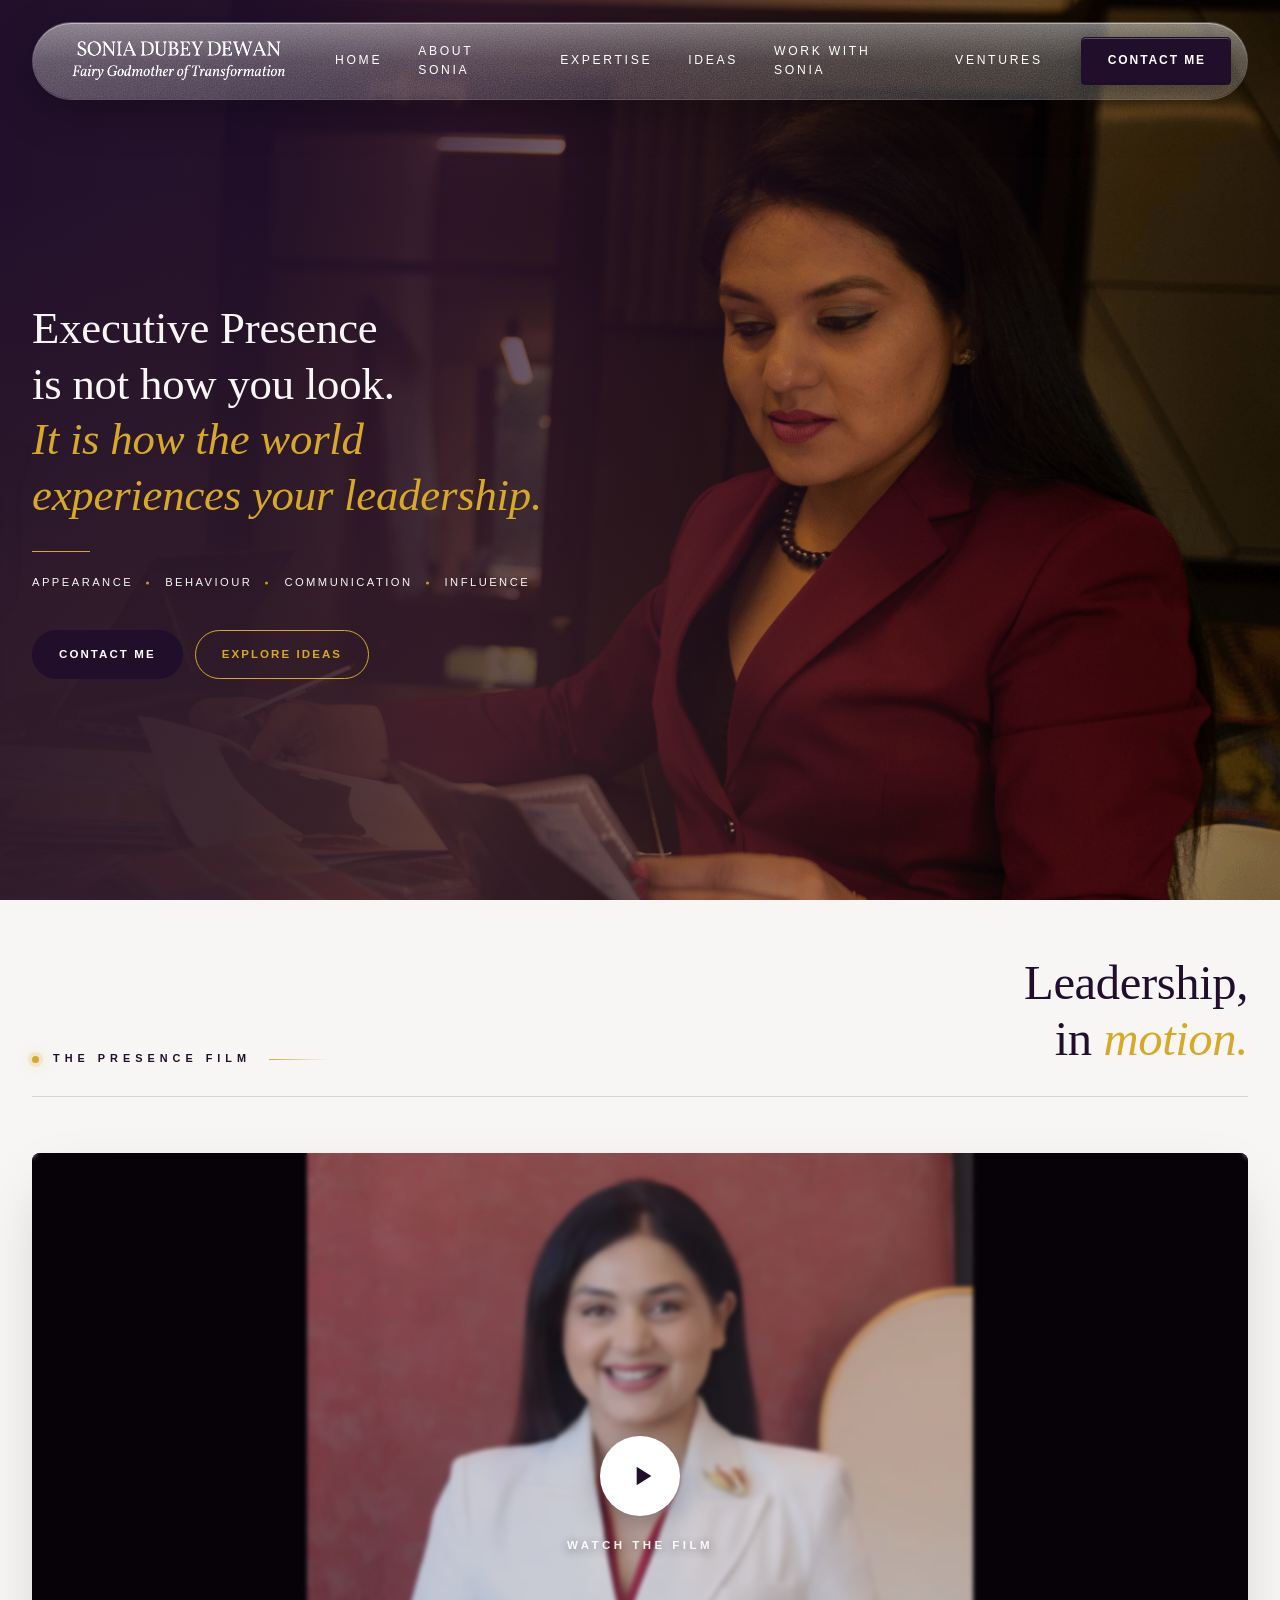
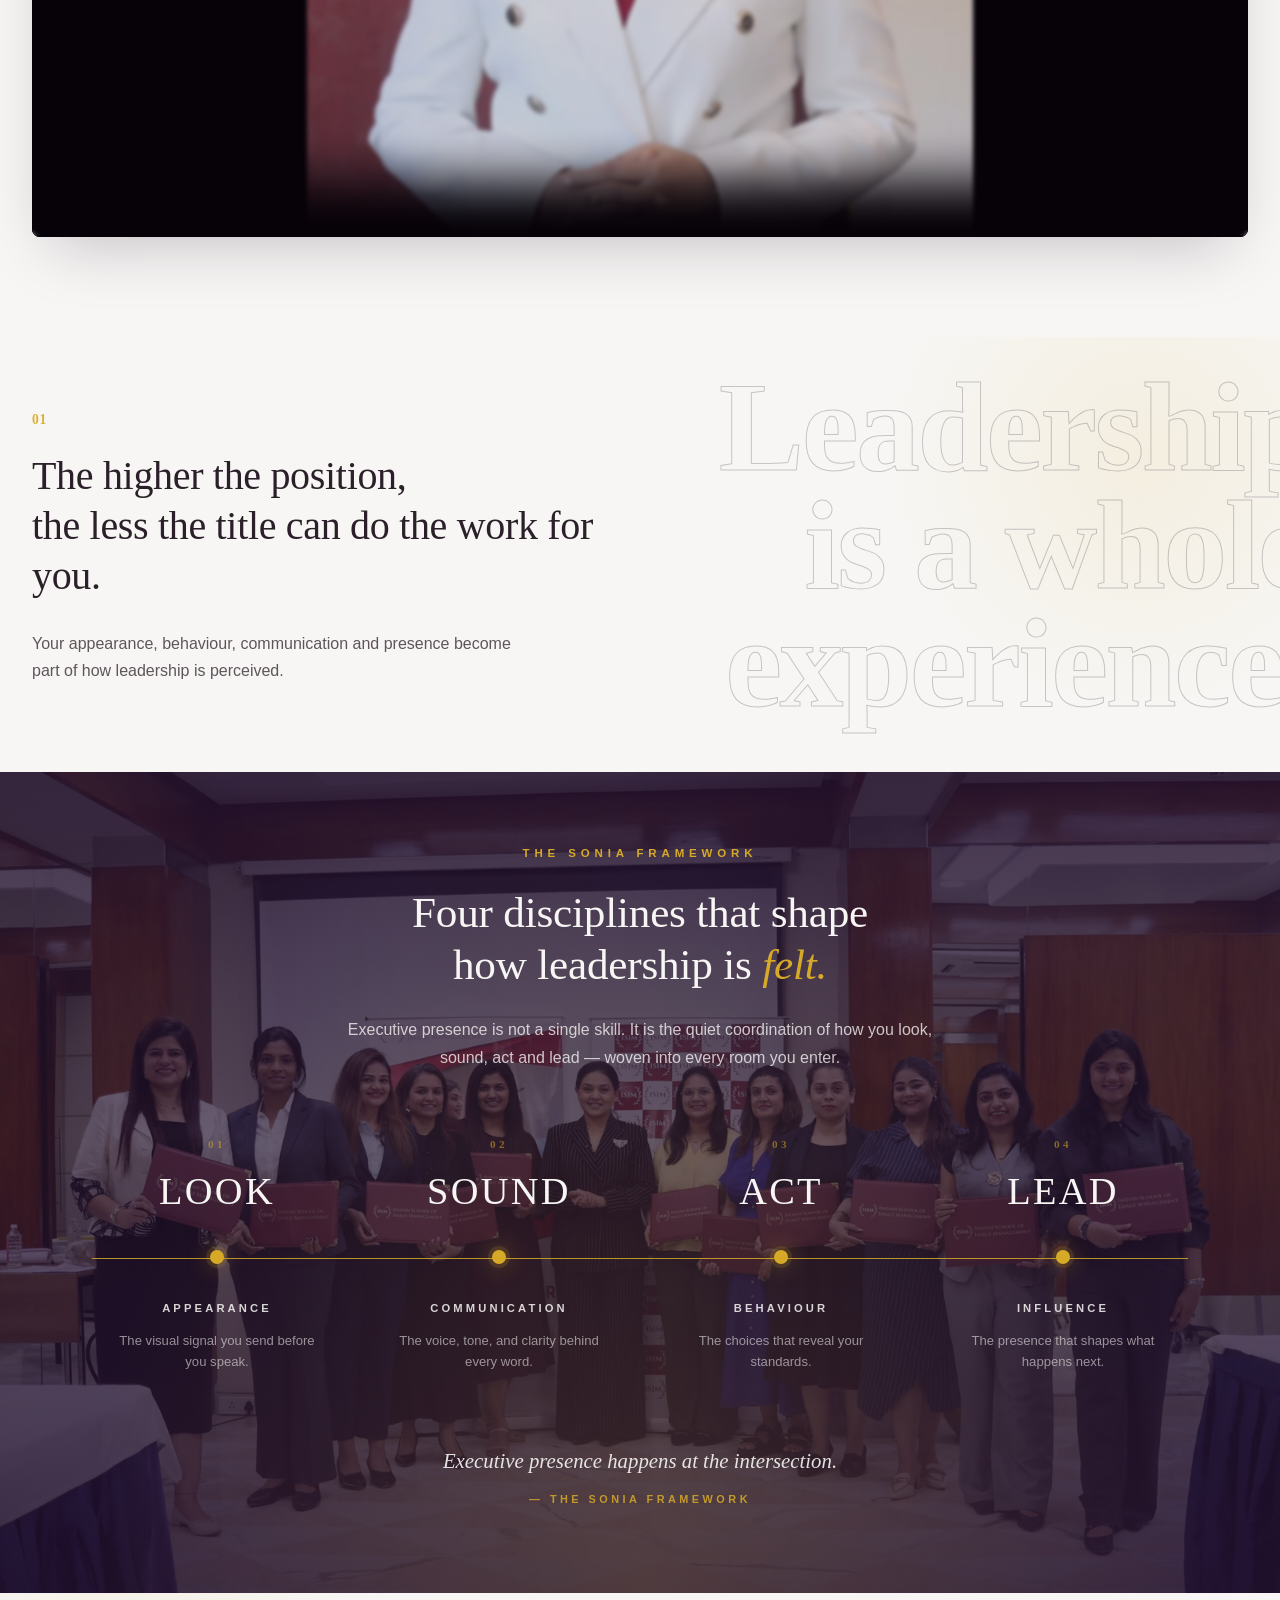
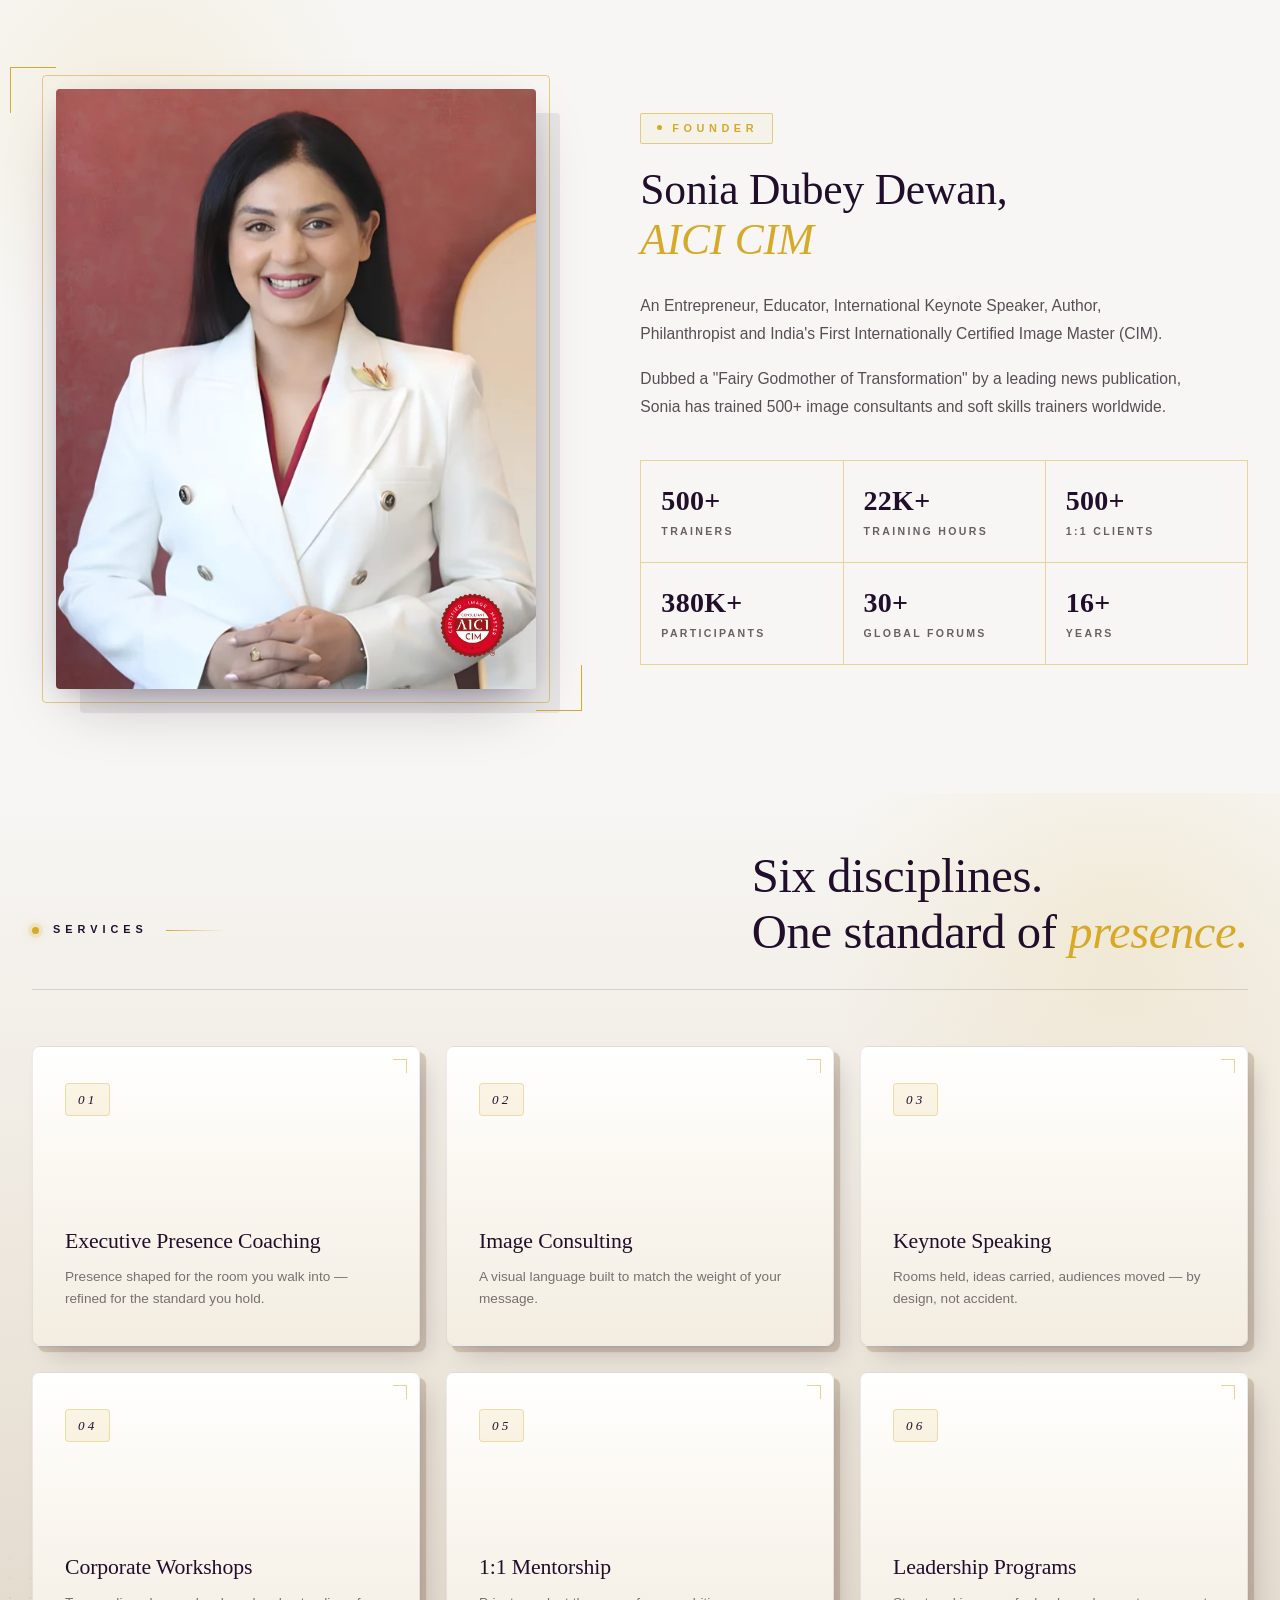
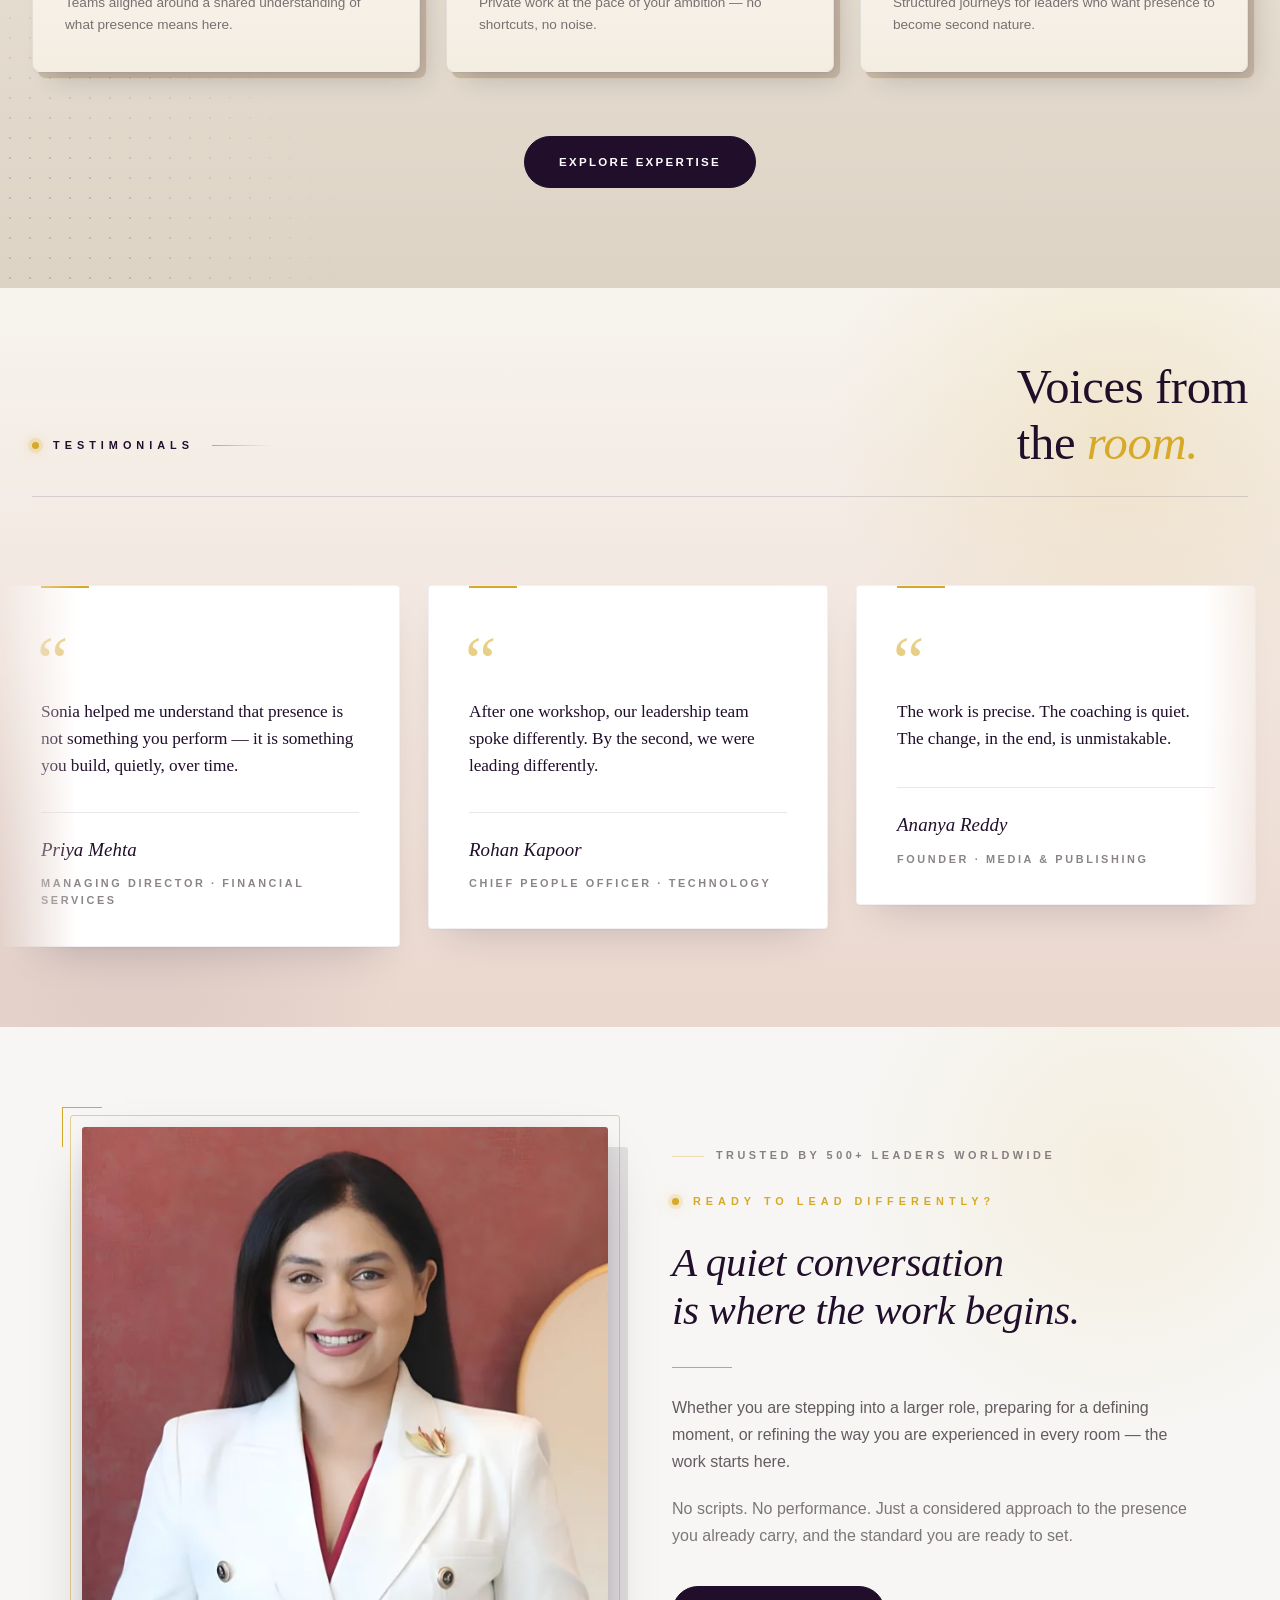
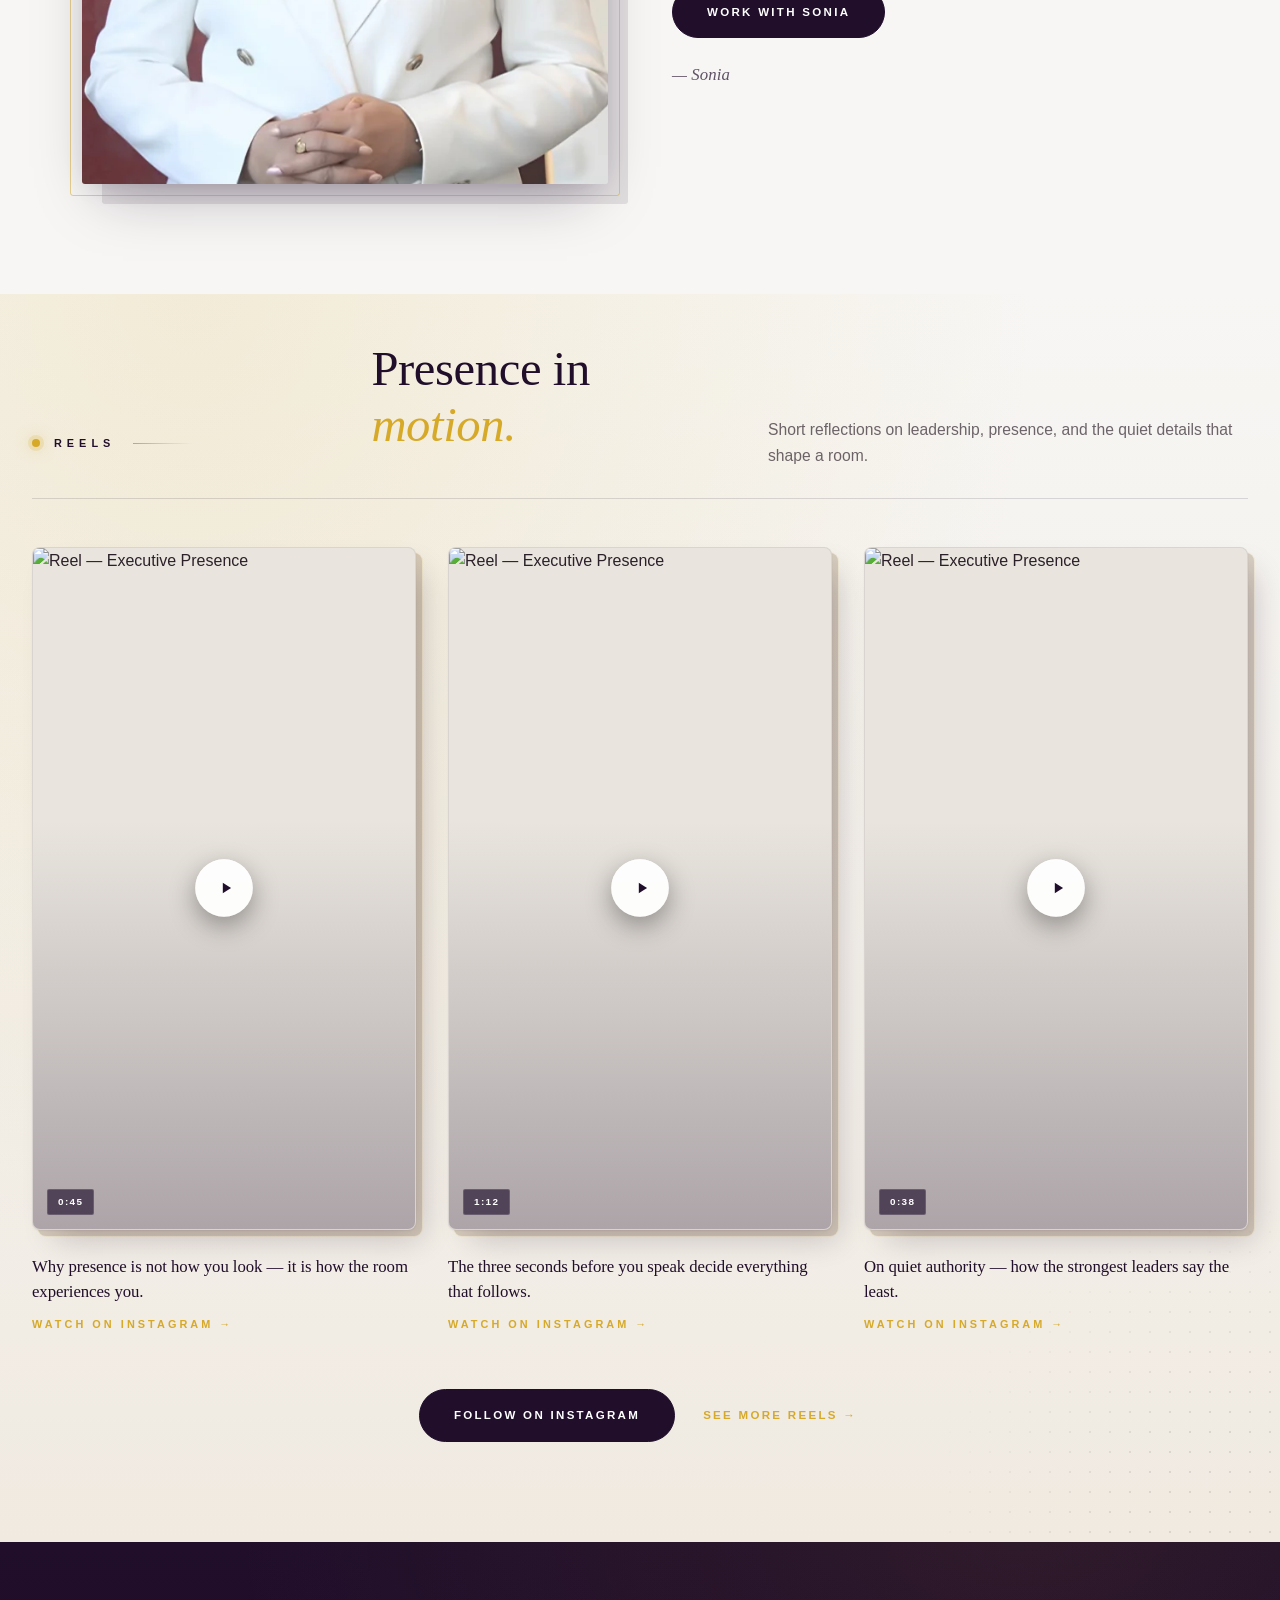
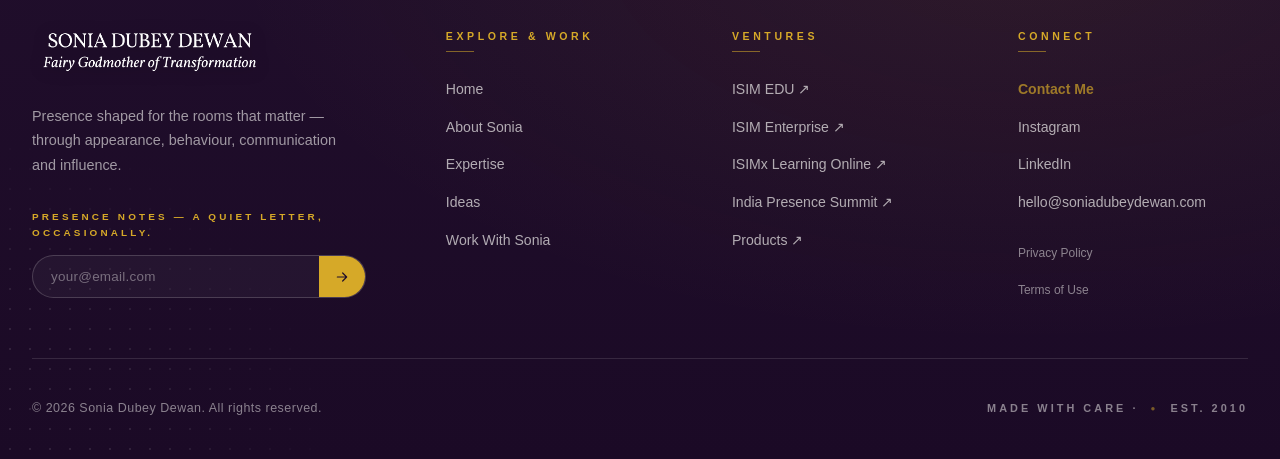
==== commit 3056d626: "Added creative contact page and updated global navigation" ====
--- a/index.html
+++ b/index.html
@@ -71,7 +71,7 @@
   }
   </script>
 
-  <link rel="stylesheet" href="/css/style.css">
+ <link rel="stylesheet" href="/css/style.css?v=2">
 </head>
 
 <body>
@@ -104,30 +104,33 @@
                   <a href="/about">Journey</a>
                   <a href="/about/credentials">Credentials</a>
                   <a href="/about/awards">Awards &amp; Media</a>
+                  <a href="/about/philanthropy">Philanthropy</a>
                 </div>
               </li>
 
+              <!-- Expertise: No main link, dropdown only -->
               <li class="nav-item">
-                <a href="/expertise" class="nav-link">Expertise</a>
+                <a href="javascript:void(0)" class="nav-link" style="cursor: default;">Expertise</a>
                 <div class="nav-dropdown">
                   <a href="/expertise/executive-presence">Executive Presence</a>
+                  <a href="/expertise/image-management">Image Management</a>
                   <a href="/expertise/personal-branding">Personal Branding</a>
-                  <a href="/expertise/image-management">Image Management</a>
                 </div>
               </li>
 
+              <!-- Ideas: No main link, dropdown only -->
               <li class="nav-item">
-                <a href="/ideas" class="nav-link">Ideas</a>
+                <a href="javascript:void(0)" class="nav-link" style="cursor: default;">Ideas</a>
                 <div class="nav-dropdown">
                   <a href="/ideas/articles">Articles</a>
                   <a href="/ideas/videos">Videos</a>
-                  <a href="/ideas/podcasts">Podcasts</a>
                   <a href="/ideas/research">Research</a>
                 </div>
               </li>
 
+              <!-- Work With Sonia: No main link, dropdown only -->
               <li class="nav-item">
-                <a href="/work-with-sonia" class="nav-link">Work With Sonia</a>
+                <a href="javascript:void(0)" class="nav-link" style="cursor: default;">Work With Sonia</a>
                 <div class="nav-dropdown">
                   <a href="/work-with-sonia/advisory">Advisory &amp; Coaching</a>
                   <a href="/work-with-sonia/programs">Leadership Programs</a>
@@ -135,14 +138,15 @@
                 </div>
               </li>
 
+              <!-- Ventures: Main link active, external sub-links -->
               <li class="nav-item">
                 <a href="/ventures" class="nav-link">Ventures</a>
                 <div class="nav-dropdown">
-                  <a href="/ventures/isim-edu">ISIM EDU</a>
-                  <a href="/ventures/isim-enterprise">ISIM Enterprise</a>
-                  <a href="/ventures/isimx">ISIMx</a>
-                  <a href="/ventures/india-presence-summit">India Presence Summit</a>
-                  <a href="/ventures/products">Products</a>
+                  <a href="#" target="_blank" rel="noopener">ISIM EDU ↗</a>
+                  <a href="#" target="_blank" rel="noopener">ISIM Enterprise ↗</a>
+                  <a href="#" target="_blank" rel="noopener">ISIMx Learning Online ↗</a>
+                  <a href="#" target="_blank" rel="noopener">India Presence Summit ↗</a>
+                  <a href="#" target="_blank" rel="noopener">Products ↗</a>
                 </div>
               </li>
             </ul>
@@ -210,7 +214,7 @@
         </button>
       </div>
 
-           <ul class="mnav-list">
+      <ul class="mnav-list">
         <li><a href="/" class="mnav-link"><i>01</i>Home</a></li>
         
         <li class="mnav-item-parent">
@@ -224,43 +228,46 @@
             <li><a href="/about">Journey</a></li>
             <li><a href="/about/credentials">Credentials</a></li>
             <li><a href="/about/awards">Awards &amp; Media</a></li>
+            <li><a href="/about/philanthropy">Philanthropy</a></li>
           </ul>
         </li>
 
+        <!-- Expertise: No main link -->
         <li class="mnav-item-parent">
           <div class="mnav-link-row">
-            <a href="/expertise" class="mnav-link">
+            <span class="mnav-link" style="cursor: default;">
               <i>03</i>Expertise
-            </a>
+            </span>
             <button class="mnav-toggle-icon" aria-label="Toggle submenu">+</button>
           </div>
           <ul class="mnav-sub-list">
             <li><a href="/expertise/executive-presence">Executive Presence</a></li>
+            <li><a href="/expertise/image-management">Image Management</a></li>
             <li><a href="/expertise/personal-branding">Personal Branding</a></li>
-            <li><a href="/expertise/image-management">Image Management</a></li>
           </ul>
         </li>
 
+        <!-- Ideas: No main link -->
         <li class="mnav-item-parent">
           <div class="mnav-link-row">
-            <a href="/ideas" class="mnav-link">
+            <span class="mnav-link" style="cursor: default;">
               <i>04</i>Ideas
-            </a>
+            </span>
             <button class="mnav-toggle-icon" aria-label="Toggle submenu">+</button>
           </div>
           <ul class="mnav-sub-list">
             <li><a href="/ideas/articles">Articles</a></li>
             <li><a href="/ideas/videos">Videos</a></li>
-            <li><a href="/ideas/podcasts">Podcasts</a></li>
             <li><a href="/ideas/research">Research</a></li>
           </ul>
         </li>
 
+        <!-- Work With Sonia: No main link -->
         <li class="mnav-item-parent">
           <div class="mnav-link-row">
-            <a href="/work-with-sonia" class="mnav-link">
+            <span class="mnav-link" style="cursor: default;">
               <i>05</i>Work With Sonia
-            </a>
+            </span>
             <button class="mnav-toggle-icon" aria-label="Toggle submenu">+</button>
           </div>
           <ul class="mnav-sub-list">
@@ -270,6 +277,7 @@
           </ul>
         </li>
 
+        <!-- Ventures: Main link active, External sub-links -->
         <li class="mnav-item-parent">
           <div class="mnav-link-row">
             <a href="/ventures" class="mnav-link">
@@ -278,15 +286,14 @@
             <button class="mnav-toggle-icon" aria-label="Toggle submenu">+</button>
           </div>
           <ul class="mnav-sub-list">
-            <li><a href="https://isim.edu" target="_blank" rel="noopener">ISIM EDU ↗</a></li>
+            <li><a href="#" target="_blank" rel="noopener">ISIM EDU ↗</a></li>
             <li><a href="#" target="_blank" rel="noopener">ISIM Enterprise ↗</a></li>
-            <li><a href="#" target="_blank" rel="noopener">ISIMx ↗</a></li>
+            <li><a href="#" target="_blank" rel="noopener">ISIMx Learning Online ↗</a></li>
             <li><a href="#" target="_blank" rel="noopener">India Presence Summit ↗</a></li>
             <li><a href="#" target="_blank" rel="noopener">Products ↗</a></li>
           </ul>
         </li>
       </ul>
-
 
       <a href="/contact" class="btn btn-cta mnav-cta" style="margin-top: 20px;">Contact Me</a>
 
@@ -950,7 +957,7 @@
             <!-- UPDATE the # with the actual external URLs -->
             <li><a href="#" target="_blank" rel="noopener" class="footer-link">ISIM EDU ↗</a></li>
             <li><a href="#" target="_blank" rel="noopener" class="footer-link">ISIM Enterprise ↗</a></li>
-            <li><a href="#" target="_blank" rel="noopener" class="footer-link">ISIMx ↗</a></li>
+            <li><a href="#" target="_blank" rel="noopener" class="footer-link">ISIMx Learning Online ↗</a></li>
             <li><a href="#" target="_blank" rel="noopener" class="footer-link">India Presence Summit ↗</a></li>
             <li><a href="#" target="_blank" rel="noopener" class="footer-link">Products ↗</a></li>
           </ul>
--- a/css/style.css
+++ b/css/style.css
@@ -397,15 +397,16 @@
 .nav-dropdown {
   position: absolute;
   top: 100%;
-  left: 50%;
-  transform: translateX(-50%) translateY(10px);
+  left: 0; /* Aligns dropdown to the left edge of the nav item */
+  transform: translateY(10px); /* Only animate vertically */
   background: rgba(32, 14, 43, 0.95);
   backdrop-filter: blur(24px);
   -webkit-backdrop-filter: blur(24px);
   border: 1px solid rgba(255, 255, 255, 0.15);
   border-radius: 12px;
-  padding: 16px 0;
-  min-width: 240px;
+  padding: 12px 0;
+  min-width: 220px;
+  width: max-content; /* Ensures it grows to fit the longest text */
   opacity: 0;
   visibility: hidden;
   transition: all 0.3s cubic-bezier(0.22, 1, 0.36, 1);
@@ -417,7 +418,18 @@
 .nav-item:hover .nav-dropdown {
   opacity: 1;
   visibility: visible;
-  transform: translateX(-50%) translateY(0);
+  transform: translateY(0);
+}
+
+/* Align the last dropdown (Ventures) to the right so it doesn't overflow the screen */
+.nav-list li:last-child .nav-dropdown {
+  left: auto;
+  right: 0;
+  transform: translateY(10px);
+}
+
+.nav-list li:last-child:hover .nav-dropdown {
+  transform: translateY(0);
 }
 
 /* Dropdown Links */
@@ -4671,4 +4683,335 @@
   .mn-meta     { opacity: 1; }
   .mn-foot     { opacity: 1; }
   .mn-rule-inner { transform: scaleX(1); }
+}
+
+/* ============================================================
+   ABOUT CONTENT SECTION
+   ============================================================ */
+.about-content {
+  background: #F5F0F8; /* Matches the wave color exactly */
+  padding: 100px 0;
+}
+
+.about-grid {
+  display: grid;
+  grid-template-columns: 1.2fr 1fr;
+  gap: 80px;
+  align-items: center;
+}
+
+.about-tag {
+  display: inline-block;
+  font-family: var(--font-body);
+  font-size: 0.68rem;
+  font-weight: 700;
+  letter-spacing: 0.4em;
+  text-transform: uppercase;
+  color: var(--accent);
+  margin-bottom: 20px;
+}
+
+.about-title {
+  font-family: var(--font-display);
+  font-weight: 400;
+  font-size: clamp(2rem, 4vw, 3rem);
+  line-height: 1.15;
+  color: var(--primary);
+  margin-bottom: 28px;
+}
+
+.about-title em {
+  font-style: italic;
+  color: var(--accent);
+}
+
+.about-desc {
+  font-family: var(--font-body);
+  font-size: 1.05rem;
+  line-height: 1.8;
+  color: var(--deep-ink);
+  opacity: 0.8;
+  margin-bottom: 20px;
+}
+
+.about-image-wrap {
+  position: relative;
+  aspect-ratio: 4 / 5;
+  border-radius: 4px;
+}
+
+.about-image-wrap::before {
+  content: "";
+  position: absolute;
+  inset: -16px;
+  border: 1px solid rgba(214, 169, 40, 0.4);
+  border-radius: 4px;
+  z-index: 1;
+  pointer-events: none;
+}
+
+.about-image {
+  position: relative;
+  width: 100%;
+  height: 100%;
+  object-fit: cover;
+  border-radius: 4px;
+  z-index: 2;
+  box-shadow: 0 20px 40px -15px rgba(32, 14, 43, 0.25);
+}
+
+@media (max-width: 900px) {
+  .about-grid {
+    grid-template-columns: 1fr;
+    gap: 48px;
+  }
+  .about-content {
+    padding: 72px 0;
+  }
+}
+
+/* ============================================================
+   CONTACT PAGE — EDITORIAL SPLIT
+   ============================================================ */
+
+.page-contact {
+  background: #F5F0F8; /* Matches the wave seamlessly */
+}
+
+.contact-main {
+  background: #F5F0F8;
+  padding: 80px 0 120px;
+}
+
+/* ---- Top Header (Full Width Centered) ---- */
+.contact-header {
+  text-align: center;
+  max-width: 800px;
+  margin: 0 auto 64px;
+}
+
+.contact-title {
+  font-family: var(--font-display);
+  font-weight: 400;
+  font-size: clamp(2.4rem, 5vw, 3.8rem);
+  line-height: 1.1;
+  color: var(--primary);
+  margin-bottom: 24px;
+}
+
+.contact-title em {
+  font-style: italic;
+  color: var(--accent);
+}
+
+.contact-desc {
+  font-family: var(--font-body);
+  font-size: 1.1rem;
+  line-height: 1.8;
+  color: var(--deep-ink);
+  opacity: 0.75;
+  margin: 0;
+}
+
+/* ---- 50/50 Split Layout ---- */
+.contact-split {
+  display: grid;
+  grid-template-columns: 1fr 1fr; /* Perfect 50/50 split */
+  gap: 64px;
+  align-items: center; /* Vertically centers the form with the image */
+  max-width: 1100px;
+  margin: 0 auto;
+}
+
+/* --- Left Column: Form --- */
+.contact-form-container {
+  background: var(--white);
+  padding: 48px 40px;
+  border-radius: 8px;
+  box-shadow: 
+    0 1px 2px rgba(32, 14, 43, 0.04),
+    0 24px 48px -24px rgba(32, 14, 43, 0.15);
+  border: 1px solid rgba(32, 14, 43, 0.05);
+}
+
+.contact-form {
+  display: flex;
+  flex-direction: column;
+  gap: 28px;
+}
+
+.form-group {
+  display: flex;
+  flex-direction: column;
+  gap: 8px;
+}
+
+.form-group label {
+  font-family: var(--font-body);
+  font-size: 0.7rem;
+  font-weight: 700;
+  letter-spacing: 0.15em;
+  text-transform: uppercase;
+  color: var(--primary);
+  opacity: 0.6;
+}
+
+/* Minimalist Underline Inputs */
+.form-group input,
+.form-group select,
+.form-group textarea {
+  width: 100%;
+  background: transparent;
+  border: none;
+  border-bottom: 1px solid rgba(32, 14, 43, 0.15);
+  padding: 10px 0;
+  font-family: var(--font-body);
+  font-size: 1rem;
+  color: var(--primary);
+  transition: border-color 0.3s ease;
+  border-radius: 0;
+  outline: none;
+}
+
+.form-group textarea {
+  resize: vertical;
+  min-height: 100px;
+}
+
+/* Custom select arrow */
+.form-group select {
+  cursor: pointer;
+  appearance: none;
+  -webkit-appearance: none;
+  background-image: url("data:image/svg+xml;charset=US-ASCII,%3Csvg%20xmlns%3D%22http%3A%2F%2Fwww.w3.org%2F2000%2Fsvg%22%20width%3D%22292.4%22%20height%3D%22292.4%22%3E%3Cpath%20fill%3D%22%23200E2B%22%20d%3D%22M287%2069.4a17.6%2017.6%200%200%200-13-5.4H18.4c-5%200-9.3%201.8-12.9%205.4A17.6%2017.6%200%200%200%200%2082.2c0%205%201.8%209.3%205.4%2012.9l128%20127.9c3.6%203.6%207.8%205.4%2012.8%205.4s9.2-1.8%2012.8-5.4L287%2095c3.5-3.5%205.4-7.8%205.4-12.8%200-5-1.9-9.2-5.5-12.8z%22%2F%3E%3C%2Fsvg%3E");
+  background-repeat: no-repeat;
+  background-position: right 0 center;
+  background-size: 12px;
+}
+
+.form-group input::placeholder,
+.form-group textarea::placeholder {
+  color: var(--deep-ink);
+  opacity: 0.35;
+}
+
+.form-group input:focus,
+.form-group select:focus,
+.form-group textarea:focus {
+  border-bottom-color: var(--accent);
+}
+
+.contact-submit {
+  width: 100%;
+  padding: 16px 40px;
+  border-radius: 999px;
+  margin-top: 8px;
+}
+
+/* --- Right Column: Image & Socials --- */
+.contact-visual {
+  display: flex;
+  flex-direction: column;
+  gap: 40px;
+  align-items: center;
+}
+
+.contact-image-wrap {
+  position: relative;
+  width: 100%;
+  aspect-ratio: 4 / 5; /* Portrait orientation to match the form height */
+}
+
+.contact-image-wrap::before {
+  content: "";
+  position: absolute;
+  inset: -14px;
+  border: 1px solid rgba(214, 169, 40, 0.5);
+  border-radius: 4px;
+  pointer-events: none;
+  z-index: 1;
+}
+
+.contact-image-wrap img {
+  position: relative;
+  width: 100%;
+  height: 100%;
+  object-fit: cover;
+  object-position: center top;
+  border-radius: 4px;
+  z-index: 2;
+  box-shadow: 0 20px 40px -15px rgba(32, 14, 43, 0.25);
+}
+
+.contact-socials {
+  display: flex;
+  flex-direction: column;
+  gap: 16px;
+  align-items: center;
+  text-align: center;
+}
+
+.contact-social-label {
+  font-family: var(--font-body);
+  font-size: 0.68rem;
+  font-weight: 700;
+  letter-spacing: 0.4em;
+  text-transform: uppercase;
+  color: var(--accent);
+}
+
+.contact-social-links {
+  display: flex;
+  flex-wrap: wrap;
+  justify-content: center;
+  gap: 24px;
+}
+
+.contact-social-links a {
+  font-family: var(--font-body);
+  font-size: 0.95rem;
+  font-weight: 500;
+  color: var(--primary);
+  border-bottom: 1px solid rgba(32, 14, 43, 0.2);
+  padding-bottom: 2px;
+  transition: all 0.3s ease;
+}
+
+.contact-social-links a:hover {
+  color: var(--accent);
+  border-color: var(--accent);
+}
+
+/* ---- Responsive ---- */
+@media (max-width: 900px) {
+  .contact-split {
+    grid-template-columns: 1fr;
+    gap: 48px;
+  }
+  
+  .contact-form-container {
+    padding: 32px 24px;
+  }
+
+  .contact-image-wrap {
+    aspect-ratio: 3 / 4; /* Less tall on tablet */
+    max-width: 500px;
+    margin: 0 auto;
+  }
+}
+
+@media (max-width: 600px) {
+  .contact-main {
+    padding: 72px 0 88px;
+  }
+  
+  .contact-image-wrap {
+    aspect-ratio: 4 / 5;
+    max-width: 100%;
+  }
+  
+  .contact-social-links {
+    flex-direction: column;
+    gap: 16px;
+  }
 }
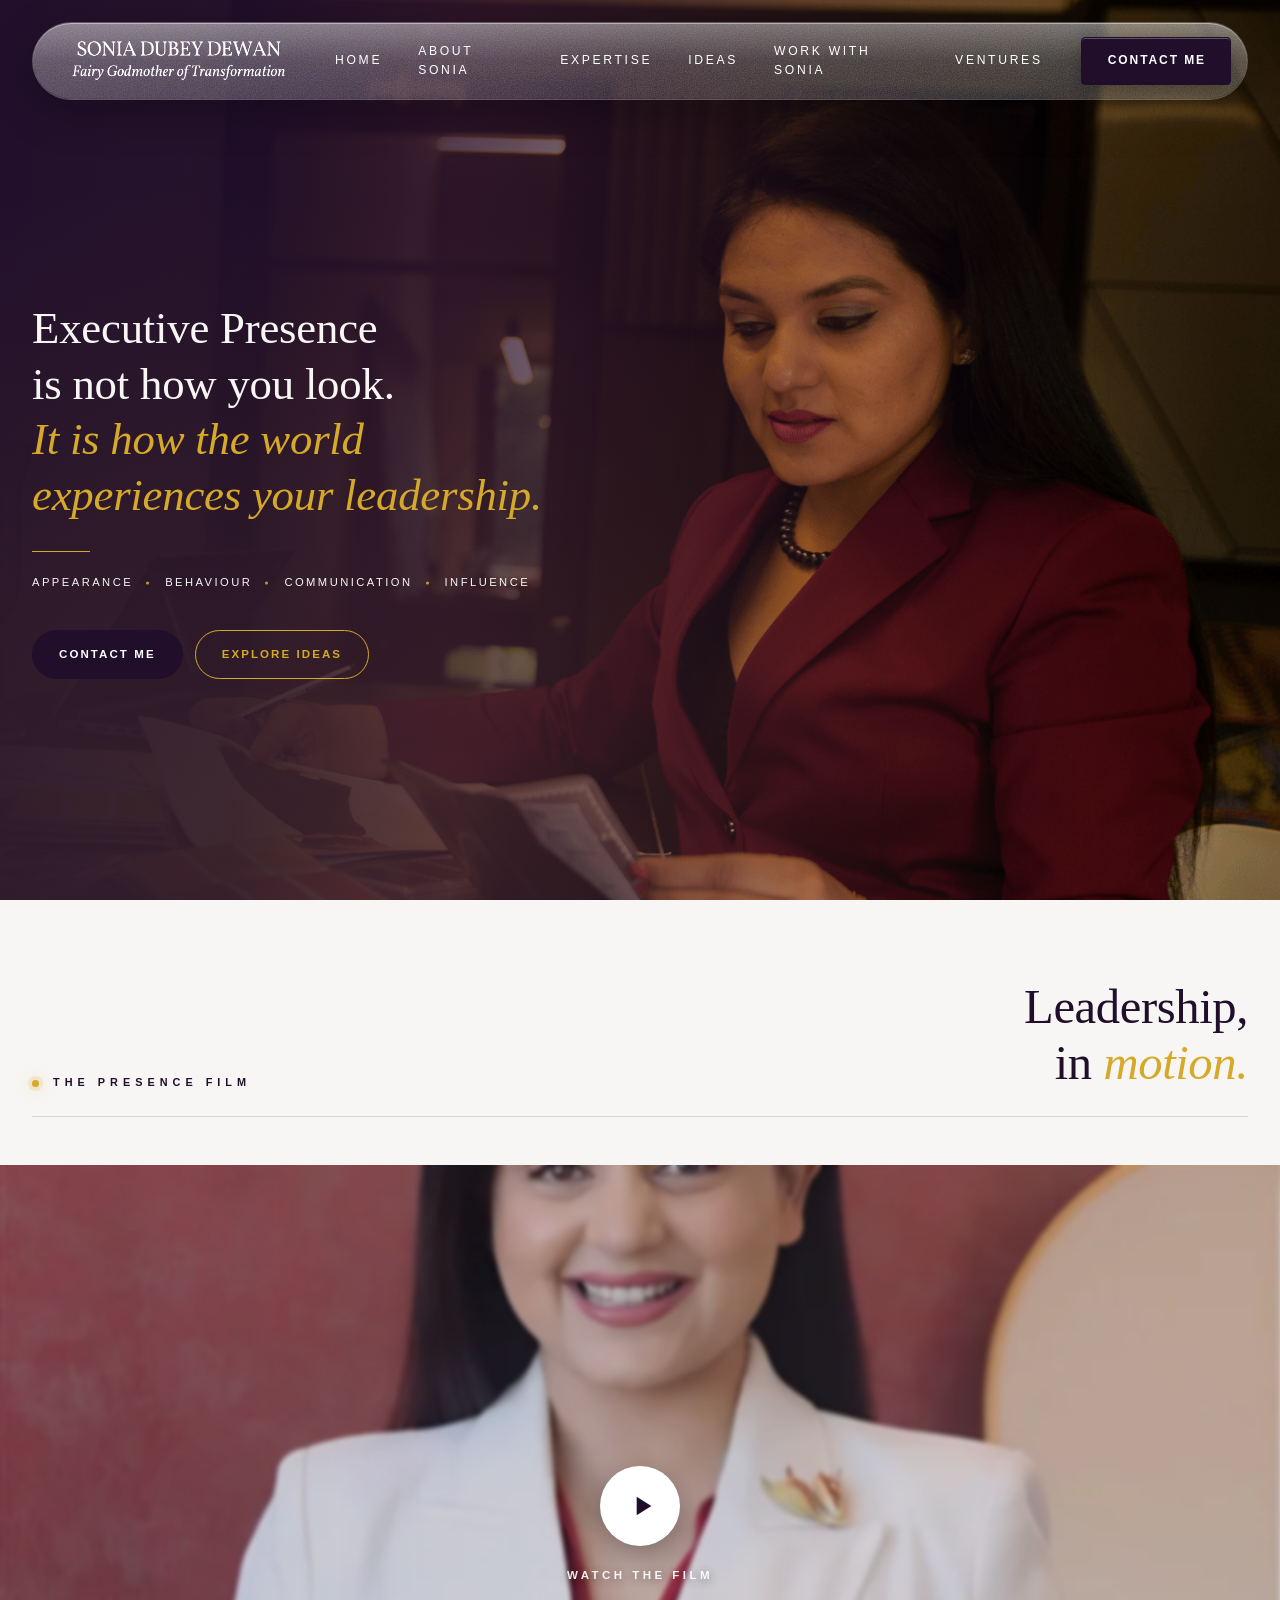
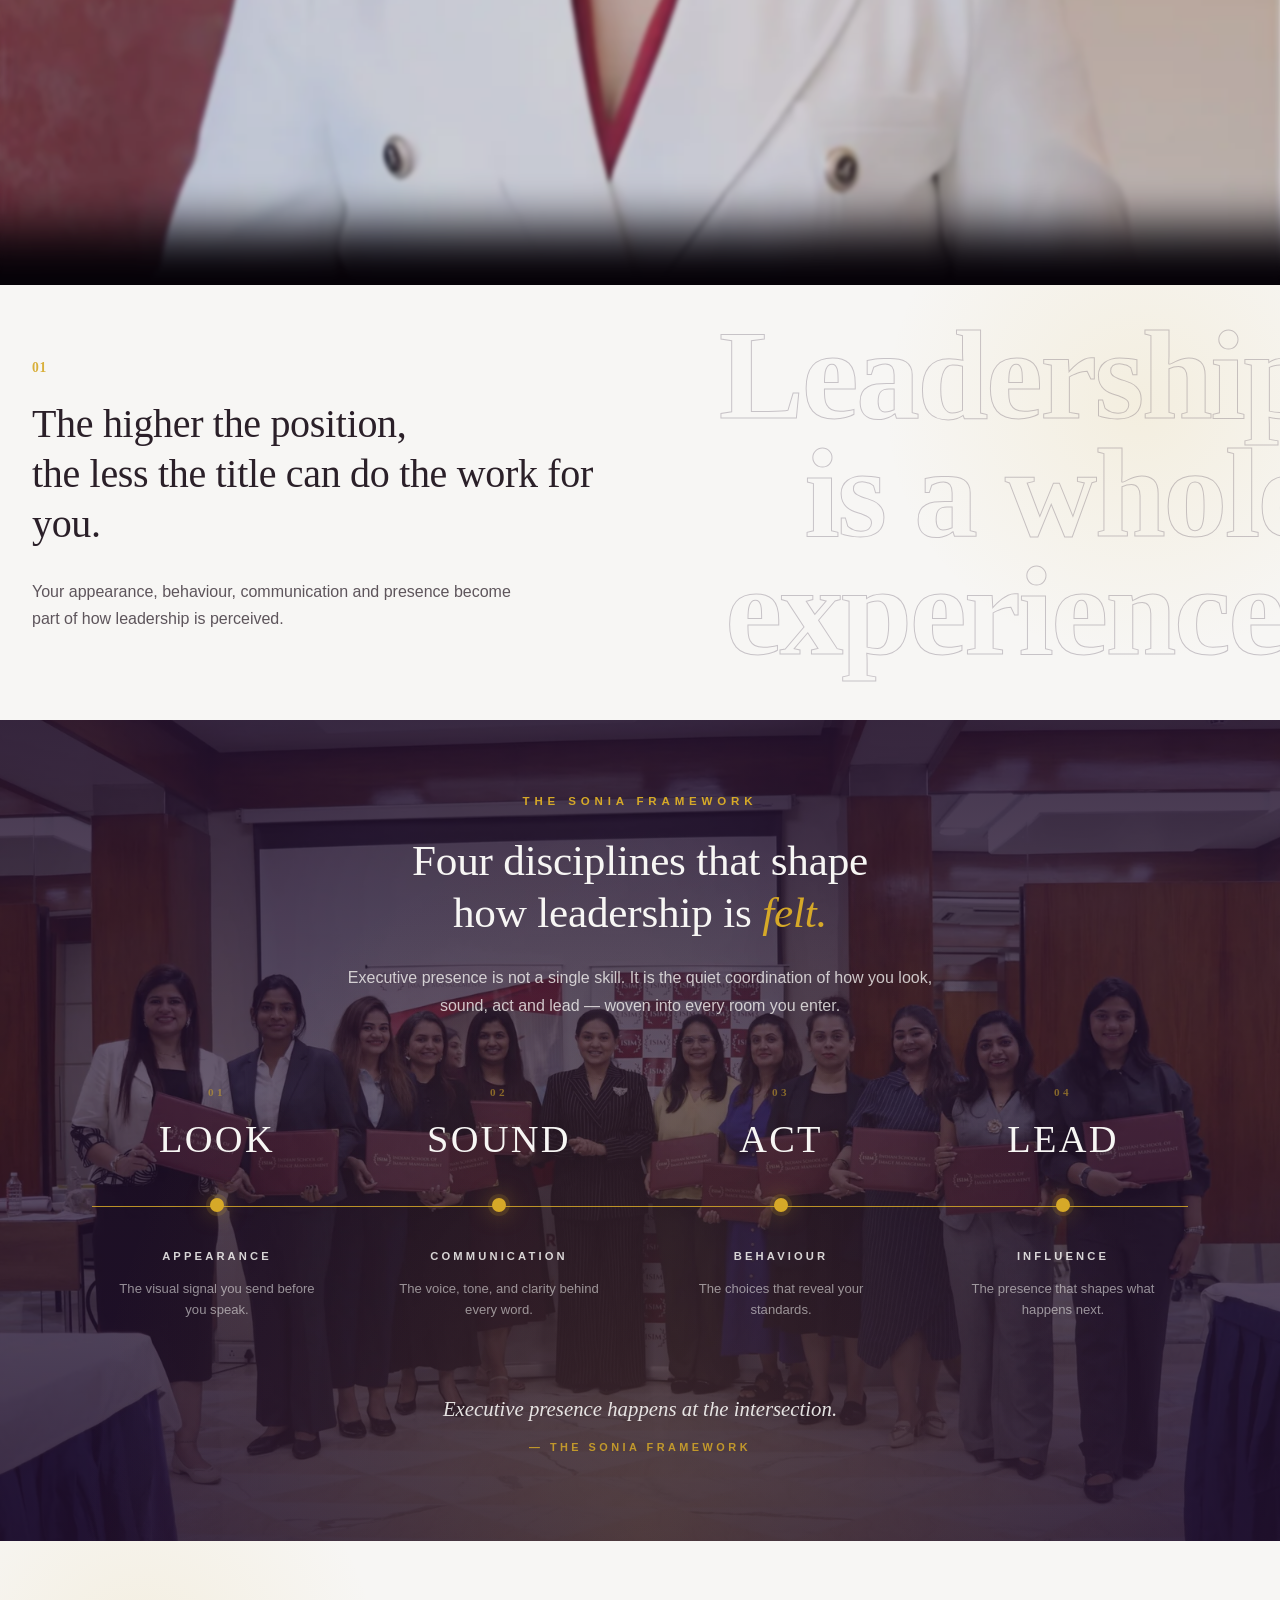
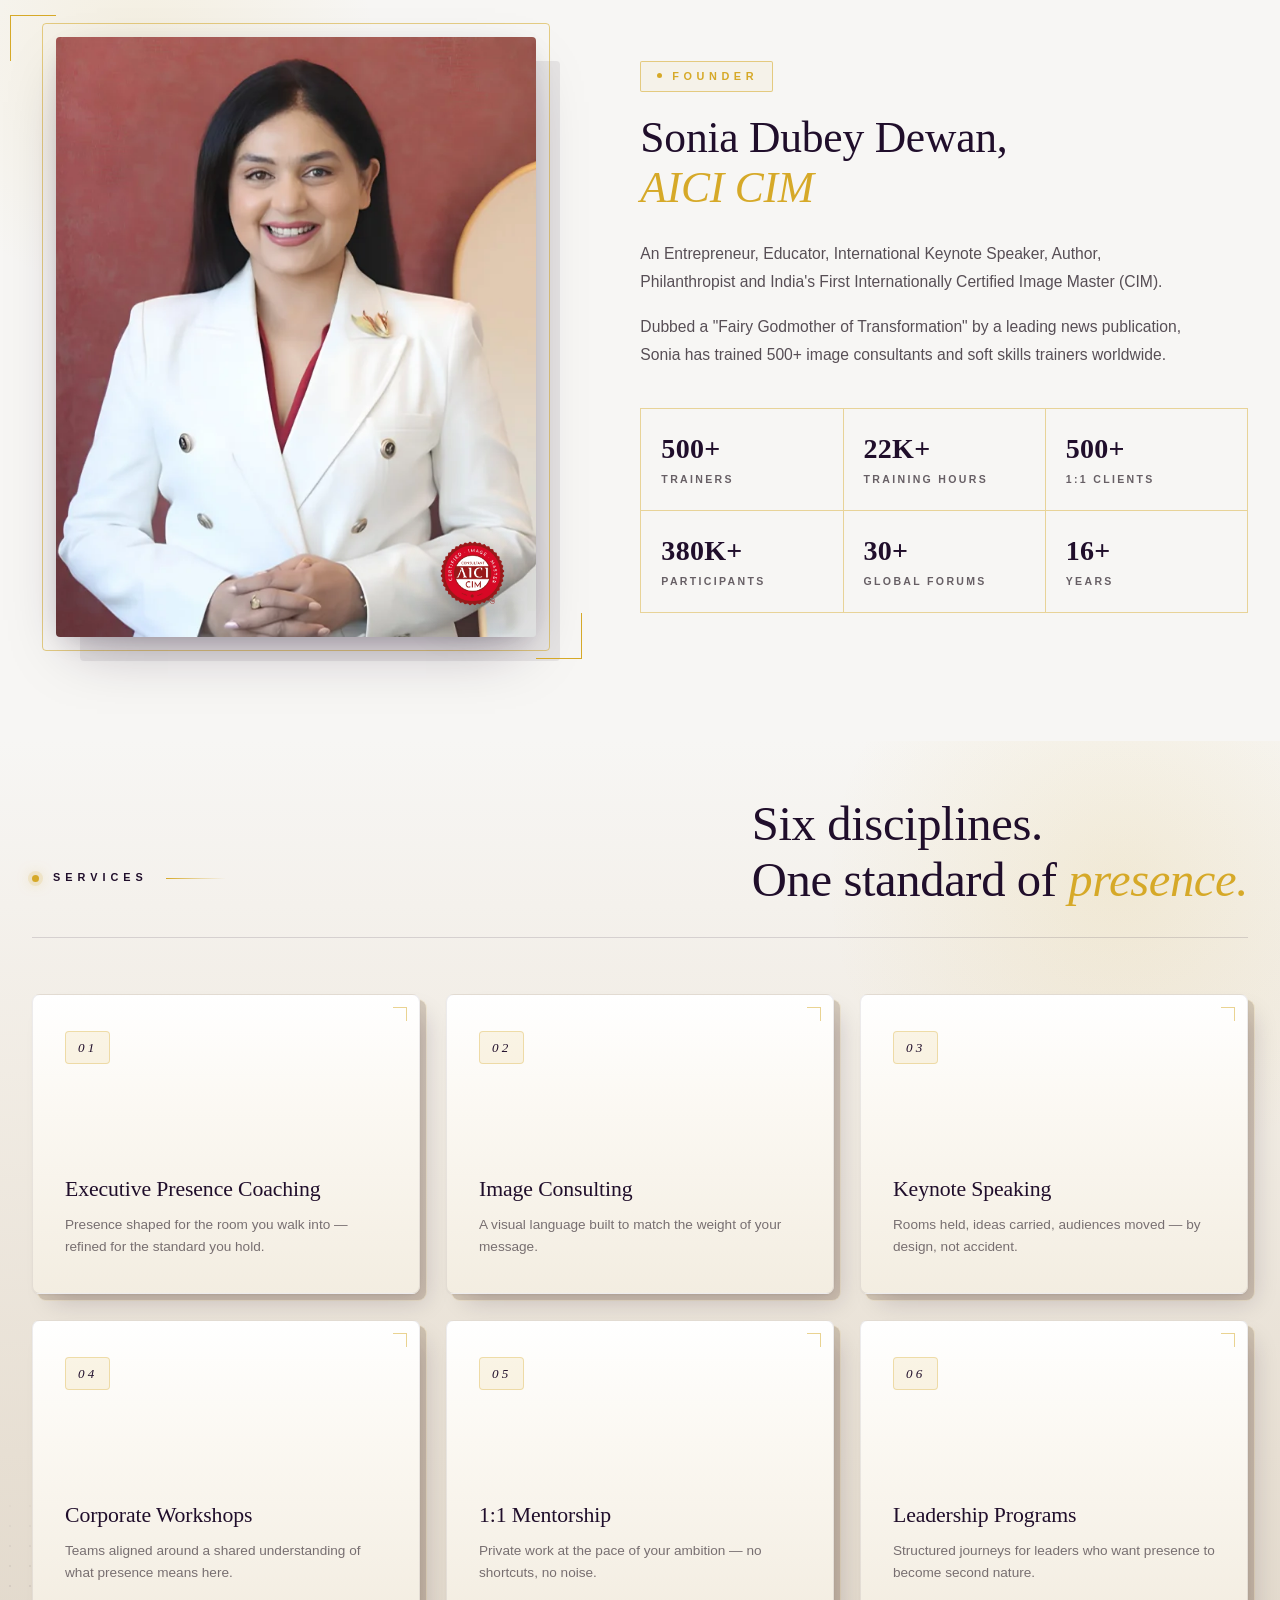
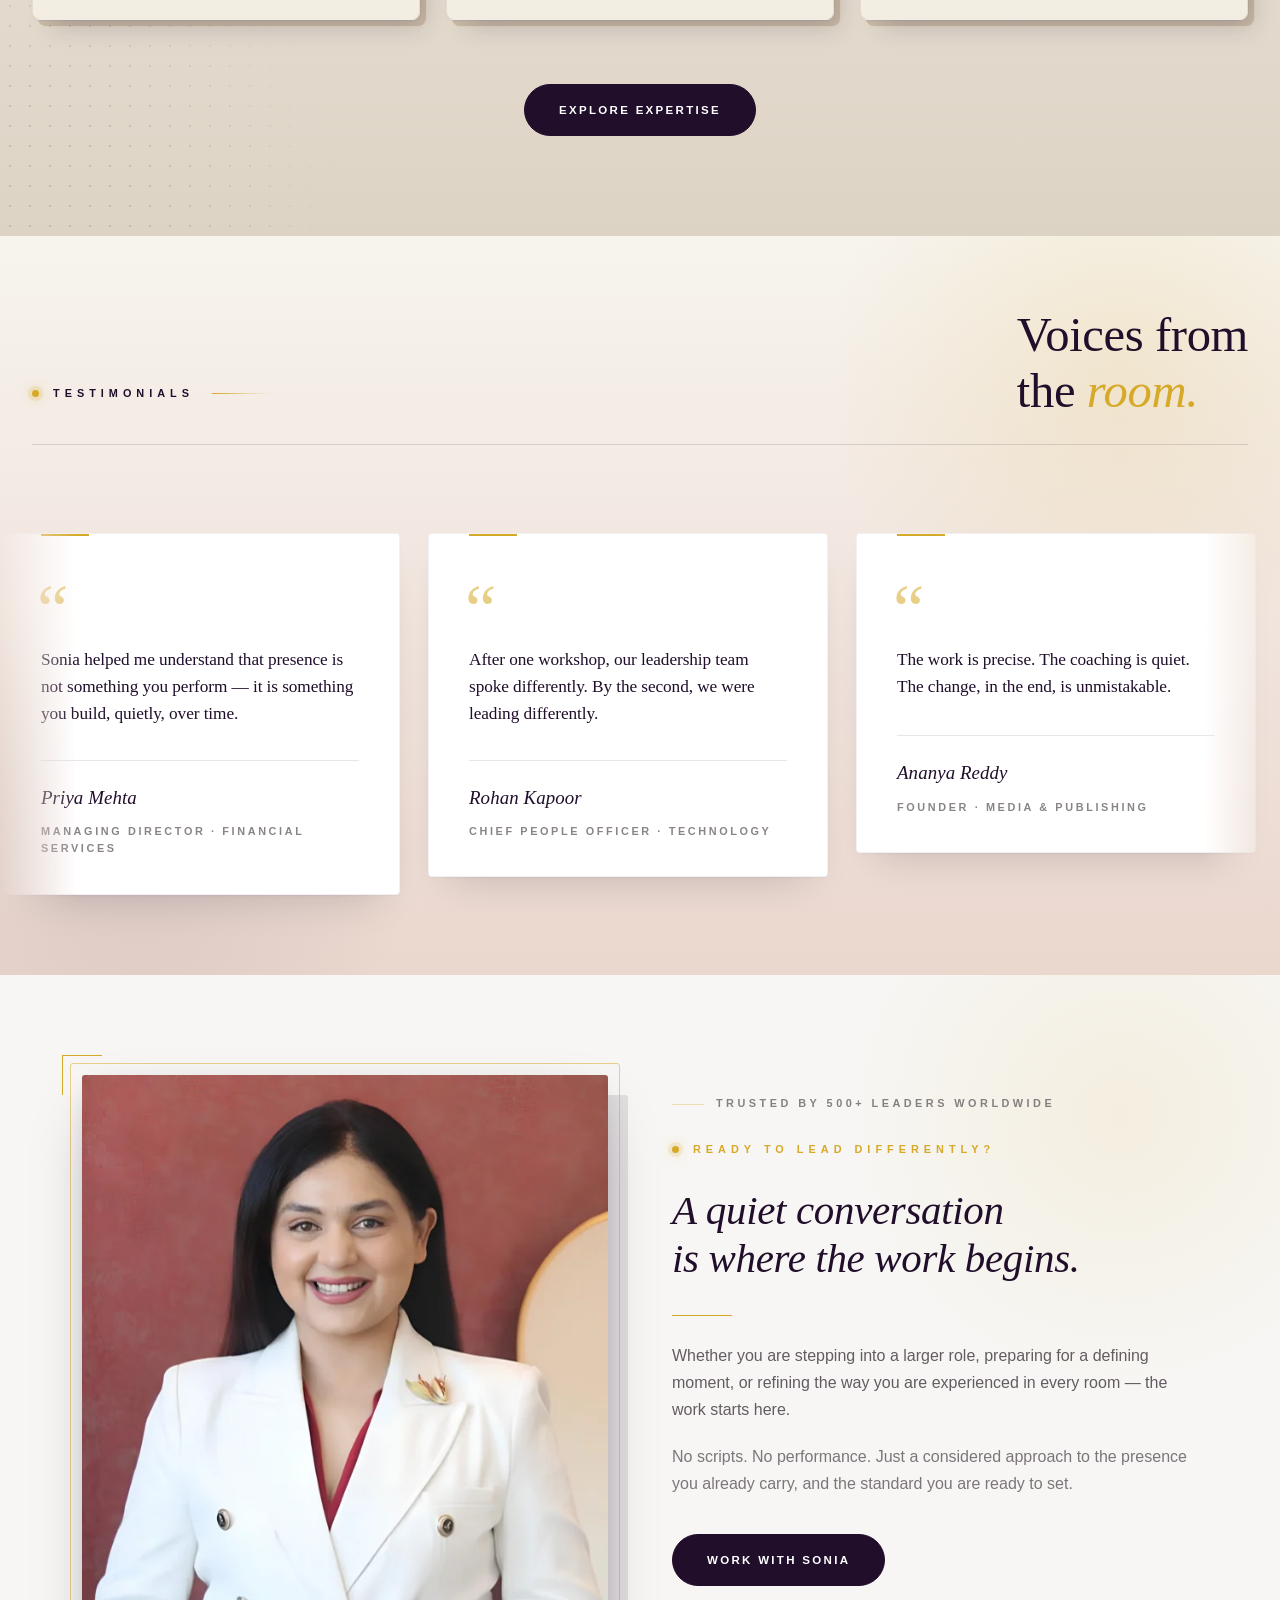
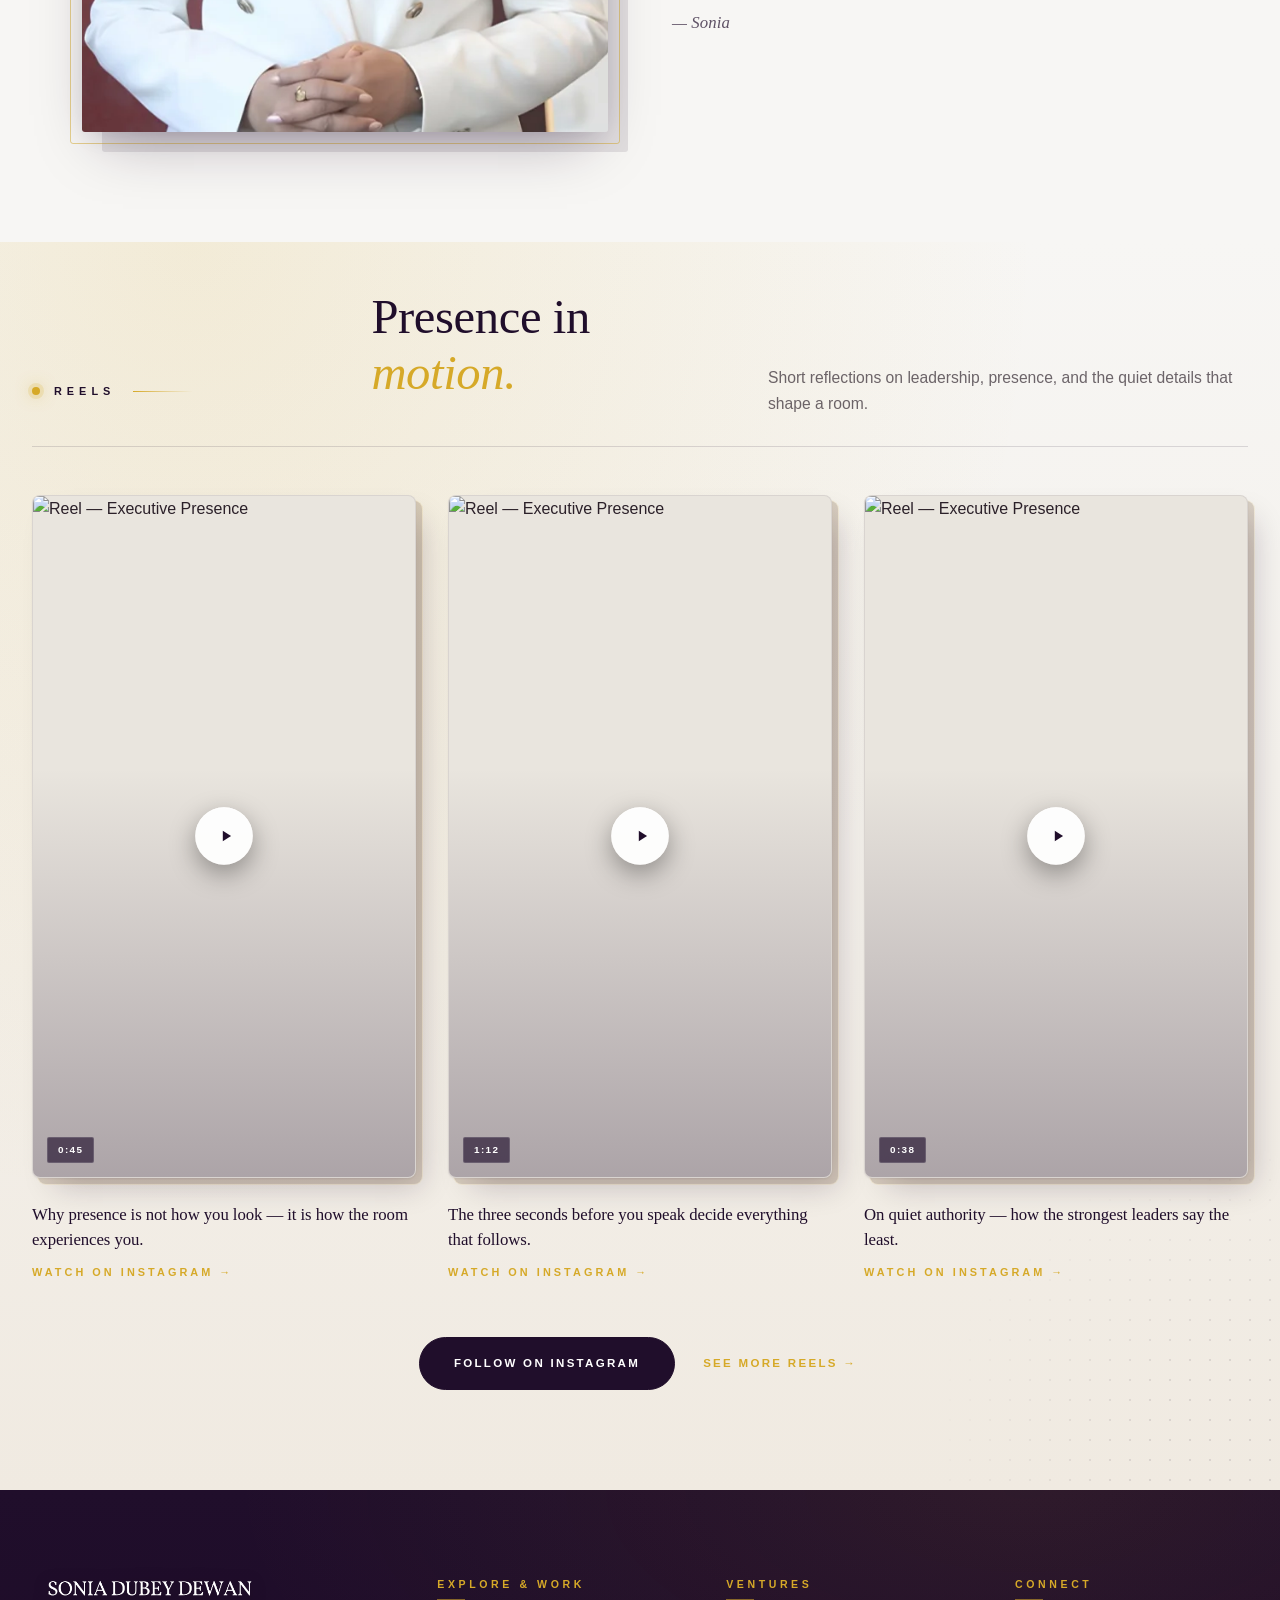
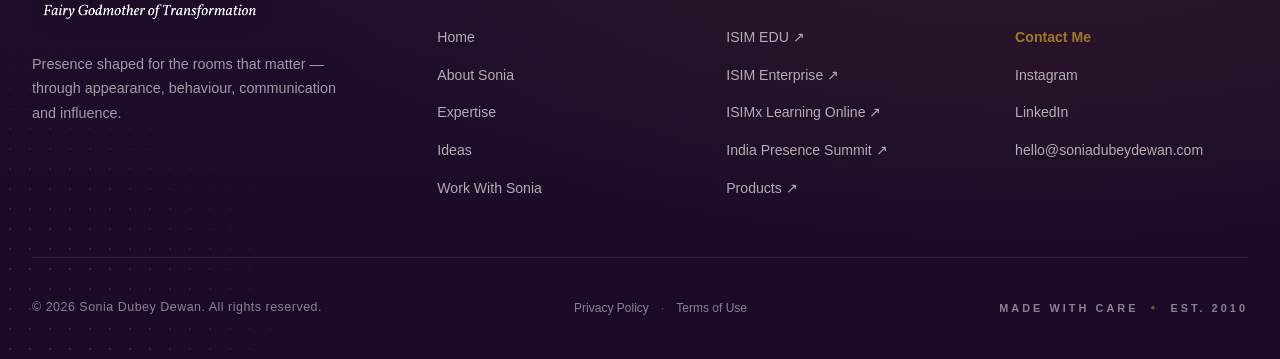
==== commit 857f5b82: "Updated video section to full width and fixed header styling" ====
--- a/index.html
+++ b/index.html
@@ -71,7 +71,7 @@
   }
   </script>
 
- <link rel="stylesheet" href="/css/style.css?v=2">
+ <link rel="stylesheet" href="/css/style.css?v=4">
 </head>
 
 <body>
@@ -307,9 +307,9 @@
        FEATURE VIDEO SECTION — EDITORIAL
        ============================================ -->
   <section class="feature-video reveal">
+    
+    <!-- Header stays contained -->
     <div class="container">
-      
-      <!-- Editorial Header matching the Services section -->
       <header class="video-header">
         <p class="video-kicker">The Presence Film</p>
         <h2 class="video-title">
@@ -317,30 +317,30 @@
           in <em>motion.</em>
         </h2>
       </header>
-
-      <!-- Video -->
-      <div class="video-wrapper">
-        <video 
-          id="featureVideo"
-          class="feature-video-player" 
-          src="https://dsta0hk8oxfi7.cloudfront.net/testimonial/promo-video/promo-ttt-video.m3u8" 
-          poster="/assets/images/faculty-sonia-dubey-2.webp"
-          controls 
-          playsinline
-          preload="none">
-        </video>
-        
-        <div class="video-play-overlay" id="videoPlayOverlay">
-          <button class="video-play-btn" aria-label="Play Video">
-            <svg viewBox="0 0 24 24" fill="currentColor">
-              <path d="M8 5v14l11-7z"/>
-            </svg>
-          </button>
-          <span class="video-play-text">Watch the film</span>
-        </div>
-      </div>
-
-    </div>
+    </div>
+
+    <!-- Video breaks out to full width -->
+    <div class="video-wrapper">
+      <video 
+        id="featureVideo"
+        class="feature-video-player" 
+        src="https://dsta0hk8oxfi7.cloudfront.net/testimonial/promo-video/promo-ttt-video.m3u8" 
+        poster="/assets/images/faculty-sonia-dubey-2.webp"
+        controls 
+        playsinline
+        preload="none">
+      </video>
+      
+      <div class="video-play-overlay" id="videoPlayOverlay">
+        <button class="video-play-btn" aria-label="Play Video">
+          <svg viewBox="0 0 24 24" fill="currentColor">
+            <path d="M8 5v14l11-7z"/>
+          </svg>
+        </button>
+        <span class="video-play-text">Watch the film</span>
+      </div>
+    </div>
+
   </section>
 
   <!-- ============================================
@@ -896,17 +896,16 @@
     </div>
   </section>
 
-
   <!-- ============================================
        FOOTER
        ============================================ -->
   <footer class="site-footer">
     <div class="container footer-inner">
 
-      <!-- TOP: 4 columns -->
+      <!-- TOP: 3 columns -->
       <div class="footer-grid">
 
-        <!-- Brand + Newsletter -->
+        <!-- Brand -->
         <div class="footer-brand-col">
 
           <a href="/" class="footer-brand" aria-label="Sonia Dubey Dewan — Home">
@@ -918,23 +917,6 @@
             through appearance, behaviour, communication
             and influence.
           </p>
-
-          <!-- Newsletter mini -->
-          <form class="footer-news" action="#" method="post" novalidate>
-            <label for="footer-email" class="footer-news-label">
-              Presence Notes — a quiet letter, occasionally.
-            </label>
-            <div class="footer-news-row">
-              <input id="footer-email" name="email" type="email" class="footer-news-input" placeholder="your@email.com"
-                autocomplete="email" required>
-              <button type="submit" class="footer-news-btn" aria-label="Subscribe">
-                <svg viewBox="0 0 24 24" width="16" height="16" fill="none" aria-hidden="true">
-                  <path d="M5 12h14M13 6l6 6-6 6" stroke="currentColor" stroke-width="1.8" stroke-linecap="round"
-                    stroke-linejoin="round" />
-                </svg>
-              </button>
-            </div>
-          </form>
 
         </div>
 
@@ -954,7 +936,6 @@
         <nav class="footer-col" aria-label="Ventures">
           <h3 class="footer-heading">Ventures</h3>
           <ul class="footer-list">
-            <!-- UPDATE the # with the actual external URLs -->
             <li><a href="#" target="_blank" rel="noopener" class="footer-link">ISIM EDU ↗</a></li>
             <li><a href="#" target="_blank" rel="noopener" class="footer-link">ISIM Enterprise ↗</a></li>
             <li><a href="#" target="_blank" rel="noopener" class="footer-link">ISIMx Learning Online ↗</a></li>
@@ -963,7 +944,7 @@
           </ul>
         </nav>
 
-        <!-- Connect & Legal -->
+        <!-- Connect -->
         <nav class="footer-col" aria-label="Connect">
           <h3 class="footer-heading">Connect</h3>
           <ul class="footer-list">
@@ -985,28 +966,26 @@
                 hello@soniadubeydewan.com
               </a>
             </li>
-
-            <!-- Legal Links moved here to save space -->
-            <li style="margin-top: 12px;">
-              <a href="/privacy" class="footer-link" style="font-size: 0.75rem; opacity: 0.5;">Privacy Policy</a>
-            </li>
-            <li>
-              <a href="/terms" class="footer-link" style="font-size: 0.75rem; opacity: 0.5;">Terms of Use</a>
-            </li>
           </ul>
         </nav>
 
       </div>
 
-      <!-- BOTTOM: copyright -->
+      <!-- BOTTOM: Copyright & Legal -->
       <div class="footer-bottom">
 
         <p class="footer-copy">
           &copy; 2026 Sonia Dubey Dewan. All rights reserved.
         </p>
 
+        <div class="footer-legal-links">
+          <a href="/privacy" class="footer-link">Privacy Policy</a>
+          <span class="footer-legal-sep">·</span>
+          <a href="/terms" class="footer-link">Terms of Use</a>
+        </div>
+
         <p class="footer-credit">
-          Made with care · <span class="footer-credit-dot">●</span> Est. 2010
+          Made with care <span class="footer-credit-dot">●</span> Est. 2010
         </p>
 
       </div>
--- a/css/style.css
+++ b/css/style.css
@@ -616,9 +616,10 @@
   z-index: 1;
 }
 
+/* 4 columns: Brand (wider) + 3 link columns */
 .footer-grid {
   display: grid;
-  grid-template-columns: 1.4fr 0.9fr 0.9fr 0.9fr;
+  grid-template-columns: 1.5fr 1fr 1fr 1fr;
   align-items: start;
   gap: 56px;
   padding-bottom: 56px;
@@ -660,75 +661,12 @@
   line-height: 1.7;
   color: var(--secondary);
   opacity: 0.6;
-  margin: 0 0 32px;
+  margin: 0;
   max-width: 320px;
   text-align: left;
 }
 
-/* newsletter */
-.footer-news { width: 100%; max-width: 340px; }
-
-.footer-news-label {
-  display: block;
-  font-family: var(--font-body);
-  font-size: 0.62rem;
-  font-weight: 700;
-  letter-spacing: 0.32em;
-  text-transform: uppercase;
-  color: var(--accent);
-  margin-bottom: 14px;
-  text-align: left;
-}
-
-.footer-news-row {
-  display: flex;
-  align-items: stretch;
-  border: 1px solid rgba(247, 246, 244, 0.18);
-  border-radius: 999px;
-  overflow: hidden;
-  transition: border-color 0.35s ease, box-shadow 0.35s ease;
-  background: rgba(255, 255, 255, 0.04);
-}
-
-.footer-news-row:focus-within {
-  border-color: rgba(214, 169, 40, 0.55);
-  box-shadow: 0 0 0 4px rgba(214, 169, 40, 0.10);
-}
-
-.footer-news-input {
-  flex: 1;
-  min-width: 0;
-  background: transparent;
-  border: none;
-  outline: none;
-  padding: 13px 18px;
-  font-family: var(--font-body);
-  font-size: 0.84rem;
-  color: var(--secondary);
-  letter-spacing: 0.02em;
-}
-
-.footer-news-input::placeholder {
-  color: var(--secondary);
-  opacity: 0.4;
-}
-
-.footer-news-btn {
-  display: flex;
-  align-items: center;
-  justify-content: center;
-  width: 46px;
-  background: var(--accent);
-  color: var(--primary);
-  border: none;
-  cursor: pointer;
-  transition: background 0.3s ease, transform 0.3s ease;
-}
-
-.footer-news-btn:hover { background: #c79a22; }
-.footer-news-btn:active { transform: scale(0.95); }
-
-/* link columns */
+/* Link columns */
 .footer-col {
   display: flex;
   flex-direction: column;
@@ -802,6 +740,7 @@
   transform: translateY(-50%) translateX(0);
 }
 
+/* BOTTOM ROW: Copyright & Legal */
 .footer-bottom {
   display: flex;
   align-items: center;
@@ -818,6 +757,34 @@
   color: var(--secondary);
   opacity: 0.5;
   margin: 0;
+}
+
+.footer-legal-links {
+  display: flex;
+  align-items: center;
+  gap: 12px;
+}
+
+.footer-legal-links a {
+  font-family: var(--font-body);
+  font-size: 0.75rem;
+  font-weight: 500;
+  color: var(--secondary);
+  opacity: 0.5;
+  transition: color 0.3s ease, opacity 0.3s ease;
+  border-bottom: 1px solid transparent;
+}
+
+.footer-legal-links a:hover {
+  color: var(--accent);
+  opacity: 1;
+  border-bottom-color: var(--accent);
+}
+
+.footer-legal-sep {
+  color: var(--secondary);
+  opacity: 0.3;
+  font-size: 0.8rem;
 }
 
 .footer-credit {
@@ -853,20 +820,16 @@
   }
 
   .footer-grid {
-    grid-template-columns: 1fr 1fr 1fr;
+    grid-template-columns: 1fr 1fr; /* 2 columns for links */
     gap: 40px 32px;
     padding-bottom: 40px;
     margin-bottom: 24px;
   }
 
   .footer-brand-col {
-    grid-column: 1 / -1;      /* brand spans full width */
+    grid-column: 1 / -1; /* Brand spans full width */
     padding-right: 0;
     margin-bottom: 8px;
-  }
-
-  .footer-news {
-    max-width: 100%;
   }
 }
 
@@ -898,27 +861,7 @@
 
   .footer-tagline {
     font-size: 0.86rem;
-    margin-bottom: 24px;
     max-width: 100%;
-  }
-
-  .footer-news {
-    max-width: 100%;
-  }
-
-  .footer-news-label {
-    font-size: 0.58rem;
-    letter-spacing: 0.28em;
-    margin-bottom: 12px;
-  }
-
-  .footer-news-input {
-    padding: 12px 16px;
-    font-size: 0.82rem;
-  }
-
-  .footer-news-btn {
-    width: 42px;
   }
 
   .footer-heading {
@@ -938,12 +881,17 @@
   .footer-bottom {
     flex-direction: column;
     align-items: flex-start;
-    gap: 12px;
+    gap: 16px;
     padding-top: 16px;
   }
 
   .footer-copy {
     font-size: 0.72rem;
+  }
+
+  .footer-legal-links {
+    width: 100%;
+    justify-content: flex-start;
   }
 
   .footer-credit {
@@ -1472,28 +1420,28 @@
 
 
 /* ============================================================
-   FEATURE VIDEO SECTION — EDITORIAL CREAM
+   FEATURE VIDEO SECTION — EDITORIAL FULL WIDTH
    ============================================================ */
 .feature-video {
   position: relative;
-  background: var(--secondary); /* The #F7F6F4 warm cream */
-  padding: 56px 0 100px;
+  background: var(--secondary); /* Warm cream background */
+  padding: 80px 0 0;            /* Top padding for header, no bottom padding */
   overflow: hidden;
   isolation: isolate;
 }
 
-/* Match the Services grid layout for the header */
+/* --- Editorial Header --- */
 .video-header {
   display: flex;
   align-items: flex-end;
   justify-content: space-between;
   gap: 48px;
-  margin-bottom: 56px;
-  padding-bottom: 28px;
-  border-bottom: 1px solid rgba(32, 14, 43, 0.14); /* Thin grey line */
-}
-
-/* Left side kicker */
+  margin-bottom: 48px;
+  padding-bottom: 24px;
+  border-bottom: 1px solid rgba(32, 14, 43, 0.14); /* Thin dividing line */
+}
+
+/* Left Kicker */
 .video-kicker {
   display: inline-flex;
   align-items: center;
@@ -1507,7 +1455,6 @@
   margin: 0;
 }
 
-/* Gold dot before kicker */
 .video-kicker::before {
   content: "";
   display: inline-block;
@@ -1519,17 +1466,7 @@
   flex-shrink: 0;
 }
 
-/* Gold line after kicker */
-.video-kicker::after {
-  content: "";
-  display: inline-block;
-  width: 60px;
-  height: 1px;
-  background: linear-gradient(90deg, var(--accent) 0%, rgba(214, 169, 40, 0.35) 60%, rgba(214, 169, 40, 0) 100%);
-  margin-left: 4px;
-}
-
-/* Right side title */
+/* Right Title */
 .video-title {
   font-family: var(--font-display);
   font-weight: 400;
@@ -1546,26 +1483,26 @@
   color: var(--accent);
 }
 
-/* Video Wrapper */
+/* --- Full Width Video Wrapper --- */
 .video-wrapper {
   position: relative;
-  width: 100%;
+  width: 100vw;
+  margin-left: calc(50% - 50vw);
+  margin-right: calc(50% - 50vw);
   aspect-ratio: 16 / 9;
-  border-radius: 8px;
-  overflow: hidden;
   background: #000;
   cursor: pointer;
-  box-shadow: 0 24px 60px -20px rgba(32, 14, 43, 0.25);
+  overflow: hidden;
 }
 
 .feature-video-player {
   width: 100%;
   height: 100%;
   display: block;
-  object-fit: contain; /* Prevents the video from cropping */
-}
-
-/* Play Button Overlay */
+  object-fit: cover; /* Removes black bars, fills the whole width */
+}
+
+/* --- Play Button Overlay --- */
 .video-play-overlay {
   position: absolute;
   inset: 0;
@@ -1621,13 +1558,13 @@
   text-shadow: 0 2px 10px rgba(0, 0, 0, 0.5);
 }
 
-/* Responsive */
+/* --- Responsive --- */
 @media (max-width: 1024px) {
   .video-header {
     flex-direction: column;
     align-items: flex-start;
     gap: 22px;
-    margin-bottom: 44px;
+    margin-bottom: 32px;
   }
   .video-title {
     text-align: left;
@@ -1635,7 +1572,7 @@
 }
 
 @media (max-width: 768px) {
-  .feature-video { padding: 40px 0 72px; }
+  .feature-video { padding: 60px 0 0; }
   .video-play-btn { width: 64px; height: 64px; }
   .video-play-btn svg { width: 24px; height: 24px; margin-left: 4px; }
   .video-play-text { font-size: 0.65rem; margin-top: 16px; letter-spacing: 0.25em; }
